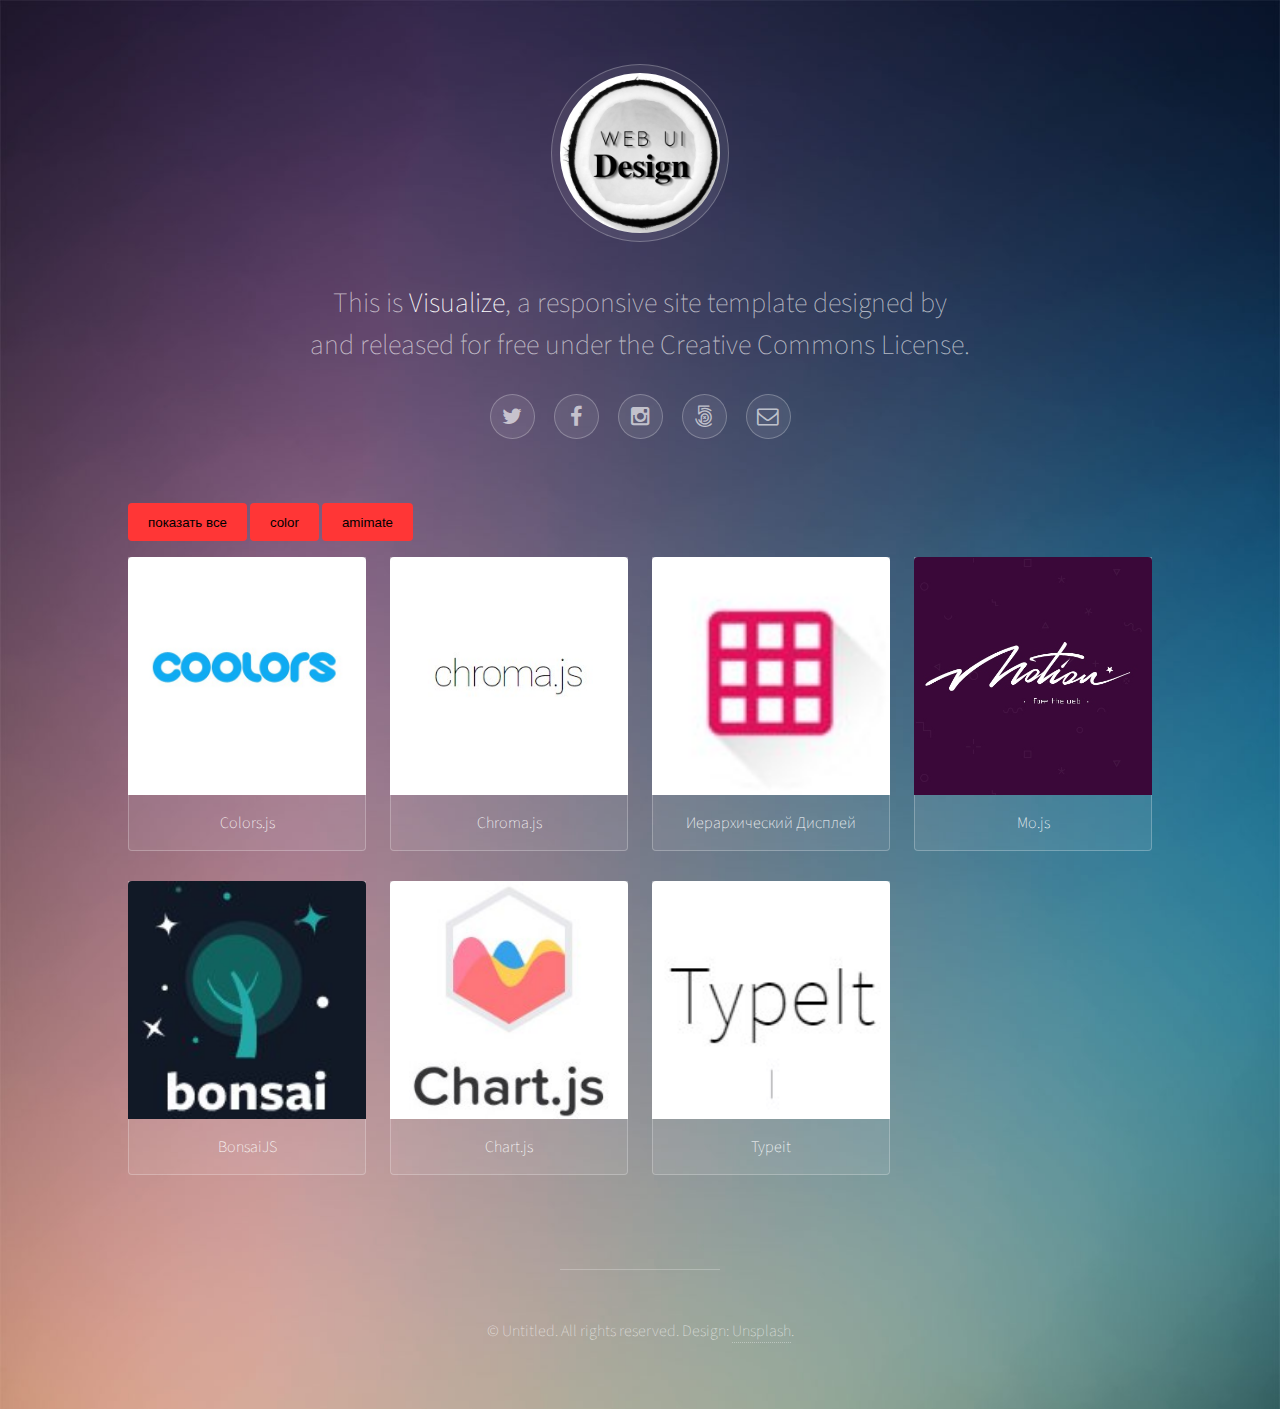
==== index.html @ 1df28fd5 "1" ====
<!DOCTYPE html>
<html lang="en">
<head>
  <title></title>
  <meta charset="utf-8">
  <meta name="viewport" content="width=device-width, initial-scale=1">
<!--   <link rel="shortcut icon" href="assets/img/favicons/favicon.ico">   -->
  <link rel="stylesheet" href="css/font-awesome.min.css" />
  <link rel="stylesheet" href="css/main.css" />
</head>
<body style="background-image: url(images/bg.jpg)" >




		<!-- Wrapper -->
			<div id="wrapper">

				<!-- Header -->
					<header id="header">
						<span class="avatar"><img src="images/icon.png" alt="" /></span>
						<h1>This is <strong>Visualize</strong>, a responsive site template designed by <br />
						and released for free under the Creative Commons License.</h1>
						<ul class="icons">
							<li><a href="#" class="icon style2 fa-twitter"><span class="label">Twitter</span></a></li>
							<li><a href="#" class="icon style2 fa-facebook"><span class="label">Facebook</span></a></li>
							<li><a href="#" class="icon style2 fa-instagram"><span class="label">Instagram</span></a></li>
							<li><a href="#" class="icon style2 fa-500px"><span class="label">500px</span></a></li>
							<li><a href="#" class="icon style2 fa-envelope-o"><span class="label">Email</span></a></li>
						</ul>
					</header>






			






	
<div class="button-group filters-button-group">

  <button class="button is-checked" data-filter="*">показать все</button>

<!-- Цыкл для кнопох хеш тегов layout.yml -->


  <button class="button" data-filter=".color">color</button>



  <button class="button" data-filter=".amimate">amimate</button>



</div>


	<!-- Main -->
<section id="main ">

	<!-- Thumbnails -->
	<section class="thumbnails grid">
	<!-- <div class="grid"> -->

<!-- Цыкл для всех постов на странице layout.yml -->


	<div class="element-item color " data-category="color">
		<!-- <a >Modal 1 -->
			<a data-modal="#colors" class="modal__trigger">
			<img src="images/thumbs/colors.jpg" alt="" />
			<h3 >Colors.js</h3>
</a>

		<!-- </a> -->
	</div>
        <!--  End Modal -->


	<div class="element-item color " data-category="color">
		<!-- <a >Modal 1 -->
			<a data-modal="#chroma" class="modal__trigger">
			<img src="images/thumbs/chroma.jpg" alt="" />
			<h3 >Chroma.js</h3>
</a>

		<!-- </a> -->
	</div>
        <!--  End Modal -->


	<div class="element-item amimate " data-category="amimate">
		<!-- <a >Modal 1 -->
			<a data-modal="#material" class="modal__trigger">
			<img src="images/thumbs/material.jpg" alt="" />
			<h3 >Иерархический Дисплей</h3>
</a>

		<!-- </a> -->
	</div>
        <!--  End Modal -->


	<div class="element-item amimate " data-category="amimate">
		<!-- <a >Modal 1 -->
			<a data-modal="#mo" class="modal__trigger">
			<img src="images/thumbs/mo.jpg" alt="" />
			<h3 >Mo.js</h3>
</a>

		<!-- </a> -->
	</div>
        <!--  End Modal -->


	<div class="element-item amimate " data-category="amimate">
		<!-- <a >Modal 1 -->
			<a data-modal="#bonsai" class="modal__trigger">
			<img src="images/thumbs/BonsaiJS.jpg" alt="" />
			<h3 >BonsaiJS</h3>
</a>

		<!-- </a> -->
	</div>
        <!--  End Modal -->


	<div class="element-item amimate " data-category="amimate">
		<!-- <a >Modal 1 -->
			<a data-modal="#chart" class="modal__trigger">
			<img src="images/thumbs/Chart.jpg" alt="" />
			<h3 >Chart.js</h3>
</a>

		<!-- </a> -->
	</div>
        <!--  End Modal -->


	<div class="element-item amimate " data-category="amimate">
		<!-- <a >Modal 1 -->
			<a data-modal="#typeit" class="modal__trigger">
			<img src="images/thumbs/Typeit.jpg" alt="" />
			<h3 >Typeit</h3>
</a>

		<!-- </a> -->
	</div>
        <!--  End Modal -->


	</section>
</section>
	
					
							<!-- Modal -->
	<div id="colors" class="modal modal__bg">
		<div class="modal__dialog">
			<div class="modal__content">

				<h1>Colors.js</h1>
				<p>Выбор подходящей цветовой палитры — неотъемлемый этап создания любого дизайна. В вопросе выбора комбинации цветов хорошим помощником дизайнеру станет мини-приложение Coolors, до недавнего времени существовавшее лишь в формате веб-сервиса. Теперь же разработчики добавили несколько новых полезных функций и представили версию для iOS — простую, удобную и функциональную.</p>
				
				<!-- modal close button -->
				<a href="" class="modal__close demo-close">
					<svg class="" viewBox="0 0 26 26"><path d="M19 6.41l-1.41-1.41-5.59 5.59-5.59-5.59-1.41 1.41 5.59 5.59-5.59 5.59 1.41 1.41 5.59-5.59 5.59 5.59 1.41-1.41-5.59-5.59z"/><path d="M0 0h24v24h-24z" fill="none"/></svg>

				<a class="button"  target="_blank" rel="nofollow noopener" href="https://coolors.co/">Link</a>


			</div>
		</div>
	</div>

					
							<!-- Modal -->
	<div id="chroma" class="modal modal__bg">
		<div class="modal__dialog">
			<div class="modal__content">

				<h1>Chroma.js</h1>
				<p>Крошечная библиотека JavaScript (12KB) для работы с цветами!.</p>
				
				<!-- modal close button -->
				<a href="" class="modal__close demo-close">
					<svg class="" viewBox="0 0 26 26"><path d="M19 6.41l-1.41-1.41-5.59 5.59-5.59-5.59-1.41 1.41 5.59 5.59-5.59 5.59 1.41 1.41 5.59-5.59 5.59 5.59 1.41-1.41-5.59-5.59z"/><path d="M0 0h24v24h-24z" fill="none"/></svg>

				<a class="button"  target="_blank" rel="nofollow noopener" href="http://gka.github.io/chroma.js/">Link</a>


			</div>
		</div>
	</div>

					
							<!-- Modal -->
	<div id="material" class="modal modal__bg">
		<div class="modal__dialog">
			<div class="modal__content">

				<h1>Иерархический Дисплей</h1>
				<p>Плагин jQuery для эффекта анимации иерархического дисплея Иерархическое время - это значимый переход, внесенный в Google Material Design, который фокусирует внимание ваших пользователей в приложении или как элемент приложения попал из точки A в точку B.</p>
				
				<!-- modal close button -->
				<a href="" class="modal__close demo-close">
					<svg class="" viewBox="0 0 26 26"><path d="M19 6.41l-1.41-1.41-5.59 5.59-5.59-5.59-1.41 1.41 5.59 5.59-5.59 5.59 1.41 1.41 5.59-5.59 5.59 5.59 1.41-1.41-5.59-5.59z"/><path d="M0 0h24v24h-24z" fill="none"/></svg>

				<a class="button"  target="_blank" rel="nofollow noopener" href="http://zavoloklom.github.io/material-design-hierarchical-display/">Link</a>


			</div>
		</div>
	</div>

					
							<!-- Modal -->
	<div id="mo" class="modal modal__bg">
		<div class="modal__dialog">
			<div class="modal__content">

				<h1>Mo.js</h1>
				<p>Плагин jQuery для эффекта анимации иерархического дисплея Иерархическое время - это значимый переход, внесенный в Google Material Design, который фокусирует внимание ваших пользователей в приложении или как элемент приложения попал из точки A в точку B.</p>
				
				<!-- modal close button -->
				<a href="" class="modal__close demo-close">
					<svg class="" viewBox="0 0 26 26"><path d="M19 6.41l-1.41-1.41-5.59 5.59-5.59-5.59-1.41 1.41 5.59 5.59-5.59 5.59 1.41 1.41 5.59-5.59 5.59 5.59 1.41-1.41-5.59-5.59z"/><path d="M0 0h24v24h-24z" fill="none"/></svg>

				<a class="button"  target="_blank" rel="nofollow noopener" href="http://zavoloklom.github.io/material-design-hierarchical-display/">Link</a>


			</div>
		</div>
	</div>

					
							<!-- Modal -->
	<div id="bonsai" class="modal modal__bg">
		<div class="modal__dialog">
			<div class="modal__content">

				<h1>BonsaiJS</h1>
				<p>Библиотека с открытым кодом, предназначенная для создания графики и анимации. В библиотеке есть функция создания простых форм, а также функция path, позволяющая создавать собственные формы. Также у пользователей есть возможность применять различные цвета, градации и фильтры.</p>
				
				<!-- modal close button -->
				<a href="" class="modal__close demo-close">
					<svg class="" viewBox="0 0 26 26"><path d="M19 6.41l-1.41-1.41-5.59 5.59-5.59-5.59-1.41 1.41 5.59 5.59-5.59 5.59 1.41 1.41 5.59-5.59 5.59 5.59 1.41-1.41-5.59-5.59z"/><path d="M0 0h24v24h-24z" fill="none"/></svg>

				<a class="button"  target="_blank" rel="nofollow noopener" href="https://bonsaijs.org/">Link</a>


			</div>
		</div>
	</div>

					
							<!-- Modal -->
	<div id="chart" class="modal modal__bg">
		<div class="modal__dialog">
			<div class="modal__content">

				<h1>Chart.js</h1>
				<p>Удивительная библиотека для создания привлекательных анимированных диаграмм. Для повышения производительности Chart.js использует элемент сanvas, чтобы нарисовать все графики, но не требует от вас ничего знать о canvas и работе с ним. Все параметры настройки (а их тонна) управляются с помощью простого JavaScript API.</p>
				
				<!-- modal close button -->
				<a href="" class="modal__close demo-close">
					<svg class="" viewBox="0 0 26 26"><path d="M19 6.41l-1.41-1.41-5.59 5.59-5.59-5.59-1.41 1.41 5.59 5.59-5.59 5.59 1.41 1.41 5.59-5.59 5.59 5.59 1.41-1.41-5.59-5.59z"/><path d="M0 0h24v24h-24z" fill="none"/></svg>

				<a class="button"  target="_blank" rel="nofollow noopener" href="http://www.chartjs.org/">Link</a>


			</div>
		</div>
	</div>

					
							<!-- Modal -->
	<div id="typeit" class="modal modal__bg">
		<div class="modal__dialog">
			<div class="modal__content">

				<h1>Typeit</h1>
				<p>Самый универсальный JQuery анимационный плагин наборов на планете.</p>
				
				<!-- modal close button -->
				<a href="" class="modal__close demo-close">
					<svg class="" viewBox="0 0 26 26"><path d="M19 6.41l-1.41-1.41-5.59 5.59-5.59-5.59-1.41 1.41 5.59 5.59-5.59 5.59 1.41 1.41 5.59-5.59 5.59 5.59 1.41-1.41-5.59-5.59z"/><path d="M0 0h24v24h-24z" fill="none"/></svg>

				<a class="button"  target="_blank" rel="nofollow noopener" href="http://www.chartjs.org/">Link</a>


			</div>
		</div>
	</div>





<!-- Footer -->
	<footer id="footer">
		<p>&copy; Untitled. All rights reserved. Design: <a href="http://templated.TEMPLATED</a>. Demo Images: <a href="http://unsplash.com">Unsplash</a>.</p>
	</footer>


    <!-- Scripts -->
      <script src="js/jquery.min.js"></script>
      <script src="js/skel.min.js"></script>
      <script src="js/isotope.js"></script>
      <script src="js/modal.js"></script>
      <script src="js/main.js"></script>

</body>
</html>
---- css/main.css ----
@charset "UTF-8";
@import url("http://fonts.googleapis.com/css?family=Source+Sans+Pro:200");
html, body, div, span, applet, object, iframe, h1, h2, h3, h4, h5, h6, p, blockquote, pre, a, abbr, acronym, address, big, cite, code, del, dfn, em, img, ins, kbd, q, s, samp, small, strike, strong, sub, sup, tt, var, b, u, i, center, dl, dt, dd, ol, ul, li, fieldset, form, label, legend, table, caption, tbody, tfoot, thead, tr, th, td, article, aside, canvas, details, embed, figure, figcaption, footer, header, hgroup, menu, nav, output, ruby, section, summary, time, mark, audio, video {
  margin: 0;
  padding: 0;
  border: 0;
  font-size: 100%;
  font: inherit;
  vertical-align: baseline; }

article, aside, details, figcaption, figure, footer, header, hgroup, menu, nav, section {
  display: block; }

body {
  line-height: 1; }

ol, ul {
  list-style: none; }

blockquote, q {
  quotes: none; }

blockquote:before, blockquote:after {
  content: "";
  content: none; }

q:before, q:after {
  content: "";
  content: none; }

table {
  border-collapse: collapse;
  border-spacing: 0; }

body {
  -webkit-text-size-adjust: none; }

* {
  -moz-box-sizing: border-box;
  -webkit-box-sizing: border-box;
  box-sizing: border-box; }
  *:before, *:after {
    -moz-box-sizing: border-box;
    -webkit-box-sizing: border-box;
    box-sizing: border-box; }

.row {
  border-bottom: solid 1px transparent;
  -moz-box-sizing: border-box;
  -webkit-box-sizing: border-box;
  box-sizing: border-box;
  margin: 0 0 -1px -2em; }
  .row > * {
    float: left;
    -moz-box-sizing: border-box;
    -webkit-box-sizing: border-box;
    box-sizing: border-box; }
  .row:after, .row:before {
    content: "";
    display: block;
    clear: both;
    height: 0; }
  .row.uniform > * > :first-child {
    margin-top: 0; }
  .row.uniform > * > :last-child {
    margin-bottom: 0; }
  .row.\30 \25 {
    margin: 0 0 -1px 0em; }
    .row.\30 \25 > * {
      padding: 0 0 0 0em; }
  .row.uniform {
    margin: -2em 0 -1px -2em; }
    .row.uniform.\30 \25 {
      margin: 0em 0 -1px 0em; }
      .row.uniform.\30 \25 > * {
        padding: 0em 0 0 0em; }
    .row.uniform > * {
      padding: 2em 0 0 2em; }
  .row > * {
    padding: 0 0 0 2em; }
  .row.\32 00\25 {
    margin: 0 0 -1px -4em; }
    .row.\32 00\25 > * {
      padding: 0 0 0 4em; }
  .row.uniform.\32 00\25 {
    margin: -4em 0 -1px -4em; }
    .row.uniform.\32 00\25 > * {
      padding: 4em 0 0 4em; }
  .row.\31 50\25 {
    margin: 0 0 -1px -3em; }
    .row.\31 50\25 > * {
      padding: 0 0 0 3em; }
  .row.uniform.\31 50\25 {
    margin: -3em 0 -1px -3em; }
    .row.uniform.\31 50\25 > * {
      padding: 3em 0 0 3em; }
  .row.\35 0\25 {
    margin: 0 0 -1px -1em; }
    .row.\35 0\25 > * {
      padding: 0 0 0 1em; }
  .row.uniform.\35 0\25 {
    margin: -1em 0 -1px -1em; }
    .row.uniform.\35 0\25 > * {
      padding: 1em 0 0 1em; }
  .row.\32 5\25 {
    margin: 0 0 -1px -0.5em; }
    .row.\32 5\25 > * {
      padding: 0 0 0 0.5em; }
  .row.uniform.\32 5\25 {
    margin: -0.5em 0 -1px -0.5em; }
    .row.uniform.\32 5\25 > * {
      padding: 0.5em 0 0 0.5em; }

.\31 2u, .\31 2u\24 {
  width: 100%;
  clear: none;
  margin-left: 0; }

.\31 1u, .\31 1u\24 {
  width: 91.66667%;
  clear: none;
  margin-left: 0; }

.\31 0u, .\31 0u\24 {
  width: 83.33333%;
  clear: none;
  margin-left: 0; }

.\39 u, .\39 u\24 {
  width: 75%;
  clear: none;
  margin-left: 0; }

.\38 u, .\38 u\24 {
  width: 66.66667%;
  clear: none;
  margin-left: 0; }

.\37 u, .\37 u\24 {
  width: 58.33333%;
  clear: none;
  margin-left: 0; }

.\36 u, .\36 u\24 {
  width: 50%;
  clear: none;
  margin-left: 0; }

.\35 u, .\35 u\24 {
  width: 41.66667%;
  clear: none;
  margin-left: 0; }

.\34 u, .\34 u\24 {
  width: 33.33333%;
  clear: none;
  margin-left: 0; }

.\33 u, .\33 u\24 {
  width: 25%;
  clear: none;
  margin-left: 0; }

.\32 u, .\32 u\24 {
  width: 16.66667%;
  clear: none;
  margin-left: 0; }

.\31 u, .\31 u\24 {
  width: 8.33333%;
  clear: none;
  margin-left: 0; }

.\31 2u\24  + *, .\31 1u\24  + *, .\31 0u\24  + *, .\39 u\24  + *, .\38 u\24  + *, .\37 u\24  + *, .\36 u\24  + *, .\35 u\24  + *, .\34 u\24  + *, .\33 u\24  + *, .\32 u\24  + *, .\31 u\24  + * {
  clear: left; }

.\-11u {
  margin-left: 91.66667%; }

.\-10u {
  margin-left: 83.33333%; }

.\-9u {
  margin-left: 75%; }

.\-8u {
  margin-left: 66.66667%; }

.\-7u {
  margin-left: 58.33333%; }

.\-6u {
  margin-left: 50%; }

.\-5u {
  margin-left: 41.66667%; }

.\-4u {
  margin-left: 33.33333%; }

.\-3u {
  margin-left: 25%; }

.\-2u {
  margin-left: 16.66667%; }

.\-1u {
  margin-left: 8.33333%; }

@media screen and (max-width: 1680px) {
  .row {
    margin: 0 0 -1px -2em; }
    .row > * {
      padding: 0 0 0 2em; }
    .row.uniform {
      margin: -2em 0 -1px -2em; }
      .row.uniform > * {
        padding: 2em 0 0 2em; }
    .row.\32 00\25  > * {
      padding: 0 0 0 4em; }
    .row.\32 00\25 {
      margin: 0 0 -1px -4em; }
    .row.uniform.\32 00\25  > * {
      padding: 4em 0 0 4em; }
    .row.uniform.\32 00\25 {
      margin: -4em 0 -1px -4em; }
    .row.\31 50\25  > * {
      padding: 0 0 0 3em; }
    .row.\31 50\25 {
      margin: 0 0 -1px -3em; }
    .row.uniform.\31 50\25  > * {
      padding: 3em 0 0 3em; }
    .row.uniform.\31 50\25 {
      margin: -3em 0 -1px -3em; }
    .row.\35 0\25  > * {
      padding: 0 0 0 1em; }
    .row.\35 0\25 {
      margin: 0 0 -1px -1em; }
    .row.uniform.\35 0\25  > * {
      padding: 1em 0 0 1em; }
    .row.uniform.\35 0\25 {
      margin: -1em 0 -1px -1em; }
    .row.\32 5\25  > * {
      padding: 0 0 0 0.5em; }
    .row.\32 5\25 {
      margin: 0 0 -1px -0.5em; }
    .row.uniform.\32 5\25  > * {
      padding: 0.5em 0 0 0.5em; }
    .row.uniform.\32 5\25 {
      margin: -0.5em 0 -1px -0.5em; }

  .\31 2u\28xlarge\29, .\31 2u\24\28xlarge\29 {
    width: 100%;
    clear: none;
    margin-left: 0; }

  .\31 1u\28xlarge\29, .\31 1u\24\28xlarge\29 {
    width: 91.66667%;
    clear: none;
    margin-left: 0; }

  .\31 0u\28xlarge\29, .\31 0u\24\28xlarge\29 {
    width: 83.33333%;
    clear: none;
    margin-left: 0; }

  .\39 u\28xlarge\29, .\39 u\24\28xlarge\29 {
    width: 75%;
    clear: none;
    margin-left: 0; }

  .\38 u\28xlarge\29, .\38 u\24\28xlarge\29 {
    width: 66.66667%;
    clear: none;
    margin-left: 0; }

  .\37 u\28xlarge\29, .\37 u\24\28xlarge\29 {
    width: 58.33333%;
    clear: none;
    margin-left: 0; }

  .\36 u\28xlarge\29, .\36 u\24\28xlarge\29 {
    width: 50%;
    clear: none;
    margin-left: 0; }

  .\35 u\28xlarge\29, .\35 u\24\28xlarge\29 {
    width: 41.66667%;
    clear: none;
    margin-left: 0; }

  .\34 u\28xlarge\29, .\34 u\24\28xlarge\29 {
    width: 33.33333%;
    clear: none;
    margin-left: 0; }

  .\33 u\28xlarge\29, .\33 u\24\28xlarge\29 {
    width: 25%;
    clear: none;
    margin-left: 0; }

  .\32 u\28xlarge\29, .\32 u\24\28xlarge\29 {
    width: 16.66667%;
    clear: none;
    margin-left: 0; }

  .\31 u\28xlarge\29, .\31 u\24\28xlarge\29 {
    width: 8.33333%;
    clear: none;
    margin-left: 0; }

  .\31 2u\24\28xlarge\29  + *, .\31 1u\24\28xlarge\29  + *, .\31 0u\24\28xlarge\29  + *, .\39 u\24\28xlarge\29  + *, .\38 u\24\28xlarge\29  + *, .\37 u\24\28xlarge\29  + *, .\36 u\24\28xlarge\29  + *, .\35 u\24\28xlarge\29  + *, .\34 u\24\28xlarge\29  + *, .\33 u\24\28xlarge\29  + *, .\32 u\24\28xlarge\29  + *, .\31 u\24\28xlarge\29  + * {
    clear: left; }

  .\-11u\28xlarge\29 {
    margin-left: 91.66667%; }

  .\-10u\28xlarge\29 {
    margin-left: 83.33333%; }

  .\-9u\28xlarge\29 {
    margin-left: 75%; }

  .\-8u\28xlarge\29 {
    margin-left: 66.66667%; }

  .\-7u\28xlarge\29 {
    margin-left: 58.33333%; }

  .\-6u\28xlarge\29 {
    margin-left: 50%; }

  .\-5u\28xlarge\29 {
    margin-left: 41.66667%; }

  .\-4u\28xlarge\29 {
    margin-left: 33.33333%; }

  .\-3u\28xlarge\29 {
    margin-left: 25%; }

  .\-2u\28xlarge\29 {
    margin-left: 16.66667%; }

  .\-1u\28xlarge\29 {
    margin-left: 8.33333%; } }
@media screen and (max-width: 1280px) {
  .row {
    margin: 0 0 -1px -2em; }
    .row > * {
      padding: 0 0 0 2em; }
    .row.uniform {
      margin: -2em 0 -1px -2em; }
      .row.uniform > * {
        padding: 2em 0 0 2em; }
    .row.\32 00\25  > * {
      padding: 0 0 0 4em; }
    .row.\32 00\25 {
      margin: 0 0 -1px -4em; }
    .row.uniform.\32 00\25  > * {
      padding: 4em 0 0 4em; }
    .row.uniform.\32 00\25 {
      margin: -4em 0 -1px -4em; }
    .row.\31 50\25  > * {
      padding: 0 0 0 3em; }
    .row.\31 50\25 {
      margin: 0 0 -1px -3em; }
    .row.uniform.\31 50\25  > * {
      padding: 3em 0 0 3em; }
    .row.uniform.\31 50\25 {
      margin: -3em 0 -1px -3em; }
    .row.\35 0\25  > * {
      padding: 0 0 0 1em; }
    .row.\35 0\25 {
      margin: 0 0 -1px -1em; }
    .row.uniform.\35 0\25  > * {
      padding: 1em 0 0 1em; }
    .row.uniform.\35 0\25 {
      margin: -1em 0 -1px -1em; }
    .row.\32 5\25  > * {
      padding: 0 0 0 0.5em; }
    .row.\32 5\25 {
      margin: 0 0 -1px -0.5em; }
    .row.uniform.\32 5\25  > * {
      padding: 0.5em 0 0 0.5em; }
    .row.uniform.\32 5\25 {
      margin: -0.5em 0 -1px -0.5em; }

  .\31 2u\28large\29, .\31 2u\24\28large\29 {
    width: 100%;
    clear: none;
    margin-left: 0; }

  .\31 1u\28large\29, .\31 1u\24\28large\29 {
    width: 91.66667%;
    clear: none;
    margin-left: 0; }

  .\31 0u\28large\29, .\31 0u\24\28large\29 {
    width: 83.33333%;
    clear: none;
    margin-left: 0; }

  .\39 u\28large\29, .\39 u\24\28large\29 {
    width: 75%;
    clear: none;
    margin-left: 0; }

  .\38 u\28large\29, .\38 u\24\28large\29 {
    width: 66.66667%;
    clear: none;
    margin-left: 0; }

  .\37 u\28large\29, .\37 u\24\28large\29 {
    width: 58.33333%;
    clear: none;
    margin-left: 0; }

  .\36 u\28large\29, .\36 u\24\28large\29 {
    width: 50%;
    clear: none;
    margin-left: 0; }

  .\35 u\28large\29, .\35 u\24\28large\29 {
    width: 41.66667%;
    clear: none;
    margin-left: 0; }

  .\34 u\28large\29, .\34 u\24\28large\29 {
    width: 33.33333%;
    clear: none;
    margin-left: 0; }

  .\33 u\28large\29, .\33 u\24\28large\29 {
    width: 25%;
    clear: none;
    margin-left: 0; }

  .\32 u\28large\29, .\32 u\24\28large\29 {
    width: 16.66667%;
    clear: none;
    margin-left: 0; }

  .\31 u\28large\29, .\31 u\24\28large\29 {
    width: 8.33333%;
    clear: none;
    margin-left: 0; }

  .\31 2u\24\28large\29  + *, .\31 1u\24\28large\29  + *, .\31 0u\24\28large\29  + *, .\39 u\24\28large\29  + *, .\38 u\24\28large\29  + *, .\37 u\24\28large\29  + *, .\36 u\24\28large\29  + *, .\35 u\24\28large\29  + *, .\34 u\24\28large\29  + *, .\33 u\24\28large\29  + *, .\32 u\24\28large\29  + *, .\31 u\24\28large\29  + * {
    clear: left; }

  .\-11u\28large\29 {
    margin-left: 91.66667%; }

  .\-10u\28large\29 {
    margin-left: 83.33333%; }

  .\-9u\28large\29 {
    margin-left: 75%; }

  .\-8u\28large\29 {
    margin-left: 66.66667%; }

  .\-7u\28large\29 {
    margin-left: 58.33333%; }

  .\-6u\28large\29 {
    margin-left: 50%; }

  .\-5u\28large\29 {
    margin-left: 41.66667%; }

  .\-4u\28large\29 {
    margin-left: 33.33333%; }

  .\-3u\28large\29 {
    margin-left: 25%; }

  .\-2u\28large\29 {
    margin-left: 16.66667%; }

  .\-1u\28large\29 {
    margin-left: 8.33333%; } }
@media screen and (max-width: 980px) {
  .row {
    margin: 0 0 -1px -2em; }
    .row > * {
      padding: 0 0 0 2em; }
    .row.uniform {
      margin: -2em 0 -1px -2em; }
      .row.uniform > * {
        padding: 2em 0 0 2em; }
    .row.\32 00\25  > * {
      padding: 0 0 0 4em; }
    .row.\32 00\25 {
      margin: 0 0 -1px -4em; }
    .row.uniform.\32 00\25  > * {
      padding: 4em 0 0 4em; }
    .row.uniform.\32 00\25 {
      margin: -4em 0 -1px -4em; }
    .row.\31 50\25  > * {
      padding: 0 0 0 3em; }
    .row.\31 50\25 {
      margin: 0 0 -1px -3em; }
    .row.uniform.\31 50\25  > * {
      padding: 3em 0 0 3em; }
    .row.uniform.\31 50\25 {
      margin: -3em 0 -1px -3em; }
    .row.\35 0\25  > * {
      padding: 0 0 0 1em; }
    .row.\35 0\25 {
      margin: 0 0 -1px -1em; }
    .row.uniform.\35 0\25  > * {
      padding: 1em 0 0 1em; }
    .row.uniform.\35 0\25 {
      margin: -1em 0 -1px -1em; }
    .row.\32 5\25  > * {
      padding: 0 0 0 0.5em; }
    .row.\32 5\25 {
      margin: 0 0 -1px -0.5em; }
    .row.uniform.\32 5\25  > * {
      padding: 0.5em 0 0 0.5em; }
    .row.uniform.\32 5\25 {
      margin: -0.5em 0 -1px -0.5em; }

  .\31 2u\28medium\29, .\31 2u\24\28medium\29 {
    width: 100%;
    clear: none;
    margin-left: 0; }

  .\31 1u\28medium\29, .\31 1u\24\28medium\29 {
    width: 91.66667%;
    clear: none;
    margin-left: 0; }

  .\31 0u\28medium\29, .\31 0u\24\28medium\29 {
    width: 83.33333%;
    clear: none;
    margin-left: 0; }

  .\39 u\28medium\29, .\39 u\24\28medium\29 {
    width: 75%;
    clear: none;
    margin-left: 0; }

  .\38 u\28medium\29, .\38 u\24\28medium\29 {
    width: 66.66667%;
    clear: none;
    margin-left: 0; }

  .\37 u\28medium\29, .\37 u\24\28medium\29 {
    width: 58.33333%;
    clear: none;
    margin-left: 0; }

  .\36 u\28medium\29, .\36 u\24\28medium\29 {
    width: 50%;
    clear: none;
    margin-left: 0; }

  .\35 u\28medium\29, .\35 u\24\28medium\29 {
    width: 41.66667%;
    clear: none;
    margin-left: 0; }

  .\34 u\28medium\29, .\34 u\24\28medium\29 {
    width: 33.33333%;
    clear: none;
    margin-left: 0; }

  .\33 u\28medium\29, .\33 u\24\28medium\29 {
    width: 25%;
    clear: none;
    margin-left: 0; }

  .\32 u\28medium\29, .\32 u\24\28medium\29 {
    width: 16.66667%;
    clear: none;
    margin-left: 0; }

  .\31 u\28medium\29, .\31 u\24\28medium\29 {
    width: 8.33333%;
    clear: none;
    margin-left: 0; }

  .\31 2u\24\28medium\29  + *, .\31 1u\24\28medium\29  + *, .\31 0u\24\28medium\29  + *, .\39 u\24\28medium\29  + *, .\38 u\24\28medium\29  + *, .\37 u\24\28medium\29  + *, .\36 u\24\28medium\29  + *, .\35 u\24\28medium\29  + *, .\34 u\24\28medium\29  + *, .\33 u\24\28medium\29  + *, .\32 u\24\28medium\29  + *, .\31 u\24\28medium\29  + * {
    clear: left; }

  .\-11u\28medium\29 {
    margin-left: 91.66667%; }

  .\-10u\28medium\29 {
    margin-left: 83.33333%; }

  .\-9u\28medium\29 {
    margin-left: 75%; }

  .\-8u\28medium\29 {
    margin-left: 66.66667%; }

  .\-7u\28medium\29 {
    margin-left: 58.33333%; }

  .\-6u\28medium\29 {
    margin-left: 50%; }

  .\-5u\28medium\29 {
    margin-left: 41.66667%; }

  .\-4u\28medium\29 {
    margin-left: 33.33333%; }

  .\-3u\28medium\29 {
    margin-left: 25%; }

  .\-2u\28medium\29 {
    margin-left: 16.66667%; }

  .\-1u\28medium\29 {
    margin-left: 8.33333%; } }
@media screen and (max-width: 736px) {
  .row {
    margin: 0 0 -1px -2em; }
    .row > * {
      padding: 0 0 0 2em; }
    .row.uniform {
      margin: -2em 0 -1px -2em; }
      .row.uniform > * {
        padding: 2em 0 0 2em; }
    .row.\32 00\25  > * {
      padding: 0 0 0 4em; }
    .row.\32 00\25 {
      margin: 0 0 -1px -4em; }
    .row.uniform.\32 00\25  > * {
      padding: 4em 0 0 4em; }
    .row.uniform.\32 00\25 {
      margin: -4em 0 -1px -4em; }
    .row.\31 50\25  > * {
      padding: 0 0 0 3em; }
    .row.\31 50\25 {
      margin: 0 0 -1px -3em; }
    .row.uniform.\31 50\25  > * {
      padding: 3em 0 0 3em; }
    .row.uniform.\31 50\25 {
      margin: -3em 0 -1px -3em; }
    .row.\35 0\25  > * {
      padding: 0 0 0 1em; }
    .row.\35 0\25 {
      margin: 0 0 -1px -1em; }
    .row.uniform.\35 0\25  > * {
      padding: 1em 0 0 1em; }
    .row.uniform.\35 0\25 {
      margin: -1em 0 -1px -1em; }
    .row.\32 5\25  > * {
      padding: 0 0 0 0.5em; }
    .row.\32 5\25 {
      margin: 0 0 -1px -0.5em; }
    .row.uniform.\32 5\25  > * {
      padding: 0.5em 0 0 0.5em; }
    .row.uniform.\32 5\25 {
      margin: -0.5em 0 -1px -0.5em; }

  .\31 2u\28small\29, .\31 2u\24\28small\29 {
    width: 100%;
    clear: none;
    margin-left: 0; }

  .\31 1u\28small\29, .\31 1u\24\28small\29 {
    width: 91.66667%;
    clear: none;
    margin-left: 0; }

  .\31 0u\28small\29, .\31 0u\24\28small\29 {
    width: 83.33333%;
    clear: none;
    margin-left: 0; }

  .\39 u\28small\29, .\39 u\24\28small\29 {
    width: 75%;
    clear: none;
    margin-left: 0; }

  .\38 u\28small\29, .\38 u\24\28small\29 {
    width: 66.66667%;
    clear: none;
    margin-left: 0; }

  .\37 u\28small\29, .\37 u\24\28small\29 {
    width: 58.33333%;
    clear: none;
    margin-left: 0; }

  .\36 u\28small\29, .\36 u\24\28small\29 {
    width: 50%;
    clear: none;
    margin-left: 0; }

  .\35 u\28small\29, .\35 u\24\28small\29 {
    width: 41.66667%;
    clear: none;
    margin-left: 0; }

  .\34 u\28small\29, .\34 u\24\28small\29 {
    width: 33.33333%;
    clear: none;
    margin-left: 0; }

  .\33 u\28small\29, .\33 u\24\28small\29 {
    width: 25%;
    clear: none;
    margin-left: 0; }

  .\32 u\28small\29, .\32 u\24\28small\29 {
    width: 16.66667%;
    clear: none;
    margin-left: 0; }

  .\31 u\28small\29, .\31 u\24\28small\29 {
    width: 8.33333%;
    clear: none;
    margin-left: 0; }

  .\31 2u\24\28small\29  + *, .\31 1u\24\28small\29  + *, .\31 0u\24\28small\29  + *, .\39 u\24\28small\29  + *, .\38 u\24\28small\29  + *, .\37 u\24\28small\29  + *, .\36 u\24\28small\29  + *, .\35 u\24\28small\29  + *, .\34 u\24\28small\29  + *, .\33 u\24\28small\29  + *, .\32 u\24\28small\29  + *, .\31 u\24\28small\29  + * {
    clear: left; }

  .\-11u\28small\29 {
    margin-left: 91.66667%; }

  .\-10u\28small\29 {
    margin-left: 83.33333%; }

  .\-9u\28small\29 {
    margin-left: 75%; }

  .\-8u\28small\29 {
    margin-left: 66.66667%; }

  .\-7u\28small\29 {
    margin-left: 58.33333%; }

  .\-6u\28small\29 {
    margin-left: 50%; }

  .\-5u\28small\29 {
    margin-left: 41.66667%; }

  .\-4u\28small\29 {
    margin-left: 33.33333%; }

  .\-3u\28small\29 {
    margin-left: 25%; }

  .\-2u\28small\29 {
    margin-left: 16.66667%; }

  .\-1u\28small\29 {
    margin-left: 8.33333%; } }
@media screen and (max-width: 480px) {
  .row {
    margin: 0 0 -1px -2em; }
    .row > * {
      padding: 0 0 0 2em; }
    .row.uniform {
      margin: -2em 0 -1px -2em; }
      .row.uniform > * {
        padding: 2em 0 0 2em; }
    .row.\32 00\25  > * {
      padding: 0 0 0 4em; }
    .row.\32 00\25 {
      margin: 0 0 -1px -4em; }
    .row.uniform.\32 00\25  > * {
      padding: 4em 0 0 4em; }
    .row.uniform.\32 00\25 {
      margin: -4em 0 -1px -4em; }
    .row.\31 50\25  > * {
      padding: 0 0 0 3em; }
    .row.\31 50\25 {
      margin: 0 0 -1px -3em; }
    .row.uniform.\31 50\25  > * {
      padding: 3em 0 0 3em; }
    .row.uniform.\31 50\25 {
      margin: -3em 0 -1px -3em; }
    .row.\35 0\25  > * {
      padding: 0 0 0 1em; }
    .row.\35 0\25 {
      margin: 0 0 -1px -1em; }
    .row.uniform.\35 0\25  > * {
      padding: 1em 0 0 1em; }
    .row.uniform.\35 0\25 {
      margin: -1em 0 -1px -1em; }
    .row.\32 5\25  > * {
      padding: 0 0 0 0.5em; }
    .row.\32 5\25 {
      margin: 0 0 -1px -0.5em; }
    .row.uniform.\32 5\25  > * {
      padding: 0.5em 0 0 0.5em; }
    .row.uniform.\32 5\25 {
      margin: -0.5em 0 -1px -0.5em; }

  .\31 2u\28xsmall\29, .\31 2u\24\28xsmall\29 {
    width: 100%;
    clear: none;
    margin-left: 0; }

  .\31 1u\28xsmall\29, .\31 1u\24\28xsmall\29 {
    width: 91.66667%;
    clear: none;
    margin-left: 0; }

  .\31 0u\28xsmall\29, .\31 0u\24\28xsmall\29 {
    width: 83.33333%;
    clear: none;
    margin-left: 0; }

  .\39 u\28xsmall\29, .\39 u\24\28xsmall\29 {
    width: 75%;
    clear: none;
    margin-left: 0; }

  .\38 u\28xsmall\29, .\38 u\24\28xsmall\29 {
    width: 66.66667%;
    clear: none;
    margin-left: 0; }

  .\37 u\28xsmall\29, .\37 u\24\28xsmall\29 {
    width: 58.33333%;
    clear: none;
    margin-left: 0; }

  .\36 u\28xsmall\29, .\36 u\24\28xsmall\29 {
    width: 50%;
    clear: none;
    margin-left: 0; }

  .\35 u\28xsmall\29, .\35 u\24\28xsmall\29 {
    width: 41.66667%;
    clear: none;
    margin-left: 0; }

  .\34 u\28xsmall\29, .\34 u\24\28xsmall\29 {
    width: 33.33333%;
    clear: none;
    margin-left: 0; }

  .\33 u\28xsmall\29, .\33 u\24\28xsmall\29 {
    width: 25%;
    clear: none;
    margin-left: 0; }

  .\32 u\28xsmall\29, .\32 u\24\28xsmall\29 {
    width: 16.66667%;
    clear: none;
    margin-left: 0; }

  .\31 u\28xsmall\29, .\31 u\24\28xsmall\29 {
    width: 8.33333%;
    clear: none;
    margin-left: 0; }

  .\31 2u\24\28xsmall\29  + *, .\31 1u\24\28xsmall\29  + *, .\31 0u\24\28xsmall\29  + *, .\39 u\24\28xsmall\29  + *, .\38 u\24\28xsmall\29  + *, .\37 u\24\28xsmall\29  + *, .\36 u\24\28xsmall\29  + *, .\35 u\24\28xsmall\29  + *, .\34 u\24\28xsmall\29  + *, .\33 u\24\28xsmall\29  + *, .\32 u\24\28xsmall\29  + *, .\31 u\24\28xsmall\29  + * {
    clear: left; }

  .\-11u\28xsmall\29 {
    margin-left: 91.66667%; }

  .\-10u\28xsmall\29 {
    margin-left: 83.33333%; }

  .\-9u\28xsmall\29 {
    margin-left: 75%; }

  .\-8u\28xsmall\29 {
    margin-left: 66.66667%; }

  .\-7u\28xsmall\29 {
    margin-left: 58.33333%; }

  .\-6u\28xsmall\29 {
    margin-left: 50%; }

  .\-5u\28xsmall\29 {
    margin-left: 41.66667%; }

  .\-4u\28xsmall\29 {
    margin-left: 33.33333%; }

  .\-3u\28xsmall\29 {
    margin-left: 25%; }

  .\-2u\28xsmall\29 {
    margin-left: 16.66667%; }

  .\-1u\28xsmall\29 {
    margin-left: 8.33333%; } }
.thumbnails {
  display: -moz-flex;
  display: -webkit-flex;
  display: -ms-flex;
  display: flex;
  -moz-flex-direction: row;
  -webkit-flex-direction: row;
  -ms-flex-direction: row;
  flex-direction: row;
  position: relative;
  margin: 0 0 2em -2em; }
  .thumbnails a {
    -moz-transition: all 0.2s ease;
    -webkit-transition: all 0.2s ease;
    -ms-transition: all 0.2s ease;
    transition: all 0.2s ease;
    border-bottom: none;
    display: block;
    width: 100%;
    margin: 0 0 2em 0;
    text-align: center;
    border-bottom-left-radius: 4px;
    border-bottom-right-radius: 4px;
    box-shadow: inset 0 0 0 1px rgba(255, 255, 255, 0.25);
    background-color: rgba(255, 255, 255, 0.075);
    cursor: pointer;
    outline: 0;
    overflow: hidden; }
  .thumbnails a img {
    display: block;
    width: 100%;
    border-top-left-radius: 4px;
    border-top-right-radius: 4px; }
  .thumbnails a:hover {
    background-color: rgba(255, 255, 255, 0.25);
    box-shadow: inset 0 0 0 1px rgba(255, 255, 255, 0.25), 0 0 0.5em 0 #FF6382; }
  .thumbnails > div {
    display: -moz-flex;
    display: -webkit-flex;
    display: -ms-flex;
    display: flex;
    -moz-flex-direction: column;
    -webkit-flex-direction: column;
    -ms-flex-direction: column;
    flex-direction: column;
    width: calc(100% / 4);
    padding-left: 2em; }
    .thumbnails > div > :last-child {
      margin-bottom: 0em; }

.thumbnails a h3 {
  margin: 1em; }

.element-item {
  margin-bottom: 30px; }

@media screen and (max-width: 1280px) {
  .thumbnails {
    margin: 0 0 2em -1.5em; }
    .thumbnails a {
      margin: 0 0 1.5em 0; }
    .thumbnails > div {
      padding-left: 1.5em; } }
@media screen and (max-width: 980px) {
  .thumbnails h3 {
    font-size: 0.8em; } }
@media screen and (max-width: 480px) {
  .thumbnails {
    display: block; }
    .thumbnails a {
      margin: 0 0 2em 0 !important; }
    .thumbnails > div {
      display: block;
      width: 100%; }
      .thumbnails > div:last-child > :last-child {
        margin-bottom: 0 !important; }
    .thumbnails h3 {
      font-size: 1em; } }
.poptrox-popup {
  -moz-box-sizing: content-box;
  -webkit-box-sizing: content-box;
  -ms-box-sizing: content-box;
  box-sizing: content-box;
  background: rgba(255, 255, 255, 0.25);
  box-shadow: 0 0.5em 3em 0 rgba(0, 0, 0, 0.25);
  border-radius: 4px;
  overflow: hidden; }
  .poptrox-popup .closer {
    -moz-transition: opacity 0.2s ease-in-out;
    -webkit-transition: opacity 0.2s ease-in-out;
    -ms-transition: opacity 0.2s ease-in-out;
    transition: opacity 0.2s ease-in-out;
    text-decoration: none;
    position: absolute;
    top: 1em;
    right: 1em;
    z-index: 2;
    -webkit-tap-highlight-color: rgba(255, 255, 255, 0);
    white-space: nowrap;
    text-indent: 2.5em;
    overflow: hidden;
    width: 2.5em;
    height: 2.5em;
    display: block; }
    .poptrox-popup .closer:before {
      content: "";
      -moz-osx-font-smoothing: grayscale;
      -webkit-font-smoothing: antialiased;
      font-family: FontAwesome;
      font-style: normal;
      font-weight: normal;
      text-transform: none !important;
      display: block;
      position: relative;
      text-indent: 0;
      border-radius: 100%;
      box-shadow: inset 0 0 0 1px #ffffff;
      color: #ffffff !important;
      width: 2.5em;
      height: 2.5em;
      line-height: 2.5em; }
  .poptrox-popup:hover .closer {
    opacity: 0.5; }
    .poptrox-popup:hover .closer:hover {
      opacity: 1; }

#wrapper {
  max-width: 68em;
  width: 100%;
  margin: 0 auto;
  padding: 0 2em;
  opacity: 1;
  filter: none;
  -moz-transition: opacity 1s ease, -moz-filter 1s ease;
  -webkit-transition: opacity 1s ease, -webkit-filter 1s ease;
  -ms-transition: opacity 1s ease, -ms-filter 1s ease;
  transition: opacity 1s ease, filter 1s ease; }

body.is-loading #wrapper {
  opacity: 0;
  -moz-filter: blur(1px);
  -webkit-filter: blur(1px);
  -ms-filter: blur(1px);
  filter: blur(1px); }
body.is-covered #wrapper {
  -moz-filter: blur(3px);
  -webkit-filter: blur(3px);
  -ms-filter: blur(3px);
  filter: blur(3px); }

#header {
  text-align: center;
  padding: 6em 0 4em 0; }
  #header h1 {
    color: rgba(255, 255, 255, 0.65); }
  #header .avatar {
    border-radius: 100%;
    display: inline-block;
    margin: 0 0 2em 0;
    padding: 0.5em;
    border: solid 1px rgba(255, 255, 255, 0.25);
    background-color: rgba(255, 255, 255, 0.075); }
    #header .avatar img {
      border-radius: 100%;
      display: block;
      width: 10em; }

@media screen and (max-width: 1280px) {
  #header {
    padding: 4em 0 2em 0; } }
#footer {
  text-align: center;
  padding: 4em 0 4em 0; }
  #footer:before {
    content: "";
    border-top: solid 1px rgba(255, 255, 255, 0.25);
    width: 10em;
    display: block;
    margin: 0 auto 3em auto; }

@media screen and (max-width: 1280px) {
  #footer {
    padding: 2em 0 2em 0; } }
.button-group {
  margin-bottom: 1em; }

@-ms-viewport {
  width: device-width; }
body {
  -ms-overflow-style: scrollbar;
  background-color: #000;
  background-size: cover;
  background-position: top center;
  color: rgba(255, 255, 255, 0.65);
  font-family: "Source Sans Pro", Helvetica, sans-serif;
  font-size: 13pt;
  font-weight: 200;
  line-height: 1.65; }
  body.is-loading * {
    -moz-animation: none !important;
    -webkit-animation: none !important;
    -ms-animation: none !important;
    animation: none !important;
    -moz-transition: none !important;
    -webkit-transition: none !important;
    -ms-transition: none !important;
    transition: none !important; }
    body.is-loading *:before, body.is-loading *:after {
      -moz-animation: none !important;
      -webkit-animation: none !important;
      -ms-animation: none !important;
      animation: none !important;
      -moz-transition: none !important;
      -webkit-transition: none !important;
      -ms-transition: none !important;
      transition: none !important; }

@media screen and (max-width: 480px) {
  html, body {
    min-width: 320px; } }
input, select, textarea {
  color: rgba(255, 255, 255, 0.65);
  font-family: "Source Sans Pro", Helvetica, sans-serif;
  font-size: 13pt;
  font-weight: 200;
  line-height: 1.65; }

@media screen and (max-width: 1280px) {
  body, input, select, textarea {
    font-size: 12pt; } }
a {
  color: inherit;
  text-decoration: none;
  border-bottom: dotted 1px rgba(255, 255, 255, 0.35);
  -moz-transition: border-bottom-color 0.2s ease-in-out, color 0.2s ease-in-out;
  -webkit-transition: border-bottom-color 0.2s ease-in-out, color 0.2s ease-in-out;
  -ms-transition: border-bottom-color 0.2s ease-in-out, color 0.2s ease-in-out;
  transition: border-bottom-color 0.2s ease-in-out, color 0.2s ease-in-out; }
  a:hover {
    color: #ffffff;
    border-bottom-color: transparent; }

strong, b {
  color: #ffffff;
  font-weight: 200; }

em, i {
  font-style: italic; }

p {
  margin: 0 0 2em 0; }

h1, h2, h3, h4, h5, h6 {
  color: #ffffff;
  font-weight: 200;
  line-height: 1.5;
  margin: 0 0 1em 0; }

h1 a, h2 a, h3 a, h4 a, h5 a, h6 a {
  color: inherit;
  text-decoration: none; }

@media screen and (max-width: 980px) {
  h1 br, h2 br, h3 br, h4 br, h5 br, h6 br {
    display: none; } }
h1 {
  font-size: 1.75em; }

@media screen and (max-width: 980px) {
  h1 {
    font-size: 1.5em; } }
@media screen and (max-width: 736px) {
  h1 {
    font-size: 1.25em; } }
h2 {
  font-size: 1.35em; }

@media screen and (max-width: 736px) {
  h2 {
    font-size: 1em; } }
h3, h4 {
  font-size: 1em; }

h5 {
  font-size: 0.9em; }

h6 {
  font-size: 0.7em; }

sub {
  font-size: 0.8em;
  position: relative;
  top: 0.5em; }

sup {
  font-size: 0.8em;
  position: relative;
  top: -0.5em; }

blockquote {
  border-left: solid 4px rgba(255, 255, 255, 0.25);
  font-style: italic;
  margin: 0 0 2em 0;
  padding: 0.5em 0 0.5em 2em; }

code {
  background: rgba(255, 255, 255, 0.075);
  border-radius: 4px;
  border: solid 1px rgba(255, 255, 255, 0.25);
  font-family: "Courier New", monospace;
  font-size: 0.9em;
  margin: 0 0.25em;
  padding: 0.25em 0.65em; }

pre {
  -webkit-overflow-scrolling: touch;
  font-family: "Courier New", monospace;
  font-size: 0.9em;
  margin: 0 0 2em 0; }
  pre code {
    display: block;
    line-height: 1.75;
    padding: 1em 1.5em;
    overflow-x: auto; }

hr {
  border: 0;
  border-bottom: solid 1px rgba(255, 255, 255, 0.25);
  margin: 2em 0; }
  hr.major {
    margin: 3em 0; }

.align-left {
  text-align: left; }

.align-center {
  text-align: center; }

.align-right {
  text-align: right; }

section.special, article.special {
  text-align: center; }

header p {
  color: rgba(255, 255, 255, 0.35);
  position: relative;
  margin: 0 0 1.5em 0; }
header h2 + p {
  font-size: 1.25em;
  margin-top: -1em; }
header h3 + p {
  font-size: 1.1em;
  margin-top: -0.8em; }
header h4 + p, header h5 + p, header h6 + p {
  font-size: 0.9em;
  margin-top: -0.6em; }

form {
  margin: 0 0 2em 0; }

label {
  color: #ffffff;
  display: block;
  font-size: 0.9em;
  font-weight: 200;
  margin: 0 0 1em 0; }

input[type="text"], input[type="password"], input[type="email"], input[type="tel"] {
  -moz-appearance: none;
  -webkit-appearance: none;
  -ms-appearance: none;
  appearance: none;
  background: rgba(255, 255, 255, 0.075);
  border-radius: 4px;
  border: none;
  border: solid 1px rgba(255, 255, 255, 0.25);
  color: inherit;
  display: block;
  outline: 0;
  padding: 0 1em;
  text-decoration: none;
  width: 100%; }

select, textarea {
  -moz-appearance: none;
  -webkit-appearance: none;
  -ms-appearance: none;
  appearance: none;
  background: rgba(255, 255, 255, 0.075);
  border-radius: 4px;
  border: none;
  border: solid 1px rgba(255, 255, 255, 0.25);
  color: inherit;
  display: block;
  outline: 0;
  padding: 0 1em;
  text-decoration: none;
  width: 100%; }

input[type="text"]:invalid, input[type="password"]:invalid, input[type="email"]:invalid, input[type="tel"]:invalid {
  box-shadow: none; }

select:invalid, textarea:invalid {
  box-shadow: none; }

input[type="text"]:focus, input[type="password"]:focus, input[type="email"]:focus, input[type="tel"]:focus {
  border-color: #FF6382;
  box-shadow: 0 0 0 1px #FF6382; }

select:focus, textarea:focus {
  border-color: #FF6382;
  box-shadow: 0 0 0 1px #FF6382; }

.select-wrapper {
  text-decoration: none;
  display: block;
  position: relative; }
  .select-wrapper:before {
    content: "";
    -moz-osx-font-smoothing: grayscale;
    -webkit-font-smoothing: antialiased;
    font-family: FontAwesome;
    font-style: normal;
    font-weight: normal;
    text-transform: none !important;
    color: rgba(255, 255, 255, 0.25);
    display: block;
    height: 2.75em;
    line-height: 2.75em;
    pointer-events: none;
    position: absolute;
    right: 0;
    text-align: center;
    top: 0;
    width: 2.75em; }
  .select-wrapper select::-ms-expand {
    display: none; }

input[type="text"], input[type="password"], input[type="email"] {
  height: 2.75em; }

select {
  height: 2.75em; }

textarea {
  padding: 0.75em 1em; }

input[type="checkbox"], input[type="radio"] {
  -moz-appearance: none;
  -webkit-appearance: none;
  -ms-appearance: none;
  appearance: none;
  display: block;
  float: left;
  margin-right: -2em;
  opacity: 0;
  width: 1em;
  z-index: -1; }
input[type="checkbox"] + label, input[type="radio"] + label {
  text-decoration: none;
  color: rgba(255, 255, 255, 0.65);
  cursor: pointer;
  display: inline-block;
  font-size: 1em;
  font-weight: 200;
  padding-left: 2.4em;
  padding-right: 0.75em;
  position: relative; }
input[type="checkbox"] + label:before, input[type="radio"] + label:before {
  -moz-osx-font-smoothing: grayscale;
  -webkit-font-smoothing: antialiased;
  font-family: FontAwesome;
  font-style: normal;
  font-weight: normal;
  text-transform: none !important; }
input[type="checkbox"] + label:before, input[type="radio"] + label:before {
  background: rgba(255, 255, 255, 0.075);
  border-radius: 4px;
  border: solid 1px rgba(255, 255, 255, 0.25);
  content: "";
  display: inline-block;
  height: 1.65em;
  left: 0;
  line-height: 1.58125em;
  position: absolute;
  text-align: center;
  top: 0;
  width: 1.65em; }
input[type="checkbox"]:checked + label:before, input[type="radio"]:checked + label:before {
  background: #FF6382;
  border-color: #FF6382;
  color: #ffffff;
  content: ""; }
input[type="checkbox"]:focus + label:before, input[type="radio"]:focus + label:before {
  border-color: #FF6382;
  box-shadow: 0 0 0 1px #FF6382; }
input[type="checkbox"] + label:before {
  border-radius: 4px; }
input[type="radio"] + label:before {
  border-radius: 100%; }

::-webkit-input-placeholder, :-moz-placeholder, ::-moz-placeholder, :-ms-input-placeholder, .formerize-placeholder {
  color: rgba(255, 255, 255, 0.35) !important;
  opacity: 1; }

.box {
  border-radius: 4px;
  border: solid 1px rgba(255, 255, 255, 0.25);
  margin-bottom: 2em;
  padding: 1.5em; }
  .box > :last-child {
    margin-bottom: 0; }
    .box > :last-child > :last-child {
      margin-bottom: 0; }
      .box > :last-child > :last-child > :last-child {
        margin-bottom: 0; }
  .box.alt {
    border: 0;
    border-radius: 0;
    padding: 0; }

.icon {
  text-decoration: none;
  border-bottom: none;
  position: relative; }
  .icon:before {
    -moz-osx-font-smoothing: grayscale;
    -webkit-font-smoothing: antialiased;
    font-family: FontAwesome;
    font-style: normal;
    font-weight: normal;
    text-transform: none !important; }
  .icon > .label {
    display: none; }
  .icon.style2 {
    -moz-transition: all 0.2s ease;
    -webkit-transition: all 0.2s ease;
    -ms-transition: all 0.2s ease;
    transition: all 0.2s ease;
    border-radius: 100%;
    display: inline-block;
    padding: 0.5em;
    border: solid 1px rgba(255, 255, 255, 0.25);
    background-color: rgba(255, 255, 255, 0.075); }
    .icon.style2:before {
      display: block;
      width: 1.25em;
      height: 1.25em;
      line-height: 1.25em;
      font-size: 1.35em; }
    .icon.style2:hover {
      background-color: rgba(255, 255, 255, 0.25); }

@media screen and (max-width: 736px) {
  .icon.style2:before {
    font-size: 1em; } }
.image {
  border-radius: 4px;
  border: 0;
  display: inline-block;
  position: relative; }
  .image img {
    border-radius: 4px;
    display: block; }
  .image.left, .image.right {
    max-width: 40%; }
  .image.left img, .image.right img {
    width: 100%; }
  .image.left {
    float: left;
    padding: 0 1.5em 1em 0;
    top: 0.25em; }
  .image.right {
    float: right;
    padding: 0 0 1em 1.5em;
    top: 0.25em; }
  .image.fit {
    display: block;
    margin: 0 0 2em 0;
    width: 100%; }
    .image.fit img {
      width: 100%; }
  .image.main {
    display: block;
    margin: 0 0 3em 0;
    width: 100%; }
    .image.main img {
      width: 100%; }

ol {
  list-style: decimal;
  margin: 0 0 2em 0;
  padding-left: 1.25em; }
  ol li {
    padding-left: 0.25em; }

ul {
  list-style: disc;
  margin: 0 0 2em 0;
  padding-left: 1em; }
  ul li {
    padding-left: 0.5em; }
  ul.alt {
    list-style: none;
    padding-left: 0; }
    ul.alt li {
      border-top: solid 1px rgba(255, 255, 255, 0.25);
      padding: 0.5em 0; }
      ul.alt li:first-child {
        border-top: 0;
        padding-top: 0; }
  ul.icons {
    cursor: default;
    list-style: none;
    padding-left: 0; }
    ul.icons li {
      display: inline-block;
      padding: 0 1em 0 0; }
      ul.icons li:last-child {
        padding-right: 0; }
  ul.actions {
    cursor: default;
    list-style: none;
    padding-left: 0; }
    ul.actions li {
      display: inline-block;
      padding: 0 1em 0 0;
      vertical-align: middle; }
      ul.actions li:last-child {
        padding-right: 0; }
    ul.actions.small li {
      padding: 0 0.5em 0 0; }
    ul.actions.vertical li {
      display: block;
      padding: 1em 0 0 0; }
      ul.actions.vertical li:first-child {
        padding-top: 0; }
      ul.actions.vertical li > * {
        margin-bottom: 0; }
    ul.actions.vertical.small li {
      padding: 0.5em 0 0 0; }
      ul.actions.vertical.small li:first-child {
        padding-top: 0; }
    ul.actions.fit {
      display: table;
      margin-left: -1em;
      padding: 0;
      table-layout: fixed;
      width: calc(100% + 1em); }
      ul.actions.fit li {
        display: table-cell;
        padding: 0 0 0 1em; }
        ul.actions.fit li > * {
          margin-bottom: 0; }
      ul.actions.fit.small {
        margin-left: -0.5em;
        width: calc(100% + 0.5em); }
        ul.actions.fit.small li {
          padding: 0 0 0 0.5em; }

@media screen and (max-width: 480px) {
  ul.actions {
    margin: 0 0 2em 0; }
    ul.actions li {
      padding: 1em 0 0 0;
      display: block;
      text-align: center;
      width: 100%; }
      ul.actions li:first-child {
        padding-top: 0; }
      ul.actions li > * {
        width: 100%;
        margin: 0 !important; }
        ul.actions li > *.icon:before {
          margin-left: -2em; }
    ul.actions.small li {
      padding: 0.5em 0 0 0; }
      ul.actions.small li:first-child {
        padding-top: 0; } }
dl {
  margin: 0 0 2em 0; }
  dl dt {
    display: block;
    font-weight: 200;
    margin: 0 0 1em 0; }
  dl dd {
    margin-left: 2em; }

.table-wrapper {
  -webkit-overflow-scrolling: touch;
  overflow-x: auto; }

table {
  margin: 0 0 2em 0;
  width: 100%; }
  table tbody tr {
    border: solid 1px rgba(255, 255, 255, 0.25);
    border-left: 0;
    border-right: 0; }
    table tbody tr:nth-child(2n + 1) {
      background-color: rgba(255, 255, 255, 0.075); }
  table td {
    padding: 0.75em 0.75em; }
  table th {
    color: #ffffff;
    font-size: 0.9em;
    font-weight: 200;
    padding: 0 0.75em 0.75em 0.75em;
    text-align: left; }
  table thead {
    border-bottom: solid 2px rgba(255, 255, 255, 0.25); }
  table tfoot {
    border-top: solid 2px rgba(255, 255, 255, 0.25); }
  table.alt {
    border-collapse: separate; }
    table.alt tbody tr td {
      border: solid 1px rgba(255, 255, 255, 0.25);
      border-left-width: 0;
      border-top-width: 0; }
      table.alt tbody tr td:first-child {
        border-left-width: 1px; }
    table.alt tbody tr:first-child td {
      border-top-width: 1px; }
    table.alt thead {
      border-bottom: 0; }
    table.alt tfoot {
      border-top: 0; }

input[type="submit"], input[type="reset"], input[type="button"] {
  -moz-appearance: none;
  -webkit-appearance: none;
  -ms-appearance: none;
  appearance: none;
  -moz-transition: background-color 0.2s ease-in-out, color 0.2s ease-in-out;
  -webkit-transition: background-color 0.2s ease-in-out, color 0.2s ease-in-out;
  -ms-transition: background-color 0.2s ease-in-out, color 0.2s ease-in-out;
  transition: background-color 0.2s ease-in-out, color 0.2s ease-in-out;
  background-color: #FF3636;
  border-radius: 4px;
  border: 0;
  color: !important;
  cursor: pointer;
  display: inline-block;
  font-weight: 200;
  height: 2.85em;
  line-height: 2.95em;
  padding: 0 1.5em;
  text-align: center;
  text-decoration: none;
  white-space: nowrap; }

button, .button {
  -moz-appearance: none;
  -webkit-appearance: none;
  -ms-appearance: none;
  appearance: none;
  -moz-transition: background-color 0.2s ease-in-out, color 0.2s ease-in-out;
  -webkit-transition: background-color 0.2s ease-in-out, color 0.2s ease-in-out;
  -ms-transition: background-color 0.2s ease-in-out, color 0.2s ease-in-out;
  transition: background-color 0.2s ease-in-out, color 0.2s ease-in-out;
  background-color: #FF3636;
  border-radius: 4px;
  border: 0;
  color: !important;
  cursor: pointer;
  display: inline-block;
  font-weight: 200;
  height: 2.85em;
  line-height: 2.95em;
  padding: 0 1.5em;
  text-align: center;
  text-decoration: none;
  white-space: nowrap; }

input[type="submit"]:hover, input[type="reset"]:hover, input[type="button"]:hover {
  background-color: #ff5555; }

button:hover, .button:hover {
  background-color: #ff5555;
  box-shadow: 0 3px 8px 0 rgba(0, 0, 0, 0.17); }

input[type="submit"]:active, input[type="reset"]:active, input[type="button"]:active {
  background-color: #ff496e; }

button:active, .button:active {
  background-color: #ff496e; }

input[type="submit"].icon, input[type="reset"].icon, input[type="button"].icon {
  padding-left: 1.35em; }

button.icon, .button.icon {
  padding-left: 1.35em; }

input[type="submit"].icon:before, input[type="reset"].icon:before, input[type="button"].icon:before {
  margin-right: 0.5em; }

button.icon:before, .button.icon:before {
  margin-right: 0.5em; }

input[type="submit"].fit, input[type="reset"].fit, input[type="button"].fit {
  display: block;
  margin: 0 0 1em 0;
  width: 100%; }

button.fit, .button.fit {
  display: block;
  margin: 0 0 1em 0;
  width: 100%; }

input[type="submit"].small, input[type="reset"].small, input[type="button"].small {
  font-size: 0.8em; }

button.small, .button.small {
  font-size: 0.8em; }

input[type="submit"].big, input[type="reset"].big, input[type="button"].big {
  font-size: 1.35em; }

button.big, .button.big {
  font-size: 1.35em; }

input[type="submit"].alt, input[type="reset"].alt, input[type="button"].alt {
  background-color: transparent;
  box-shadow: inset 0 0 0 2px rgba(255, 255, 255, 0.25);
  color: #ffffff !important; }

button.alt, .button.alt {
  background-color: transparent;
  box-shadow: inset 0 0 0 2px rgba(255, 255, 255, 0.25);
  color: #ffffff !important; }

input[type="submit"].alt:hover, input[type="reset"].alt:hover, input[type="button"].alt:hover {
  background-color: rgba(255, 255, 255, 0.075);
  box-shadow: 0 3px 8px 0 rgba(0, 0, 0, 0.17); }

button.alt:hover, .button.alt:hover {
  background-color: rgba(255, 255, 255, 0.075);
  box-shadow: 0 3px 8px 0 rgba(0, 0, 0, 0.17); }

input[type="submit"].alt:active, input[type="reset"].alt:active, input[type="button"].alt:active {
  background-color: rgba(255, 0, 0, 0.2); }

button.alt:active, .button.alt:active {
  background-color: rgba(255, 0, 0, 0.2); }

input[type="submit"].alt.icon:before, input[type="reset"].alt.icon:before, input[type="button"].alt.icon:before {
  color: rgba(255, 255, 255, 0.35); }

button.alt.icon:before, .button.alt.icon:before {
  color: rgba(255, 255, 255, 0.35); }

input[type="submit"].special, input[type="reset"].special, input[type="button"].special {
  background-color: #FF3636;
  color: !important; }

button.special, .button.special {
  background-color: #FF3636;
  color: !important; }

input[type="submit"].special:hover, input[type="reset"].special:hover, input[type="button"].special:hover {
  background-color: #ff5555; }

button.special:hover, .button.special:hover {
  background-color: #ff5555; }

input[type="submit"].special:active, input[type="reset"].special:active, input[type="button"].special:active {
  background-color: #ff496e; }

button.special:active, .button.special:active {
  background-color: #ff496e; }

input[type="submit"].disabled, input[type="submit"]:disabled {
  background-color: rgba(255, 255, 255, 0.65) !important;
  box-shadow: inset 0 -0.15em 0 0 rgba(0, 0, 0, 0.15);
  color: #000 !important;
  cursor: default;
  opacity: 0.25; }
input[type="reset"].disabled, input[type="reset"]:disabled {
  background-color: rgba(255, 255, 255, 0.65) !important;
  box-shadow: inset 0 -0.15em 0 0 rgba(0, 0, 0, 0.15);
  color: #000 !important;
  cursor: default;
  opacity: 0.25; }
input[type="button"].disabled, input[type="button"]:disabled {
  background-color: rgba(255, 255, 255, 0.65) !important;
  box-shadow: inset 0 -0.15em 0 0 rgba(0, 0, 0, 0.15);
  color: #000 !important;
  cursor: default;
  opacity: 0.25; }

button.disabled, button:disabled {
  background-color: rgba(255, 255, 255, 0.65) !important;
  box-shadow: inset 0 -0.15em 0 0 rgba(0, 0, 0, 0.15);
  color: #000 !important;
  cursor: default;
  opacity: 0.25; }

.button.disabled, .button:disabled {
  background-color: rgba(255, 255, 255, 0.65) !important;
  box-shadow: inset 0 -0.15em 0 0 rgba(0, 0, 0, 0.15);
  color: #000 !important;
  cursor: default;
  opacity: 0.25; }

@media screen and (max-width: 480px) {
  input[type="submit"], input[type="reset"], input[type="button"] {
    padding: 0; }

  button, .button {
    padding: 0; } }
.modal {
  will-change: visibility, opacity;
  display: flex;
  align-items: center;
  justify-content: center;
  position: fixed;
  top: 0;
  left: 0;
  right: 0;
  bottom: 0;
  overflow-y: auto;
  overflow-x: hidden;
  z-index: 1000;
  visibility: hidden;
  opacity: 0;
  transition: all 0.5s cubic-bezier(0.23, 1, 0.32, 1); }

.modal--active {
  visibility: visible;
  opacity: 1; }

.modal--align-top {
  align-items: flex-start; }

.modal__bg {
  background: transparent; }

.modal__dialog {
  max-width: 600px;
  padding: 1.2rem; }

.modal__content {
  will-change: transform, opacity;
  position: relative;
  padding: 2.4rem;
  background: #ffebee;
  background-clip: padding-box;
  box-shadow: 0 12px 15px 0 rgba(0, 0, 0, 0.25);
  opacity: 0;
  transition: all 0.25s cubic-bezier(0.23, 1, 0.32, 1); }
  .modal__content p, .modal__content h1 {
    color: #333; }
  .modal__content a {
    color: #FFF; }

.modal__content--active {
  opacity: 1; }

.modal__close {
  z-index: 1100;
  cursor: pointer; }

.modal__trigger {
  position: relative;
  display: inline-block;
  color: rgba(0, 0, 0, 0.7);
  line-height: 1;
  cursor: pointer;
  background: #ffebee;
  box-shadow: 0 2px 5px 0 rgba(0, 0, 0, 0.26);
  -webkit-tap-highlight-color: transparent;
  -webkit-user-select: none;
  -moz-user-select: none;
  -ms-user-select: none;
  user-select: none;
  transition: all 0.5s cubic-bezier(0.23, 1, 0.32, 1); }

.modal__trigger--active {
  z-index: 10;
  opacity: 0; }

.modal__trigger:hover {
  background: #e5d3d6; }

#modal__temp {
  will-change: transform, opacity;
  position: absolute;
  top: 0;
  left: 0;
  right: 0;
  bottom: 0;
  background: #ffebee;
  -webkit-transform: none;
  transform: none;
  opacity: 1;
  transition: opacity 0.1s ease-out, -webkit-transform 0.5s cubic-bezier(0.23, 1, 0.32, 1);
  transition: opacity 0.1s ease-out, transform 0.5s cubic-bezier(0.23, 1, 0.32, 1);
  transition: opacity 0.1s ease-out, transform 0.5s cubic-bezier(0.23, 1, 0.32, 1), -webkit-transform 0.5s cubic-bezier(0.23, 1, 0.32, 1); }
  #modal__temp .info {
    background: #f44336;
    padding: 3vh 10vw;
    height: 70vh;
    display: flex;
    align-items: center;
    justify-content: center;
    flex-flow: column wrap; }
  #modal__temp .link {
    font-size: 20px; }
  #modal__temp .modal__trigger {
    margin-right: 3px; }

@media (max-width: 640px) {
  .demo-btns .modal__trigger {
    margin-bottom: 0.8rem; } }
.demo-close {
  position: absolute;
  top: 0;
  right: 0;
  margin: 1.2rem;
  padding: 0.6rem;
  background: rgba(0, 0, 0, 0.3);
  border-radius: 50%;
  transition: all 0.5s cubic-bezier(0.23, 1, 0.32, 1); }
  .demo-close svg {
    width: 32px;
    fill: #fff;
    pointer-events: none;
    vertical-align: top; }
  .demo-close:hover {
    background: rgba(0, 0, 0, 0.6); }

.logo {
  position: fixed;
  bottom: 3vh;
  right: 3vw;
  z-index: 2; }
  .logo img {
    width: 45px;
    -webkit-transform: rotate(0);
    transform: rotate(0);
    transition: all 0.5s cubic-bezier(0.23, 1, 0.32, 1); }
    .logo img:hover {
      -webkit-transform: rotate(180deg) scale(1.1);
      transform: rotate(180deg) scale(1.1); }
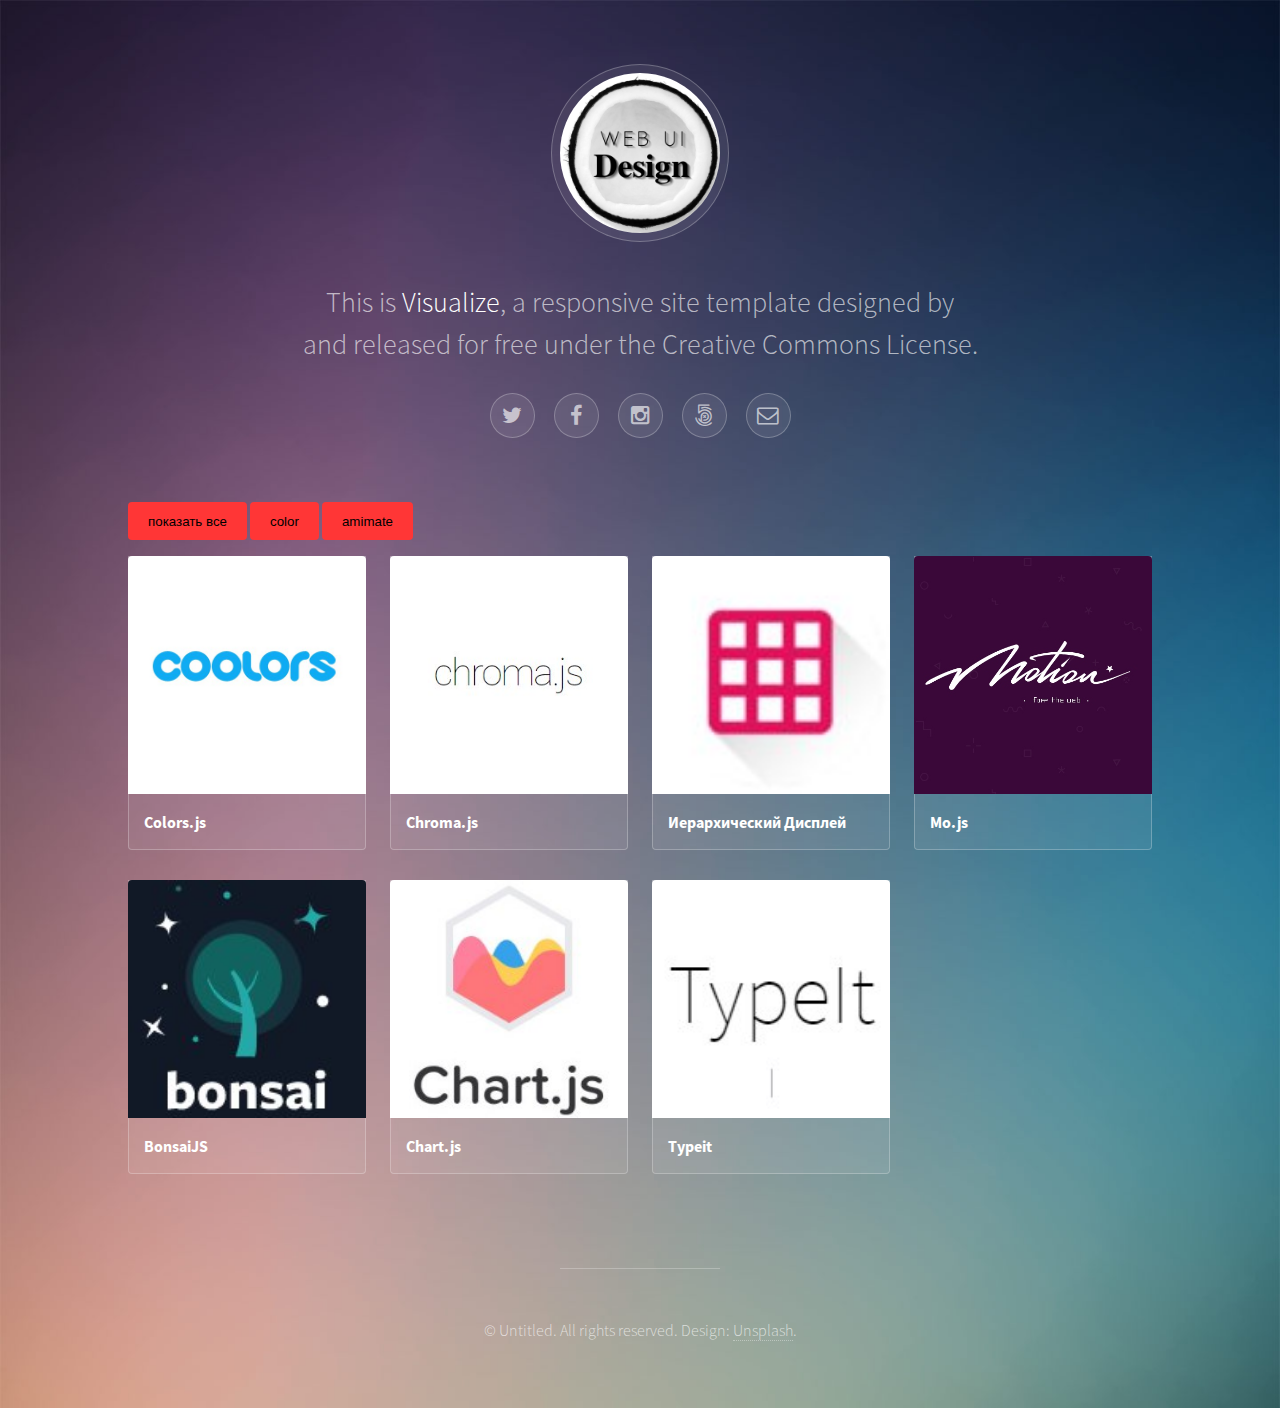
==== commit 09a512ae: "3" ====
--- a/index.html
+++ b/index.html
@@ -74,9 +74,9 @@
 	<div class="element-item color " data-category="color">
 		<!-- <a >Modal 1 -->
 			<a data-modal="#colors" class="modal__trigger">
-			<img src="images/thumbs/colors.jpg" alt="" />
-			<h3 >Colors.js</h3>
-</a>
+				<img src="images/thumbs/colors.jpg" alt="" />
+				<h3 >Colors.js</h3>
+			</a>
 
 		<!-- </a> -->
 	</div>
@@ -86,9 +86,9 @@
 	<div class="element-item color " data-category="color">
 		<!-- <a >Modal 1 -->
 			<a data-modal="#chroma" class="modal__trigger">
-			<img src="images/thumbs/chroma.jpg" alt="" />
-			<h3 >Chroma.js</h3>
-</a>
+				<img src="images/thumbs/chroma.jpg" alt="" />
+				<h3 >Chroma.js</h3>
+			</a>
 
 		<!-- </a> -->
 	</div>
@@ -98,9 +98,9 @@
 	<div class="element-item amimate " data-category="amimate">
 		<!-- <a >Modal 1 -->
 			<a data-modal="#material" class="modal__trigger">
-			<img src="images/thumbs/material.jpg" alt="" />
-			<h3 >Иерархический Дисплей</h3>
-</a>
+				<img src="images/thumbs/material.jpg" alt="" />
+				<h3 >Иерархический Дисплей</h3>
+			</a>
 
 		<!-- </a> -->
 	</div>
@@ -110,9 +110,9 @@
 	<div class="element-item amimate " data-category="amimate">
 		<!-- <a >Modal 1 -->
 			<a data-modal="#mo" class="modal__trigger">
-			<img src="images/thumbs/mo.jpg" alt="" />
-			<h3 >Mo.js</h3>
-</a>
+				<img src="images/thumbs/mo.jpg" alt="" />
+				<h3 >Mo.js</h3>
+			</a>
 
 		<!-- </a> -->
 	</div>
@@ -122,9 +122,9 @@
 	<div class="element-item amimate " data-category="amimate">
 		<!-- <a >Modal 1 -->
 			<a data-modal="#bonsai" class="modal__trigger">
-			<img src="images/thumbs/BonsaiJS.jpg" alt="" />
-			<h3 >BonsaiJS</h3>
-</a>
+				<img src="images/thumbs/BonsaiJS.jpg" alt="" />
+				<h3 >BonsaiJS</h3>
+			</a>
 
 		<!-- </a> -->
 	</div>
@@ -134,9 +134,9 @@
 	<div class="element-item amimate " data-category="amimate">
 		<!-- <a >Modal 1 -->
 			<a data-modal="#chart" class="modal__trigger">
-			<img src="images/thumbs/Chart.jpg" alt="" />
-			<h3 >Chart.js</h3>
-</a>
+				<img src="images/thumbs/Chart.jpg" alt="" />
+				<h3 >Chart.js</h3>
+			</a>
 
 		<!-- </a> -->
 	</div>
@@ -146,9 +146,9 @@
 	<div class="element-item amimate " data-category="amimate">
 		<!-- <a >Modal 1 -->
 			<a data-modal="#typeit" class="modal__trigger">
-			<img src="images/thumbs/Typeit.jpg" alt="" />
-			<h3 >Typeit</h3>
-</a>
+				<img src="images/thumbs/Typeit.jpg" alt="" />
+				<h3 >Typeit</h3>
+			</a>
 
 		<!-- </a> -->
 	</div>
@@ -171,6 +171,9 @@
 				<a href="" class="modal__close demo-close">
 					<svg class="" viewBox="0 0 26 26"><path d="M19 6.41l-1.41-1.41-5.59 5.59-5.59-5.59-1.41 1.41 5.59 5.59-5.59 5.59 1.41 1.41 5.59-5.59 5.59 5.59 1.41-1.41-5.59-5.59z"/><path d="M0 0h24v24h-24z" fill="none"/></svg>
 
+
+
+
 				<a class="button"  target="_blank" rel="nofollow noopener" href="https://coolors.co/">Link</a>
 
 
@@ -191,6 +194,9 @@
 				<a href="" class="modal__close demo-close">
 					<svg class="" viewBox="0 0 26 26"><path d="M19 6.41l-1.41-1.41-5.59 5.59-5.59-5.59-1.41 1.41 5.59 5.59-5.59 5.59 1.41 1.41 5.59-5.59 5.59 5.59 1.41-1.41-5.59-5.59z"/><path d="M0 0h24v24h-24z" fill="none"/></svg>
 
+
+
+
 				<a class="button"  target="_blank" rel="nofollow noopener" href="http://gka.github.io/chroma.js/">Link</a>
 
 
@@ -211,6 +217,9 @@
 				<a href="" class="modal__close demo-close">
 					<svg class="" viewBox="0 0 26 26"><path d="M19 6.41l-1.41-1.41-5.59 5.59-5.59-5.59-1.41 1.41 5.59 5.59-5.59 5.59 1.41 1.41 5.59-5.59 5.59 5.59 1.41-1.41-5.59-5.59z"/><path d="M0 0h24v24h-24z" fill="none"/></svg>
 
+
+
+
 				<a class="button"  target="_blank" rel="nofollow noopener" href="http://zavoloklom.github.io/material-design-hierarchical-display/">Link</a>
 
 
@@ -231,6 +240,9 @@
 				<a href="" class="modal__close demo-close">
 					<svg class="" viewBox="0 0 26 26"><path d="M19 6.41l-1.41-1.41-5.59 5.59-5.59-5.59-1.41 1.41 5.59 5.59-5.59 5.59 1.41 1.41 5.59-5.59 5.59 5.59 1.41-1.41-5.59-5.59z"/><path d="M0 0h24v24h-24z" fill="none"/></svg>
 
+
+
+
 				<a class="button"  target="_blank" rel="nofollow noopener" href="http://zavoloklom.github.io/material-design-hierarchical-display/">Link</a>
 
 
@@ -251,6 +263,9 @@
 				<a href="" class="modal__close demo-close">
 					<svg class="" viewBox="0 0 26 26"><path d="M19 6.41l-1.41-1.41-5.59 5.59-5.59-5.59-1.41 1.41 5.59 5.59-5.59 5.59 1.41 1.41 5.59-5.59 5.59 5.59 1.41-1.41-5.59-5.59z"/><path d="M0 0h24v24h-24z" fill="none"/></svg>
 
+
+
+
 				<a class="button"  target="_blank" rel="nofollow noopener" href="https://bonsaijs.org/">Link</a>
 
 
@@ -271,6 +286,9 @@
 				<a href="" class="modal__close demo-close">
 					<svg class="" viewBox="0 0 26 26"><path d="M19 6.41l-1.41-1.41-5.59 5.59-5.59-5.59-1.41 1.41 5.59 5.59-5.59 5.59 1.41 1.41 5.59-5.59 5.59 5.59 1.41-1.41-5.59-5.59z"/><path d="M0 0h24v24h-24z" fill="none"/></svg>
 
+
+
+
 				<a class="button"  target="_blank" rel="nofollow noopener" href="http://www.chartjs.org/">Link</a>
 
 
@@ -290,6 +308,9 @@
 				<!-- modal close button -->
 				<a href="" class="modal__close demo-close">
 					<svg class="" viewBox="0 0 26 26"><path d="M19 6.41l-1.41-1.41-5.59 5.59-5.59-5.59-1.41 1.41 5.59 5.59-5.59 5.59 1.41 1.41 5.59-5.59 5.59 5.59 1.41-1.41-5.59-5.59z"/><path d="M0 0h24v24h-24z" fill="none"/></svg>
+
+
+
 
 				<a class="button"  target="_blank" rel="nofollow noopener" href="http://www.chartjs.org/">Link</a>
 
--- a/css/main.css
+++ b/css/main.css
@@ -1,5 +1,23 @@
 @charset "UTF-8";
-@import url("http://fonts.googleapis.com/css?family=Source+Sans+Pro:200");
+@import url(font-awesome.min.css);
+@font-face {
+  font-family: "SourceSansProRegular";
+  src: url("../fonts/SourceSansProRegular/SourceSansProRegular.eot");
+  src: url("../fonts/SourceSansProRegular/SourceSansProRegular.eot?#iefix") format("embedded-opentype"), url("../fonts/SourceSansProRegular/SourceSansProRegular.woff") format("woff"), url("../fonts/SourceSansProRegular/SourceSansProRegular.ttf") format("truetype");
+  font-style: normal;
+  font-weight: normal; }
+@font-face {
+  font-family: "SourceSansProLight";
+  src: url("../fonts/SourceSansProLight/SourceSansProLight.eot");
+  src: url("../fonts/SourceSansProLight/SourceSansProLight.eot?#iefix") format("embedded-opentype"), url("../fonts/SourceSansProLight/SourceSansProLight.woff") format("woff"), url("../fonts/SourceSansProLight/SourceSansProLight.ttf") format("truetype");
+  font-style: normal;
+  font-weight: normal; }
+@font-face {
+  font-family: "SourceSansProBold";
+  src: url("../fonts/SourceSansProBold/SourceSansProBold.eot");
+  src: url("../fonts/SourceSansProBold/SourceSansProBold.eot?#iefix") format("embedded-opentype"), url("../fonts/SourceSansProBold/SourceSansProBold.woff") format("woff"), url("../fonts/SourceSansProBold/SourceSansProBold.ttf") format("truetype");
+  font-style: normal;
+  font-weight: normal; }
 html, body, div, span, applet, object, iframe, h1, h2, h3, h4, h5, h6, p, blockquote, pre, a, abbr, acronym, address, big, cite, code, del, dfn, em, img, ins, kbd, q, s, samp, small, strike, strong, sub, sup, tt, var, b, u, i, center, dl, dt, dd, ol, ul, li, fieldset, form, label, legend, table, caption, tbody, tfoot, thead, tr, th, td, article, aside, canvas, details, embed, figure, figcaption, footer, header, hgroup, menu, nav, output, ruby, section, summary, time, mark, audio, video {
   margin: 0;
   padding: 0;
@@ -912,7 +930,6 @@
     display: block;
     width: 100%;
     margin: 0 0 2em 0;
-    text-align: center;
     border-bottom-left-radius: 4px;
     border-bottom-right-radius: 4px;
     box-shadow: inset 0 0 0 1px rgba(255, 255, 255, 0.25);
@@ -1086,7 +1103,7 @@
   background-size: cover;
   background-position: top center;
   color: rgba(255, 255, 255, 0.65);
-  font-family: "Source Sans Pro", Helvetica, sans-serif;
+  font-family: "SourceSansProLight", Helvetica, sans-serif;
   font-size: 13pt;
   font-weight: 200;
   line-height: 1.65; }
@@ -1112,9 +1129,9 @@
 @media screen and (max-width: 480px) {
   html, body {
     min-width: 320px; } }
-input, select, textarea {
+input, select, textarea, h3 {
   color: rgba(255, 255, 255, 0.65);
-  font-family: "Source Sans Pro", Helvetica, sans-serif;
+  font-family: "SourceSansProBold", Helvetica, sans-serif;
   font-size: 13pt;
   font-weight: 200;
   line-height: 1.65; }
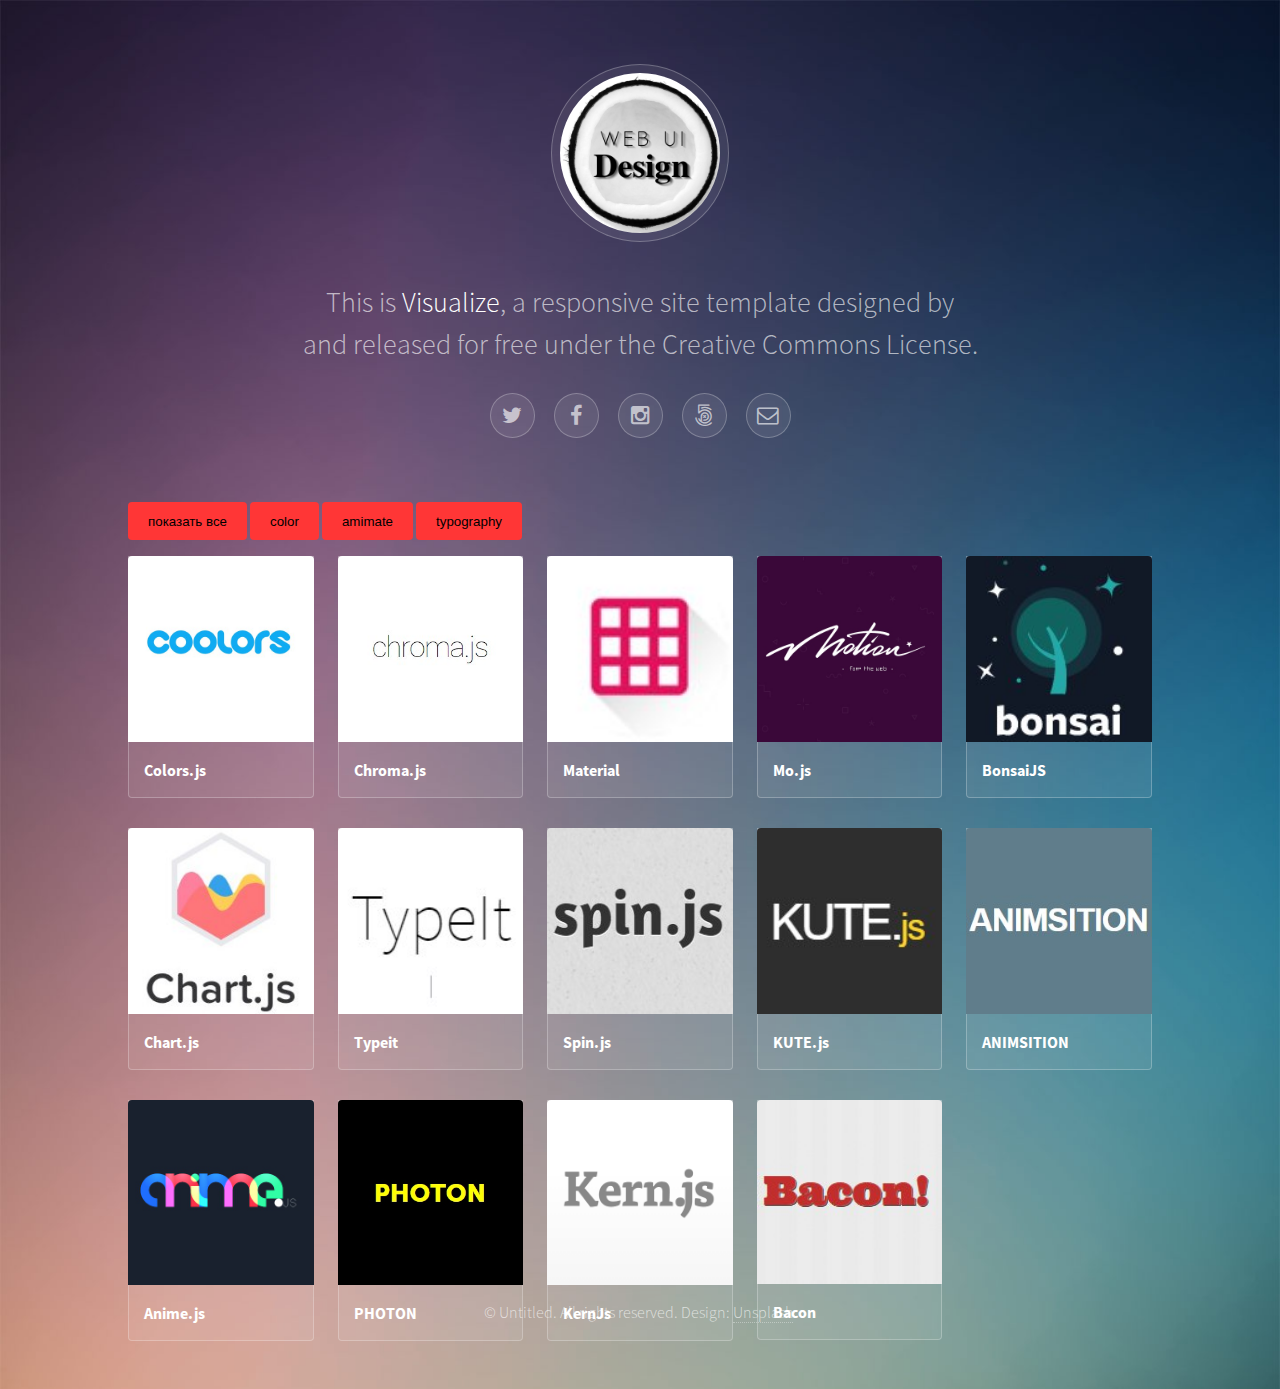
==== commit d0e5672a: "4" ====
--- a/index.html
+++ b/index.html
@@ -58,6 +58,10 @@
 
 
 
+  <button class="button" data-filter=".typography">typography</button>
+
+
+
 </div>
 
 
@@ -99,7 +103,7 @@
 		<!-- <a >Modal 1 -->
 			<a data-modal="#material" class="modal__trigger">
 				<img src="images/thumbs/material.jpg" alt="" />
-				<h3 >Иерархический Дисплей</h3>
+				<h3 >Material</h3>
 			</a>
 
 		<!-- </a> -->
@@ -155,6 +159,90 @@
         <!--  End Modal -->
 
 
+	<div class="element-item amimate " data-category="amimate">
+		<!-- <a >Modal 1 -->
+			<a data-modal="#spin" class="modal__trigger">
+				<img src="images/thumbs/spin.jpg" alt="" />
+				<h3 >Spin.js</h3>
+			</a>
+
+		<!-- </a> -->
+	</div>
+        <!--  End Modal -->
+
+
+	<div class="element-item amimate " data-category="amimate">
+		<!-- <a >Modal 1 -->
+			<a data-modal="#kute" class="modal__trigger">
+				<img src="images/thumbs/KUTE.jpg" alt="" />
+				<h3 >KUTE.js</h3>
+			</a>
+
+		<!-- </a> -->
+	</div>
+        <!--  End Modal -->
+
+
+	<div class="element-item amimate " data-category="amimate">
+		<!-- <a >Modal 1 -->
+			<a data-modal="#animsition" class="modal__trigger">
+				<img src="images/thumbs/ANIMSITION.jpg" alt="" />
+				<h3 >ANIMSITION</h3>
+			</a>
+
+		<!-- </a> -->
+	</div>
+        <!--  End Modal -->
+
+
+	<div class="element-item amimate " data-category="amimate">
+		<!-- <a >Modal 1 -->
+			<a data-modal="#anime" class="modal__trigger">
+				<img src="images/thumbs/anime.jpg" alt="" />
+				<h3 >Anime.js</h3>
+			</a>
+
+		<!-- </a> -->
+	</div>
+        <!--  End Modal -->
+
+
+	<div class="element-item amimate " data-category="amimate">
+		<!-- <a >Modal 1 -->
+			<a data-modal="#photon" class="modal__trigger">
+				<img src="images/thumbs/PHOTON.jpg" alt="" />
+				<h3 >PHOTON</h3>
+			</a>
+
+		<!-- </a> -->
+	</div>
+        <!--  End Modal -->
+
+
+	<div class="element-item typography " data-category="typography">
+		<!-- <a >Modal 1 -->
+			<a data-modal="#kern" class="modal__trigger">
+				<img src="images/thumbs/kern.jpg" alt="" />
+				<h3 >KernJs</h3>
+			</a>
+
+		<!-- </a> -->
+	</div>
+        <!--  End Modal -->
+
+
+	<div class="element-item typography " data-category="typography">
+		<!-- <a >Modal 1 -->
+			<a data-modal="#bacon" class="modal__trigger">
+				<img src="images/thumbs/Bacon.jpg" alt="" />
+				<h3 >Bacon</h3>
+			</a>
+
+		<!-- </a> -->
+	</div>
+        <!--  End Modal -->
+
+
 	</section>
 </section>
 	
@@ -165,7 +253,7 @@
 			<div class="modal__content">
 
 				<h1>Colors.js</h1>
-				<p>Выбор подходящей цветовой палитры — неотъемлемый этап создания любого дизайна. В вопросе выбора комбинации цветов хорошим помощником дизайнеру станет мини-приложение Coolors, до недавнего времени существовавшее лишь в формате веб-сервиса. Теперь же разработчики добавили несколько новых полезных функций и представили версию для iOS — простую, удобную и функциональную.</p>
+				<p>Выбор подходящей цветовой палитры — неотъемлемый этап создания любого дизайна. В вопросе выбора комбинации цветов хорошим помощником дизайнеру станет мини-приложение Coolors до недавнего времени существовавшее лишь в формате веб-сервиса. Теперь же разработчики добавили несколько новых полезных функций и представили версию для iOS — простую</p>
 				
 				<!-- modal close button -->
 				<a href="" class="modal__close demo-close">
@@ -210,8 +298,8 @@
 		<div class="modal__dialog">
 			<div class="modal__content">
 
-				<h1>Иерархический Дисплей</h1>
-				<p>Плагин jQuery для эффекта анимации иерархического дисплея Иерархическое время - это значимый переход, внесенный в Google Material Design, который фокусирует внимание ваших пользователей в приложении или как элемент приложения попал из точки A в точку B.</p>
+				<h1>Material</h1>
+				<p>Плагин jQuery для эффекта анимации иерархического дисплея Иерархическое время - это значимый переход внесенный в Google Material Design который фокусирует внимание ваших пользователей в приложении или как элемент приложения попал из точки A в точку B.</p>
 				
 				<!-- modal close button -->
 				<a href="" class="modal__close demo-close">
@@ -234,7 +322,7 @@
 			<div class="modal__content">
 
 				<h1>Mo.js</h1>
-				<p>Плагин jQuery для эффекта анимации иерархического дисплея Иерархическое время - это значимый переход, внесенный в Google Material Design, который фокусирует внимание ваших пользователей в приложении или как элемент приложения попал из точки A в точку B.</p>
+				<p>JavaScript-библиотека посвященная движению для web.</p>
 				
 				<!-- modal close button -->
 				<a href="" class="modal__close demo-close">
@@ -257,7 +345,7 @@
 			<div class="modal__content">
 
 				<h1>BonsaiJS</h1>
-				<p>Библиотека с открытым кодом, предназначенная для создания графики и анимации. В библиотеке есть функция создания простых форм, а также функция path, позволяющая создавать собственные формы. Также у пользователей есть возможность применять различные цвета, градации и фильтры.</p>
+				<p>Библиотека с открытым кодом предназначенная для создания графики и анимации. В библиотеке есть функция создания простых форм а также функция path позволяющая создавать собственные формы. Также у пользователей есть возможность применять различные цвета градации и фильтры.</p>
 				
 				<!-- modal close button -->
 				<a href="" class="modal__close demo-close">
@@ -280,7 +368,7 @@
 			<div class="modal__content">
 
 				<h1>Chart.js</h1>
-				<p>Удивительная библиотека для создания привлекательных анимированных диаграмм. Для повышения производительности Chart.js использует элемент сanvas, чтобы нарисовать все графики, но не требует от вас ничего знать о canvas и работе с ним. Все параметры настройки (а их тонна) управляются с помощью простого JavaScript API.</p>
+				<p>Удивительная библиотека для создания привлекательных анимированных диаграмм. Для повышения производительности Chart.js использует элемент сanvas чтобы нарисовать все графики но не требует от вас ничего знать о canvas и работе с ним. Все параметры настройки (а их тонна) управляются с помощью простого JavaScript API.</p>
 				
 				<!-- modal close button -->
 				<a href="" class="modal__close demo-close">
@@ -313,6 +401,167 @@
 
 
 				<a class="button"  target="_blank" rel="nofollow noopener" href="http://www.chartjs.org/">Link</a>
+
+
+			</div>
+		</div>
+	</div>
+
+					
+							<!-- Modal -->
+	<div id="spin" class="modal modal__bg">
+		<div class="modal__dialog">
+			<div class="modal__content">
+
+				<h1>Spin.js</h1>
+				<p>Анимационные CSS загрузки с VML обходной путь для IE. Нет изображения внешний CSS Нет зависимостей.</p>
+				
+				<!-- modal close button -->
+				<a href="" class="modal__close demo-close">
+					<svg class="" viewBox="0 0 26 26"><path d="M19 6.41l-1.41-1.41-5.59 5.59-5.59-5.59-1.41 1.41 5.59 5.59-5.59 5.59 1.41 1.41 5.59-5.59 5.59 5.59 1.41-1.41-5.59-5.59z"/><path d="M0 0h24v24h-24z" fill="none"/></svg>
+
+
+
+
+				<a class="button"  target="_blank" rel="nofollow noopener" href="http://spin.js.org/">Link</a>
+
+
+			</div>
+		</div>
+	</div>
+
+					
+							<!-- Modal -->
+	<div id="kute" class="modal modal__bg">
+		<div class="modal__dialog">
+			<div class="modal__content">
+
+				<h1>KUTE.js</h1>
+				<p>Анимационный движок Javascript с максимальной производительности памяти и эффективность модульного кода. Она обеспечивает целую кучу инструментов</p>
+				
+				<!-- modal close button -->
+				<a href="" class="modal__close demo-close">
+					<svg class="" viewBox="0 0 26 26"><path d="M19 6.41l-1.41-1.41-5.59 5.59-5.59-5.59-1.41 1.41 5.59 5.59-5.59 5.59 1.41 1.41 5.59-5.59 5.59 5.59 1.41-1.41-5.59-5.59z"/><path d="M0 0h24v24h-24z" fill="none"/></svg>
+
+
+
+
+				<a class="button"  target="_blank" rel="nofollow noopener" href="http://thednp.github.io/kute.js/">Link</a>
+
+
+			</div>
+		</div>
+	</div>
+
+					
+							<!-- Modal -->
+	<div id="animsition" class="modal modal__bg">
+		<div class="modal__dialog">
+			<div class="modal__content">
+
+				<h1>ANIMSITION</h1>
+				<p>Простой и легкий Jquery плагин для CSS Animated. Плавные переходы между страницами.</p>
+				
+				<!-- modal close button -->
+				<a href="" class="modal__close demo-close">
+					<svg class="" viewBox="0 0 26 26"><path d="M19 6.41l-1.41-1.41-5.59 5.59-5.59-5.59-1.41 1.41 5.59 5.59-5.59 5.59 1.41 1.41 5.59-5.59 5.59 5.59 1.41-1.41-5.59-5.59z"/><path d="M0 0h24v24h-24z" fill="none"/></svg>
+
+
+
+
+				<a class="button"  target="_blank" rel="nofollow noopener" href="http://git.blivesta.com/animsition/">Link</a>
+
+
+			</div>
+		</div>
+	</div>
+
+					
+							<!-- Modal -->
+	<div id="anime" class="modal modal__bg">
+		<div class="modal__dialog">
+			<div class="modal__content">
+
+				<h1>Anime.js</h1>
+				<p>Гибкая и легковесная JavaScript библиотека помогающая анимировать различные штуки. Если вам нужно добавить анимации то с помощью anime.js сделать это будет легче. Проект существует не так давно но уже успел собрать почти семь тысяч звезд на гитхабе</p>
+				
+				<!-- modal close button -->
+				<a href="" class="modal__close demo-close">
+					<svg class="" viewBox="0 0 26 26"><path d="M19 6.41l-1.41-1.41-5.59 5.59-5.59-5.59-1.41 1.41 5.59 5.59-5.59 5.59 1.41 1.41 5.59-5.59 5.59 5.59 1.41-1.41-5.59-5.59z"/><path d="M0 0h24v24h-24z" fill="none"/></svg>
+
+
+
+
+				<a class="button"  target="_blank" rel="nofollow noopener" href="http://animejs.com/">Link</a>
+
+
+			</div>
+		</div>
+	</div>
+
+					
+							<!-- Modal -->
+	<div id="photon" class="modal modal__bg">
+		<div class="modal__dialog">
+			<div class="modal__content">
+
+				<h1>PHOTON</h1>
+				<p>Библиотека JavaScript которая добавляет простые эффекты для DOM элементов в 3Dпространстве.</p>
+				
+				<!-- modal close button -->
+				<a href="" class="modal__close demo-close">
+					<svg class="" viewBox="0 0 26 26"><path d="M19 6.41l-1.41-1.41-5.59 5.59-5.59-5.59-1.41 1.41 5.59 5.59-5.59 5.59 1.41 1.41 5.59-5.59 5.59 5.59 1.41-1.41-5.59-5.59z"/><path d="M0 0h24v24h-24z" fill="none"/></svg>
+
+
+
+
+				<a class="button"  target="_blank" rel="nofollow noopener" href="http://photon.attasi.com/">Link</a>
+
+
+			</div>
+		</div>
+	</div>
+
+					
+							<!-- Modal -->
+	<div id="kern" class="modal modal__bg">
+		<div class="modal__dialog">
+			<div class="modal__content">
+
+				<h1>Kern.js</h1>
+				<p>Не является плагином JQuery. Это полезный инструмент который позволяет редактировать тексты на сайте изменять размер вращать буквы добавить пространства… очень полезный инструмент для тестирования и поиска чего-то нового.</p>
+				
+				<!-- modal close button -->
+				<a href="" class="modal__close demo-close">
+					<svg class="" viewBox="0 0 26 26"><path d="M19 6.41l-1.41-1.41-5.59 5.59-5.59-5.59-1.41 1.41 5.59 5.59-5.59 5.59 1.41 1.41 5.59-5.59 5.59 5.59 1.41-1.41-5.59-5.59z"/><path d="M0 0h24v24h-24z" fill="none"/></svg>
+
+
+
+
+				<a class="button"  target="_blank" rel="nofollow noopener" href="http://www.kernjs.com/#topofpage">Link</a>
+
+
+			</div>
+		</div>
+	</div>
+
+					
+							<!-- Modal -->
+	<div id="bacon" class="modal modal__bg">
+		<div class="modal__dialog">
+			<div class="modal__content">
+
+				<h1>Bacon</h1>
+				<p>Плагин JQuery который позволяет обернуть текст вокруг кривой Безье или линией. Это дает вам много типографского контроля и как показано на домашней странице плагина возможность поставить бекон полосы в середине вашего дизайна.</p>
+				
+				<!-- modal close button -->
+				<a href="" class="modal__close demo-close">
+					<svg class="" viewBox="0 0 26 26"><path d="M19 6.41l-1.41-1.41-5.59 5.59-5.59-5.59-1.41 1.41 5.59 5.59-5.59 5.59 1.41 1.41 5.59-5.59 5.59 5.59 1.41-1.41-5.59-5.59z"/><path d="M0 0h24v24h-24z" fill="none"/></svg>
+
+
+
+
+				<a class="button"  target="_blank" rel="nofollow noopener" href="http://www.kernjs.com/#topofpage">Link</a>
 
 
 			</div>
--- a/css/main.css
+++ b/css/main.css
@@ -954,7 +954,7 @@
     -webkit-flex-direction: column;
     -ms-flex-direction: column;
     flex-direction: column;
-    width: calc(100% / 4);
+    width: calc(100% / 5);
     padding-left: 2em; }
     .thumbnails > div > :last-child {
       margin-bottom: 0em; }
@@ -1816,9 +1816,6 @@
 
 @media screen and (max-width: 480px) {
   input[type="submit"], input[type="reset"], input[type="button"] {
-    padding: 0; }
-
-  button, .button {
     padding: 0; } }
 .modal {
   will-change: visibility, opacity;
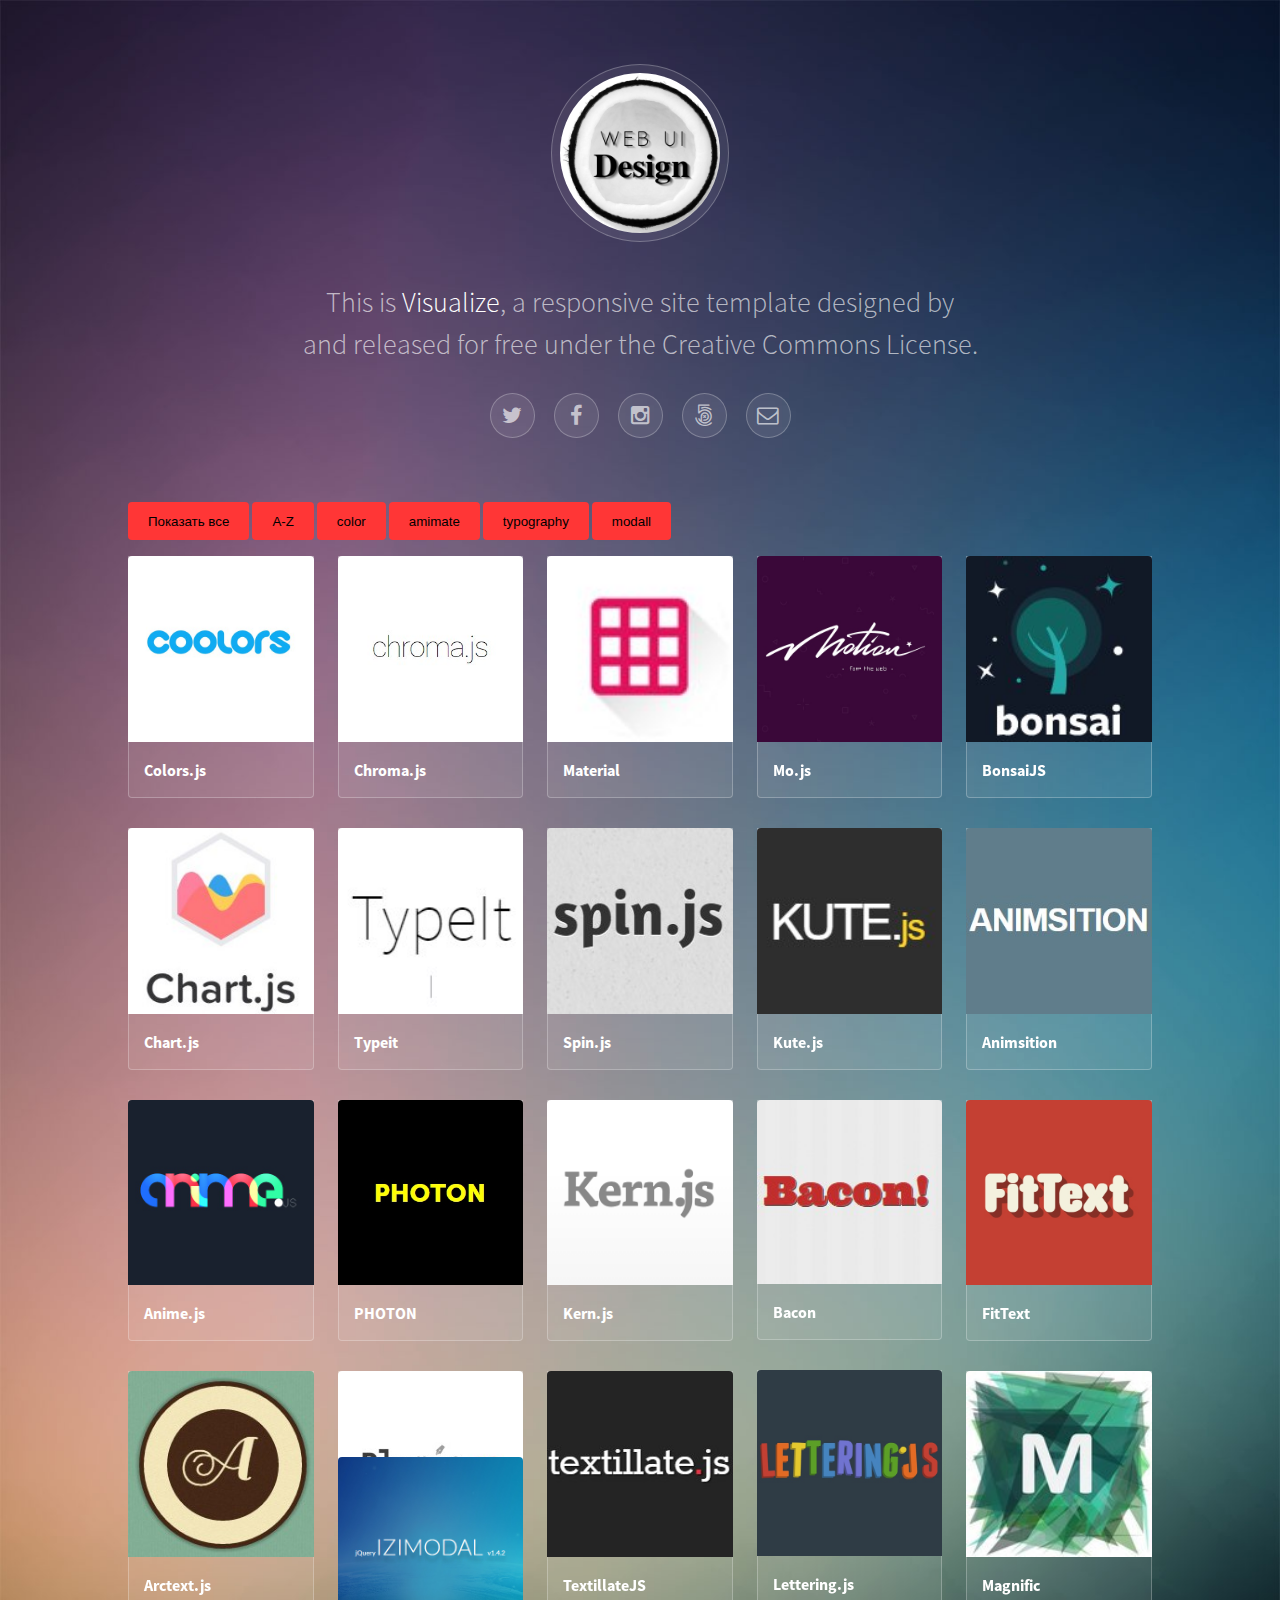
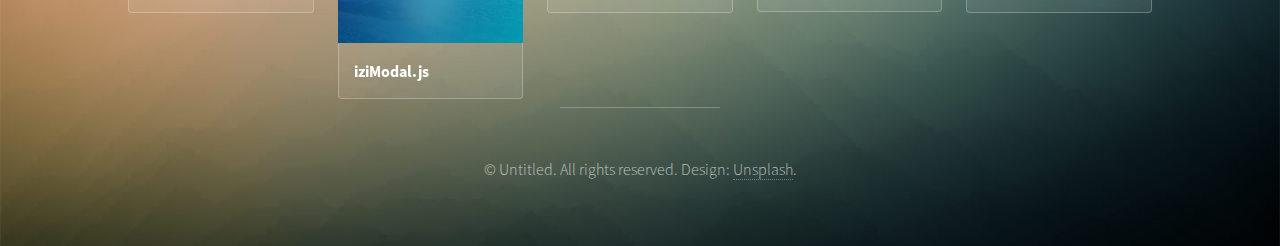
==== commit 4f0099d8: "5" ====
--- a/index.html
+++ b/index.html
@@ -42,46 +42,35 @@
 
 
 
-	
-<div class="button-group filters-button-group">
-
-  <button class="button is-checked" data-filter="*">показать все</button>
-
+<div class="button-group filters-button-group sort-by-button-group  ">
+  <button class="button is-checked" data-filter="*">Показать все</button>
+  <button data-sort-by="name">A-Z</button>
 <!-- Цыкл для кнопох хеш тегов layout.yml -->
 
-
-  <button class="button" data-filter=".color">color</button>
-
-
-
-  <button class="button" data-filter=".amimate">amimate</button>
-
-
-
-  <button class="button" data-filter=".typography">typography</button>
-
-
+  <button data-filter=".color">color</button>
+
+  <button data-filter=".amimate">amimate</button>
+
+  <button data-filter=".typography">typography</button>
+
+  <button data-filter=".modall">modall</button>
 
 </div>
-
-
 	<!-- Main -->
 <section id="main ">
 
 	<!-- Thumbnails -->
-	<section class="thumbnails grid">
+	<section class="thumbnails grid ">
 	<!-- <div class="grid"> -->
-
 <!-- Цыкл для всех постов на странице layout.yml -->
 
 
 	<div class="element-item color " data-category="color">
 		<!-- <a >Modal 1 -->
-			<a data-modal="#colors" class="modal__trigger">
-				<img src="images/thumbs/colors.jpg" alt="" />
-				<h3 >Colors.js</h3>
-			</a>
-
+		<a data-modal="#colors" class="modal__trigger ">
+			<img src="images/thumbs/colors.jpg" alt="" />
+			<h3 class="name" >Colors.js</h3>
+		</a>
 		<!-- </a> -->
 	</div>
         <!--  End Modal -->
@@ -89,131 +78,120 @@
 
 	<div class="element-item color " data-category="color">
 		<!-- <a >Modal 1 -->
-			<a data-modal="#chroma" class="modal__trigger">
-				<img src="images/thumbs/chroma.jpg" alt="" />
-				<h3 >Chroma.js</h3>
-			</a>
-
-		<!-- </a> -->
-	</div>
-        <!--  End Modal -->
-
-
-	<div class="element-item amimate " data-category="amimate">
-		<!-- <a >Modal 1 -->
-			<a data-modal="#material" class="modal__trigger">
-				<img src="images/thumbs/material.jpg" alt="" />
-				<h3 >Material</h3>
-			</a>
-
-		<!-- </a> -->
-	</div>
-        <!--  End Modal -->
-
-
-	<div class="element-item amimate " data-category="amimate">
-		<!-- <a >Modal 1 -->
-			<a data-modal="#mo" class="modal__trigger">
-				<img src="images/thumbs/mo.jpg" alt="" />
-				<h3 >Mo.js</h3>
-			</a>
-
-		<!-- </a> -->
-	</div>
-        <!--  End Modal -->
-
-
-	<div class="element-item amimate " data-category="amimate">
-		<!-- <a >Modal 1 -->
-			<a data-modal="#bonsai" class="modal__trigger">
-				<img src="images/thumbs/BonsaiJS.jpg" alt="" />
-				<h3 >BonsaiJS</h3>
-			</a>
-
-		<!-- </a> -->
-	</div>
-        <!--  End Modal -->
-
-
-	<div class="element-item amimate " data-category="amimate">
-		<!-- <a >Modal 1 -->
-			<a data-modal="#chart" class="modal__trigger">
-				<img src="images/thumbs/Chart.jpg" alt="" />
-				<h3 >Chart.js</h3>
-			</a>
-
-		<!-- </a> -->
-	</div>
-        <!--  End Modal -->
-
-
-	<div class="element-item amimate " data-category="amimate">
-		<!-- <a >Modal 1 -->
-			<a data-modal="#typeit" class="modal__trigger">
-				<img src="images/thumbs/Typeit.jpg" alt="" />
-				<h3 >Typeit</h3>
-			</a>
-
-		<!-- </a> -->
-	</div>
-        <!--  End Modal -->
-
-
-	<div class="element-item amimate " data-category="amimate">
-		<!-- <a >Modal 1 -->
-			<a data-modal="#spin" class="modal__trigger">
-				<img src="images/thumbs/spin.jpg" alt="" />
-				<h3 >Spin.js</h3>
-			</a>
-
-		<!-- </a> -->
-	</div>
-        <!--  End Modal -->
-
-
-	<div class="element-item amimate " data-category="amimate">
-		<!-- <a >Modal 1 -->
-			<a data-modal="#kute" class="modal__trigger">
-				<img src="images/thumbs/KUTE.jpg" alt="" />
-				<h3 >KUTE.js</h3>
-			</a>
-
-		<!-- </a> -->
-	</div>
-        <!--  End Modal -->
-
-
-	<div class="element-item amimate " data-category="amimate">
-		<!-- <a >Modal 1 -->
-			<a data-modal="#animsition" class="modal__trigger">
-				<img src="images/thumbs/ANIMSITION.jpg" alt="" />
-				<h3 >ANIMSITION</h3>
-			</a>
-
-		<!-- </a> -->
-	</div>
-        <!--  End Modal -->
-
-
-	<div class="element-item amimate " data-category="amimate">
-		<!-- <a >Modal 1 -->
-			<a data-modal="#anime" class="modal__trigger">
-				<img src="images/thumbs/anime.jpg" alt="" />
-				<h3 >Anime.js</h3>
-			</a>
-
-		<!-- </a> -->
-	</div>
-        <!--  End Modal -->
-
-
-	<div class="element-item amimate " data-category="amimate">
-		<!-- <a >Modal 1 -->
-			<a data-modal="#photon" class="modal__trigger">
-				<img src="images/thumbs/PHOTON.jpg" alt="" />
-				<h3 >PHOTON</h3>
-			</a>
-
+		<a data-modal="#chroma" class="modal__trigger ">
+			<img src="images/thumbs/chroma.jpg" alt="" />
+			<h3 class="name" >Chroma.js</h3>
+		</a>
+		<!-- </a> -->
+	</div>
+        <!--  End Modal -->
+
+
+	<div class="element-item amimate " data-category="amimate">
+		<!-- <a >Modal 1 -->
+		<a data-modal="#material" class="modal__trigger ">
+			<img src="images/thumbs/material.jpg" alt="" />
+			<h3 class="name" >Material</h3>
+		</a>
+		<!-- </a> -->
+	</div>
+        <!--  End Modal -->
+
+
+	<div class="element-item amimate " data-category="amimate">
+		<!-- <a >Modal 1 -->
+		<a data-modal="#mo" class="modal__trigger ">
+			<img src="images/thumbs/mo.jpg" alt="" />
+			<h3 class="name" >Mo.js</h3>
+		</a>
+		<!-- </a> -->
+	</div>
+        <!--  End Modal -->
+
+
+	<div class="element-item amimate " data-category="amimate">
+		<!-- <a >Modal 1 -->
+		<a data-modal="#bonsai" class="modal__trigger ">
+			<img src="images/thumbs/BonsaiJS.jpg" alt="" />
+			<h3 class="name" >BonsaiJS</h3>
+		</a>
+		<!-- </a> -->
+	</div>
+        <!--  End Modal -->
+
+
+	<div class="element-item amimate " data-category="amimate">
+		<!-- <a >Modal 1 -->
+		<a data-modal="#chart" class="modal__trigger ">
+			<img src="images/thumbs/Chart.jpg" alt="" />
+			<h3 class="name" >Chart.js</h3>
+		</a>
+		<!-- </a> -->
+	</div>
+        <!--  End Modal -->
+
+
+	<div class="element-item amimate " data-category="amimate">
+		<!-- <a >Modal 1 -->
+		<a data-modal="#typeit" class="modal__trigger ">
+			<img src="images/thumbs/Typeit.jpg" alt="" />
+			<h3 class="name" >Typeit</h3>
+		</a>
+		<!-- </a> -->
+	</div>
+        <!--  End Modal -->
+
+
+	<div class="element-item amimate " data-category="amimate">
+		<!-- <a >Modal 1 -->
+		<a data-modal="#spin" class="modal__trigger ">
+			<img src="images/thumbs/spin.jpg" alt="" />
+			<h3 class="name" >Spin.js</h3>
+		</a>
+		<!-- </a> -->
+	</div>
+        <!--  End Modal -->
+
+
+	<div class="element-item amimate " data-category="amimate">
+		<!-- <a >Modal 1 -->
+		<a data-modal="#kute" class="modal__trigger ">
+			<img src="images/thumbs/KUTE.jpg" alt="" />
+			<h3 class="name" >Kute.js</h3>
+		</a>
+		<!-- </a> -->
+	</div>
+        <!--  End Modal -->
+
+
+	<div class="element-item amimate " data-category="amimate">
+		<!-- <a >Modal 1 -->
+		<a data-modal="#animsition" class="modal__trigger ">
+			<img src="images/thumbs/ANIMSITION.jpg" alt="" />
+			<h3 class="name" >Animsition</h3>
+		</a>
+		<!-- </a> -->
+	</div>
+        <!--  End Modal -->
+
+
+	<div class="element-item amimate " data-category="amimate">
+		<!-- <a >Modal 1 -->
+		<a data-modal="#anime" class="modal__trigger ">
+			<img src="images/thumbs/anime.jpg" alt="" />
+			<h3 class="name" >Anime.js</h3>
+		</a>
+		<!-- </a> -->
+	</div>
+        <!--  End Modal -->
+
+
+	<div class="element-item amimate " data-category="amimate">
+		<!-- <a >Modal 1 -->
+		<a data-modal="#photon" class="modal__trigger ">
+			<img src="images/thumbs/PHOTON.jpg" alt="" />
+			<h3 class="name" >PHOTON</h3>
+		</a>
 		<!-- </a> -->
 	</div>
         <!--  End Modal -->
@@ -221,11 +199,10 @@
 
 	<div class="element-item typography " data-category="typography">
 		<!-- <a >Modal 1 -->
-			<a data-modal="#kern" class="modal__trigger">
-				<img src="images/thumbs/kern.jpg" alt="" />
-				<h3 >KernJs</h3>
-			</a>
-
+		<a data-modal="#kern" class="modal__trigger ">
+			<img src="images/thumbs/kern.jpg" alt="" />
+			<h3 class="name" >Kern.js</h3>
+		</a>
 		<!-- </a> -->
 	</div>
         <!--  End Modal -->
@@ -233,341 +210,387 @@
 
 	<div class="element-item typography " data-category="typography">
 		<!-- <a >Modal 1 -->
-			<a data-modal="#bacon" class="modal__trigger">
-				<img src="images/thumbs/Bacon.jpg" alt="" />
-				<h3 >Bacon</h3>
-			</a>
-
-		<!-- </a> -->
-	</div>
-        <!--  End Modal -->
-
+		<a data-modal="#bacon" class="modal__trigger ">
+			<img src="images/thumbs/Bacon.jpg" alt="" />
+			<h3 class="name" >Bacon</h3>
+		</a>
+		<!-- </a> -->
+	</div>
+        <!--  End Modal -->
+
+
+	<div class="element-item typography " data-category="typography">
+		<!-- <a >Modal 1 -->
+		<a data-modal="#fittext" class="modal__trigger ">
+			<img src="images/thumbs/fittext.jpg" alt="" />
+			<h3 class="name" >FitText</h3>
+		</a>
+		<!-- </a> -->
+	</div>
+        <!--  End Modal -->
+
+
+	<div class="element-item typography " data-category="typography">
+		<!-- <a >Modal 1 -->
+		<a data-modal="#lettering" class="modal__trigger ">
+			<img src="images/thumbs/Lettering.jpg" alt="" />
+			<h3 class="name" >Lettering.js</h3>
+		</a>
+		<!-- </a> -->
+	</div>
+        <!--  End Modal -->
+
+
+	<div class="element-item typography " data-category="typography">
+		<!-- <a >Modal 1 -->
+		<a data-modal="#arctext" class="modal__trigger ">
+			<img src="images/thumbs/Arctext.jpg" alt="" />
+			<h3 class="name" >Arctext.js</h3>
+		</a>
+		<!-- </a> -->
+	</div>
+        <!--  End Modal -->
+
+
+	<div class="element-item typography " data-category="typography">
+		<!-- <a >Modal 1 -->
+		<a data-modal="#pluminjs" class="modal__trigger ">
+			<img src="images/thumbs/PluminJS.jpg" alt="" />
+			<h3 class="name" >PluminJS</h3>
+		</a>
+		<!-- </a> -->
+	</div>
+        <!--  End Modal -->
+
+
+	<div class="element-item typography " data-category="typography">
+		<!-- <a >Modal 1 -->
+		<a data-modal="#textillate" class="modal__trigger ">
+			<img src="images/thumbs/Textillate.jpg" alt="" />
+			<h3 class="name" >TextillateJS</h3>
+		</a>
+		<!-- </a> -->
+	</div>
+        <!--  End Modal -->
+
+
+	<div class="element-item modall " data-category="modall">
+		<!-- <a >Modal 1 -->
+		<a data-modal="#magnific" class="modal__trigger ">
+			<img src="images/thumbs/Magnific.jpg" alt="" />
+			<h3 class="name" >Magnific</h3>
+		</a>
+		<!-- </a> -->
+	</div>
+        <!--  End Modal -->
+
+
+	<div class="element-item modall " data-category="modall">
+		<!-- <a >Modal 1 -->
+		<a data-modal="#izimodal" class="modal__trigger ">
+			<img src="images/thumbs/iziModal.jpg" alt="" />
+			<h3 class="name" >iziModal.js</h3>
+		</a>
+		<!-- </a> -->
+	</div>
+        <!--  End Modal -->
 
 	</section>
 </section>
-	
 					
 							<!-- Modal -->
 	<div id="colors" class="modal modal__bg">
 		<div class="modal__dialog">
 			<div class="modal__content">
-
 				<h1>Colors.js</h1>
-				<p>Выбор подходящей цветовой палитры — неотъемлемый этап создания любого дизайна. В вопросе выбора комбинации цветов хорошим помощником дизайнеру станет мини-приложение Coolors до недавнего времени существовавшее лишь в формате веб-сервиса. Теперь же разработчики добавили несколько новых полезных функций и представили версию для iOS — простую</p>
-				
-				<!-- modal close button -->
-				<a href="" class="modal__close demo-close">
-					<svg class="" viewBox="0 0 26 26"><path d="M19 6.41l-1.41-1.41-5.59 5.59-5.59-5.59-1.41 1.41 5.59 5.59-5.59 5.59 1.41 1.41 5.59-5.59 5.59 5.59 1.41-1.41-5.59-5.59z"/><path d="M0 0h24v24h-24z" fill="none"/></svg>
-
-
-
-
-				<a class="button"  target="_blank" rel="nofollow noopener" href="https://coolors.co/">Link</a>
-
-
-			</div>
-		</div>
-	</div>
-
+				<p>Выбор подходящей цветовой палитры — неотъемлемый этап создания любого дизайна. В вопросе выбора комбинации цветов хорошим помощником дизайнеру станет мини-приложение Coolors до недавнего времени существовавшее лишь в формате веб-сервиса. Теперь же разработчики добавили несколько новых полезных функций и представили версию для iOS — простую</p>		
+				<!-- modal close button -->
+				<a href="" class="modal__close demo-close">
+					<svg class="" viewBox="0 0 26 26"><path d="M19 6.41l-1.41-1.41-5.59 5.59-5.59-5.59-1.41 1.41 5.59 5.59-5.59 5.59 1.41 1.41 5.59-5.59 5.59 5.59 1.41-1.41-5.59-5.59z"/><path d="M0 0h24v24h-24z" fill="none"/></svg>
+				<a class="button"  target="_blank" href="https://coolors.co/">Link</a>
+			</div>
+		</div>
+	</div>
 					
 							<!-- Modal -->
 	<div id="chroma" class="modal modal__bg">
 		<div class="modal__dialog">
 			<div class="modal__content">
-
 				<h1>Chroma.js</h1>
-				<p>Крошечная библиотека JavaScript (12KB) для работы с цветами!.</p>
-				
-				<!-- modal close button -->
-				<a href="" class="modal__close demo-close">
-					<svg class="" viewBox="0 0 26 26"><path d="M19 6.41l-1.41-1.41-5.59 5.59-5.59-5.59-1.41 1.41 5.59 5.59-5.59 5.59 1.41 1.41 5.59-5.59 5.59 5.59 1.41-1.41-5.59-5.59z"/><path d="M0 0h24v24h-24z" fill="none"/></svg>
-
-
-
-
-				<a class="button"  target="_blank" rel="nofollow noopener" href="http://gka.github.io/chroma.js/">Link</a>
-
-
-			</div>
-		</div>
-	</div>
-
+				<p>Крошечная библиотека JavaScript (12KB) для работы с цветами!.</p>		
+				<!-- modal close button -->
+				<a href="" class="modal__close demo-close">
+					<svg class="" viewBox="0 0 26 26"><path d="M19 6.41l-1.41-1.41-5.59 5.59-5.59-5.59-1.41 1.41 5.59 5.59-5.59 5.59 1.41 1.41 5.59-5.59 5.59 5.59 1.41-1.41-5.59-5.59z"/><path d="M0 0h24v24h-24z" fill="none"/></svg>
+				<a class="button"  target="_blank" href="http://gka.github.io/chroma.js/">Link</a>
+			</div>
+		</div>
+	</div>
 					
 							<!-- Modal -->
 	<div id="material" class="modal modal__bg">
 		<div class="modal__dialog">
 			<div class="modal__content">
-
 				<h1>Material</h1>
-				<p>Плагин jQuery для эффекта анимации иерархического дисплея Иерархическое время - это значимый переход внесенный в Google Material Design который фокусирует внимание ваших пользователей в приложении или как элемент приложения попал из точки A в точку B.</p>
-				
-				<!-- modal close button -->
-				<a href="" class="modal__close demo-close">
-					<svg class="" viewBox="0 0 26 26"><path d="M19 6.41l-1.41-1.41-5.59 5.59-5.59-5.59-1.41 1.41 5.59 5.59-5.59 5.59 1.41 1.41 5.59-5.59 5.59 5.59 1.41-1.41-5.59-5.59z"/><path d="M0 0h24v24h-24z" fill="none"/></svg>
-
-
-
-
-				<a class="button"  target="_blank" rel="nofollow noopener" href="http://zavoloklom.github.io/material-design-hierarchical-display/">Link</a>
-
-
-			</div>
-		</div>
-	</div>
-
+				<p>Плагин jQuery для эффекта анимации иерархического дисплея Иерархическое время - это значимый переход внесенный в Google Material Design который фокусирует внимание ваших пользователей в приложении или как элемент приложения попал из точки A в точку B.</p>		
+				<!-- modal close button -->
+				<a href="" class="modal__close demo-close">
+					<svg class="" viewBox="0 0 26 26"><path d="M19 6.41l-1.41-1.41-5.59 5.59-5.59-5.59-1.41 1.41 5.59 5.59-5.59 5.59 1.41 1.41 5.59-5.59 5.59 5.59 1.41-1.41-5.59-5.59z"/><path d="M0 0h24v24h-24z" fill="none"/></svg>
+				<a class="button"  target="_blank" href="http://zavoloklom.github.io/material-design-hierarchical-display/">Link</a>
+			</div>
+		</div>
+	</div>
 					
 							<!-- Modal -->
 	<div id="mo" class="modal modal__bg">
 		<div class="modal__dialog">
 			<div class="modal__content">
-
 				<h1>Mo.js</h1>
-				<p>JavaScript-библиотека посвященная движению для web.</p>
-				
-				<!-- modal close button -->
-				<a href="" class="modal__close demo-close">
-					<svg class="" viewBox="0 0 26 26"><path d="M19 6.41l-1.41-1.41-5.59 5.59-5.59-5.59-1.41 1.41 5.59 5.59-5.59 5.59 1.41 1.41 5.59-5.59 5.59 5.59 1.41-1.41-5.59-5.59z"/><path d="M0 0h24v24h-24z" fill="none"/></svg>
-
-
-
-
-				<a class="button"  target="_blank" rel="nofollow noopener" href="http://zavoloklom.github.io/material-design-hierarchical-display/">Link</a>
-
-
-			</div>
-		</div>
-	</div>
-
+				<p>JavaScript-библиотека посвященная движению для web.</p>		
+				<!-- modal close button -->
+				<a href="" class="modal__close demo-close">
+					<svg class="" viewBox="0 0 26 26"><path d="M19 6.41l-1.41-1.41-5.59 5.59-5.59-5.59-1.41 1.41 5.59 5.59-5.59 5.59 1.41 1.41 5.59-5.59 5.59 5.59 1.41-1.41-5.59-5.59z"/><path d="M0 0h24v24h-24z" fill="none"/></svg>
+				<a class="button"  target="_blank" href="http://zavoloklom.github.io/material-design-hierarchical-display/">Link</a>
+			</div>
+		</div>
+	</div>
 					
 							<!-- Modal -->
 	<div id="bonsai" class="modal modal__bg">
 		<div class="modal__dialog">
 			<div class="modal__content">
-
 				<h1>BonsaiJS</h1>
-				<p>Библиотека с открытым кодом предназначенная для создания графики и анимации. В библиотеке есть функция создания простых форм а также функция path позволяющая создавать собственные формы. Также у пользователей есть возможность применять различные цвета градации и фильтры.</p>
-				
-				<!-- modal close button -->
-				<a href="" class="modal__close demo-close">
-					<svg class="" viewBox="0 0 26 26"><path d="M19 6.41l-1.41-1.41-5.59 5.59-5.59-5.59-1.41 1.41 5.59 5.59-5.59 5.59 1.41 1.41 5.59-5.59 5.59 5.59 1.41-1.41-5.59-5.59z"/><path d="M0 0h24v24h-24z" fill="none"/></svg>
-
-
-
-
-				<a class="button"  target="_blank" rel="nofollow noopener" href="https://bonsaijs.org/">Link</a>
-
-
-			</div>
-		</div>
-	</div>
-
+				<p>Библиотека с открытым кодом предназначенная для создания графики и анимации. В библиотеке есть функция создания простых форм а также функция path позволяющая создавать собственные формы. Также у пользователей есть возможность применять различные цвета градации и фильтры.</p>		
+				<!-- modal close button -->
+				<a href="" class="modal__close demo-close">
+					<svg class="" viewBox="0 0 26 26"><path d="M19 6.41l-1.41-1.41-5.59 5.59-5.59-5.59-1.41 1.41 5.59 5.59-5.59 5.59 1.41 1.41 5.59-5.59 5.59 5.59 1.41-1.41-5.59-5.59z"/><path d="M0 0h24v24h-24z" fill="none"/></svg>
+				<a class="button"  target="_blank" href="https://bonsaijs.org/">Link</a>
+			</div>
+		</div>
+	</div>
 					
 							<!-- Modal -->
 	<div id="chart" class="modal modal__bg">
 		<div class="modal__dialog">
 			<div class="modal__content">
-
 				<h1>Chart.js</h1>
-				<p>Удивительная библиотека для создания привлекательных анимированных диаграмм. Для повышения производительности Chart.js использует элемент сanvas чтобы нарисовать все графики но не требует от вас ничего знать о canvas и работе с ним. Все параметры настройки (а их тонна) управляются с помощью простого JavaScript API.</p>
-				
-				<!-- modal close button -->
-				<a href="" class="modal__close demo-close">
-					<svg class="" viewBox="0 0 26 26"><path d="M19 6.41l-1.41-1.41-5.59 5.59-5.59-5.59-1.41 1.41 5.59 5.59-5.59 5.59 1.41 1.41 5.59-5.59 5.59 5.59 1.41-1.41-5.59-5.59z"/><path d="M0 0h24v24h-24z" fill="none"/></svg>
-
-
-
-
-				<a class="button"  target="_blank" rel="nofollow noopener" href="http://www.chartjs.org/">Link</a>
-
-
-			</div>
-		</div>
-	</div>
-
+				<p>Удивительная библиотека для создания привлекательных анимированных диаграмм. Для повышения производительности Chart.js использует элемент сanvas чтобы нарисовать все графики но не требует от вас ничего знать о canvas и работе с ним. Все параметры настройки (а их тонна) управляются с помощью простого JavaScript API.</p>		
+				<!-- modal close button -->
+				<a href="" class="modal__close demo-close">
+					<svg class="" viewBox="0 0 26 26"><path d="M19 6.41l-1.41-1.41-5.59 5.59-5.59-5.59-1.41 1.41 5.59 5.59-5.59 5.59 1.41 1.41 5.59-5.59 5.59 5.59 1.41-1.41-5.59-5.59z"/><path d="M0 0h24v24h-24z" fill="none"/></svg>
+				<a class="button"  target="_blank" href="http://www.chartjs.org/">Link</a>
+			</div>
+		</div>
+	</div>
 					
 							<!-- Modal -->
 	<div id="typeit" class="modal modal__bg">
 		<div class="modal__dialog">
 			<div class="modal__content">
-
 				<h1>Typeit</h1>
-				<p>Самый универсальный JQuery анимационный плагин наборов на планете.</p>
-				
-				<!-- modal close button -->
-				<a href="" class="modal__close demo-close">
-					<svg class="" viewBox="0 0 26 26"><path d="M19 6.41l-1.41-1.41-5.59 5.59-5.59-5.59-1.41 1.41 5.59 5.59-5.59 5.59 1.41 1.41 5.59-5.59 5.59 5.59 1.41-1.41-5.59-5.59z"/><path d="M0 0h24v24h-24z" fill="none"/></svg>
-
-
-
-
-				<a class="button"  target="_blank" rel="nofollow noopener" href="http://www.chartjs.org/">Link</a>
-
-
-			</div>
-		</div>
-	</div>
-
+				<p>Самый универсальный JQuery анимационный плагин наборов на планете.</p>		
+				<!-- modal close button -->
+				<a href="" class="modal__close demo-close">
+					<svg class="" viewBox="0 0 26 26"><path d="M19 6.41l-1.41-1.41-5.59 5.59-5.59-5.59-1.41 1.41 5.59 5.59-5.59 5.59 1.41 1.41 5.59-5.59 5.59 5.59 1.41-1.41-5.59-5.59z"/><path d="M0 0h24v24h-24z" fill="none"/></svg>
+				<a class="button"  target="_blank" href="http://www.chartjs.org/">Link</a>
+			</div>
+		</div>
+	</div>
 					
 							<!-- Modal -->
 	<div id="spin" class="modal modal__bg">
 		<div class="modal__dialog">
 			<div class="modal__content">
-
 				<h1>Spin.js</h1>
-				<p>Анимационные CSS загрузки с VML обходной путь для IE. Нет изображения внешний CSS Нет зависимостей.</p>
-				
-				<!-- modal close button -->
-				<a href="" class="modal__close demo-close">
-					<svg class="" viewBox="0 0 26 26"><path d="M19 6.41l-1.41-1.41-5.59 5.59-5.59-5.59-1.41 1.41 5.59 5.59-5.59 5.59 1.41 1.41 5.59-5.59 5.59 5.59 1.41-1.41-5.59-5.59z"/><path d="M0 0h24v24h-24z" fill="none"/></svg>
-
-
-
-
-				<a class="button"  target="_blank" rel="nofollow noopener" href="http://spin.js.org/">Link</a>
-
-
-			</div>
-		</div>
-	</div>
-
+				<p>Анимационные CSS загрузки с VML обходной путь для IE. Нет изображения внешний CSS Нет зависимостей.</p>		
+				<!-- modal close button -->
+				<a href="" class="modal__close demo-close">
+					<svg class="" viewBox="0 0 26 26"><path d="M19 6.41l-1.41-1.41-5.59 5.59-5.59-5.59-1.41 1.41 5.59 5.59-5.59 5.59 1.41 1.41 5.59-5.59 5.59 5.59 1.41-1.41-5.59-5.59z"/><path d="M0 0h24v24h-24z" fill="none"/></svg>
+				<a class="button"  target="_blank" href="http://spin.js.org/">Link</a>
+			</div>
+		</div>
+	</div>
 					
 							<!-- Modal -->
 	<div id="kute" class="modal modal__bg">
 		<div class="modal__dialog">
 			<div class="modal__content">
-
-				<h1>KUTE.js</h1>
-				<p>Анимационный движок Javascript с максимальной производительности памяти и эффективность модульного кода. Она обеспечивает целую кучу инструментов</p>
-				
-				<!-- modal close button -->
-				<a href="" class="modal__close demo-close">
-					<svg class="" viewBox="0 0 26 26"><path d="M19 6.41l-1.41-1.41-5.59 5.59-5.59-5.59-1.41 1.41 5.59 5.59-5.59 5.59 1.41 1.41 5.59-5.59 5.59 5.59 1.41-1.41-5.59-5.59z"/><path d="M0 0h24v24h-24z" fill="none"/></svg>
-
-
-
-
-				<a class="button"  target="_blank" rel="nofollow noopener" href="http://thednp.github.io/kute.js/">Link</a>
-
-
-			</div>
-		</div>
-	</div>
-
+				<h1>Kute.js</h1>
+				<p>Анимационный движок Javascript с максимальной производительности памяти и эффективность модульного кода. Она обеспечивает целую кучу инструментов</p>		
+				<!-- modal close button -->
+				<a href="" class="modal__close demo-close">
+					<svg class="" viewBox="0 0 26 26"><path d="M19 6.41l-1.41-1.41-5.59 5.59-5.59-5.59-1.41 1.41 5.59 5.59-5.59 5.59 1.41 1.41 5.59-5.59 5.59 5.59 1.41-1.41-5.59-5.59z"/><path d="M0 0h24v24h-24z" fill="none"/></svg>
+				<a class="button"  target="_blank" href="http://thednp.github.io/kute.js/">Link</a>
+			</div>
+		</div>
+	</div>
 					
 							<!-- Modal -->
 	<div id="animsition" class="modal modal__bg">
 		<div class="modal__dialog">
 			<div class="modal__content">
-
 				<h1>ANIMSITION</h1>
-				<p>Простой и легкий Jquery плагин для CSS Animated. Плавные переходы между страницами.</p>
-				
-				<!-- modal close button -->
-				<a href="" class="modal__close demo-close">
-					<svg class="" viewBox="0 0 26 26"><path d="M19 6.41l-1.41-1.41-5.59 5.59-5.59-5.59-1.41 1.41 5.59 5.59-5.59 5.59 1.41 1.41 5.59-5.59 5.59 5.59 1.41-1.41-5.59-5.59z"/><path d="M0 0h24v24h-24z" fill="none"/></svg>
-
-
-
-
-				<a class="button"  target="_blank" rel="nofollow noopener" href="http://git.blivesta.com/animsition/">Link</a>
-
-
-			</div>
-		</div>
-	</div>
-
+				<p>Простой и легкий Jquery плагин для CSS Animated. Плавные переходы между страницами.</p>		
+				<!-- modal close button -->
+				<a href="" class="modal__close demo-close">
+					<svg class="" viewBox="0 0 26 26"><path d="M19 6.41l-1.41-1.41-5.59 5.59-5.59-5.59-1.41 1.41 5.59 5.59-5.59 5.59 1.41 1.41 5.59-5.59 5.59 5.59 1.41-1.41-5.59-5.59z"/><path d="M0 0h24v24h-24z" fill="none"/></svg>
+				<a class="button"  target="_blank" href="http://git.blivesta.com/animsition/">Link</a>
+			</div>
+		</div>
+	</div>
 					
 							<!-- Modal -->
 	<div id="anime" class="modal modal__bg">
 		<div class="modal__dialog">
 			<div class="modal__content">
-
 				<h1>Anime.js</h1>
-				<p>Гибкая и легковесная JavaScript библиотека помогающая анимировать различные штуки. Если вам нужно добавить анимации то с помощью anime.js сделать это будет легче. Проект существует не так давно но уже успел собрать почти семь тысяч звезд на гитхабе</p>
-				
-				<!-- modal close button -->
-				<a href="" class="modal__close demo-close">
-					<svg class="" viewBox="0 0 26 26"><path d="M19 6.41l-1.41-1.41-5.59 5.59-5.59-5.59-1.41 1.41 5.59 5.59-5.59 5.59 1.41 1.41 5.59-5.59 5.59 5.59 1.41-1.41-5.59-5.59z"/><path d="M0 0h24v24h-24z" fill="none"/></svg>
-
-
-
-
-				<a class="button"  target="_blank" rel="nofollow noopener" href="http://animejs.com/">Link</a>
-
-
-			</div>
-		</div>
-	</div>
-
+				<p>Гибкая и легковесная JavaScript библиотека помогающая анимировать различные штуки. Если вам нужно добавить анимации то с помощью anime.js сделать это будет легче. Проект существует не так давно но уже успел собрать почти семь тысяч звезд на гитхабе</p>		
+				<!-- modal close button -->
+				<a href="" class="modal__close demo-close">
+					<svg class="" viewBox="0 0 26 26"><path d="M19 6.41l-1.41-1.41-5.59 5.59-5.59-5.59-1.41 1.41 5.59 5.59-5.59 5.59 1.41 1.41 5.59-5.59 5.59 5.59 1.41-1.41-5.59-5.59z"/><path d="M0 0h24v24h-24z" fill="none"/></svg>
+				<a class="button"  target="_blank" href="http://animejs.com/">Link</a>
+			</div>
+		</div>
+	</div>
 					
 							<!-- Modal -->
 	<div id="photon" class="modal modal__bg">
 		<div class="modal__dialog">
 			<div class="modal__content">
-
 				<h1>PHOTON</h1>
-				<p>Библиотека JavaScript которая добавляет простые эффекты для DOM элементов в 3Dпространстве.</p>
-				
-				<!-- modal close button -->
-				<a href="" class="modal__close demo-close">
-					<svg class="" viewBox="0 0 26 26"><path d="M19 6.41l-1.41-1.41-5.59 5.59-5.59-5.59-1.41 1.41 5.59 5.59-5.59 5.59 1.41 1.41 5.59-5.59 5.59 5.59 1.41-1.41-5.59-5.59z"/><path d="M0 0h24v24h-24z" fill="none"/></svg>
-
-
-
-
-				<a class="button"  target="_blank" rel="nofollow noopener" href="http://photon.attasi.com/">Link</a>
-
-
-			</div>
-		</div>
-	</div>
-
+				<p>Библиотека JavaScript которая добавляет простые эффекты для DOM элементов в 3Dпространстве.</p>		
+				<!-- modal close button -->
+				<a href="" class="modal__close demo-close">
+					<svg class="" viewBox="0 0 26 26"><path d="M19 6.41l-1.41-1.41-5.59 5.59-5.59-5.59-1.41 1.41 5.59 5.59-5.59 5.59 1.41 1.41 5.59-5.59 5.59 5.59 1.41-1.41-5.59-5.59z"/><path d="M0 0h24v24h-24z" fill="none"/></svg>
+				<a class="button"  target="_blank" href="http://photon.attasi.com/">Link</a>
+			</div>
+		</div>
+	</div>
 					
 							<!-- Modal -->
 	<div id="kern" class="modal modal__bg">
 		<div class="modal__dialog">
 			<div class="modal__content">
-
 				<h1>Kern.js</h1>
-				<p>Не является плагином JQuery. Это полезный инструмент который позволяет редактировать тексты на сайте изменять размер вращать буквы добавить пространства… очень полезный инструмент для тестирования и поиска чего-то нового.</p>
-				
-				<!-- modal close button -->
-				<a href="" class="modal__close demo-close">
-					<svg class="" viewBox="0 0 26 26"><path d="M19 6.41l-1.41-1.41-5.59 5.59-5.59-5.59-1.41 1.41 5.59 5.59-5.59 5.59 1.41 1.41 5.59-5.59 5.59 5.59 1.41-1.41-5.59-5.59z"/><path d="M0 0h24v24h-24z" fill="none"/></svg>
-
-
-
-
-				<a class="button"  target="_blank" rel="nofollow noopener" href="http://www.kernjs.com/#topofpage">Link</a>
-
-
-			</div>
-		</div>
-	</div>
-
+				<p>Не является плагином JQuery. Это полезный инструмент который позволяет редактировать тексты на сайте изменять размер вращать буквы добавить пространства… очень полезный инструмент для тестирования и поиска чего-то нового.</p>		
+				<!-- modal close button -->
+				<a href="" class="modal__close demo-close">
+					<svg class="" viewBox="0 0 26 26"><path d="M19 6.41l-1.41-1.41-5.59 5.59-5.59-5.59-1.41 1.41 5.59 5.59-5.59 5.59 1.41 1.41 5.59-5.59 5.59 5.59 1.41-1.41-5.59-5.59z"/><path d="M0 0h24v24h-24z" fill="none"/></svg>
+				<a class="button"  target="_blank" href="http://www.kernjs.com/#topofpage">Link</a>
+			</div>
+		</div>
+	</div>
 					
 							<!-- Modal -->
 	<div id="bacon" class="modal modal__bg">
 		<div class="modal__dialog">
 			<div class="modal__content">
-
 				<h1>Bacon</h1>
-				<p>Плагин JQuery который позволяет обернуть текст вокруг кривой Безье или линией. Это дает вам много типографского контроля и как показано на домашней странице плагина возможность поставить бекон полосы в середине вашего дизайна.</p>
-				
-				<!-- modal close button -->
-				<a href="" class="modal__close demo-close">
-					<svg class="" viewBox="0 0 26 26"><path d="M19 6.41l-1.41-1.41-5.59 5.59-5.59-5.59-1.41 1.41 5.59 5.59-5.59 5.59 1.41 1.41 5.59-5.59 5.59 5.59 1.41-1.41-5.59-5.59z"/><path d="M0 0h24v24h-24z" fill="none"/></svg>
-
-
-
-
-				<a class="button"  target="_blank" rel="nofollow noopener" href="http://www.kernjs.com/#topofpage">Link</a>
-
-
-			</div>
-		</div>
-	</div>
-
+				<p>Плагин JQuery который позволяет обернуть текст вокруг кривой Безье или линией. Это дает вам много типографского контроля и как показано на домашней странице плагина возможность поставить бекон полосы в середине вашего дизайна.</p>		
+				<!-- modal close button -->
+				<a href="" class="modal__close demo-close">
+					<svg class="" viewBox="0 0 26 26"><path d="M19 6.41l-1.41-1.41-5.59 5.59-5.59-5.59-1.41 1.41 5.59 5.59-5.59 5.59 1.41 1.41 5.59-5.59 5.59 5.59 1.41-1.41-5.59-5.59z"/><path d="M0 0h24v24h-24z" fill="none"/></svg>
+				<a class="button"  target="_blank" href="http://www.kernjs.com/#topofpage">Link</a>
+			</div>
+		</div>
+	</div>
+					
+							<!-- Modal -->
+	<div id="fittext" class="modal modal__bg">
+		<div class="modal__dialog">
+			<div class="modal__content">
+				<h1>FitText</h1>
+				<p>Простой JQuery-плагин который автоматически делает текст по ширине родительского элемента. Идеально подходит для необычных заголовков.</p>		
+				<!-- modal close button -->
+				<a href="" class="modal__close demo-close">
+					<svg class="" viewBox="0 0 26 26"><path d="M19 6.41l-1.41-1.41-5.59 5.59-5.59-5.59-1.41 1.41 5.59 5.59-5.59 5.59 1.41 1.41 5.59-5.59 5.59 5.59 1.41-1.41-5.59-5.59z"/><path d="M0 0h24v24h-24z" fill="none"/></svg>
+				<a class="button"  target="_blank" href="http://fittextjs.com/">Link</a>
+			</div>
+		</div>
+	</div>
+					
+							<!-- Modal -->
+	<div id="lettering" class="modal modal__bg">
+		<div class="modal__dialog">
+			<div class="modal__content">
+				<h1>Lettering</h1>
+				<p>Несмотря на то что CSS3 и @font-face директива определенно улучшились для веб-типографики это не дает полного контроля. Вот почему был создан Lettering.js. Если вы ищете простое решение чтобы получить полный контроль написания каждого отдельного элемента заголовка то этот плагин для вас.</p>		
+				<!-- modal close button -->
+				<a href="" class="modal__close demo-close">
+					<svg class="" viewBox="0 0 26 26"><path d="M19 6.41l-1.41-1.41-5.59 5.59-5.59-5.59-1.41 1.41 5.59 5.59-5.59 5.59 1.41 1.41 5.59-5.59 5.59 5.59 1.41-1.41-5.59-5.59z"/><path d="M0 0h24v24h-24z" fill="none"/></svg>
+				<a class="button"  target="_blank" href="http://letteringjs.com/">Link</a>
+			</div>
+		</div>
+	</div>
+					
+							<!-- Modal -->
+	<div id="arctext" class="modal modal__bg">
+		<div class="modal__dialog">
+			<div class="modal__content">
+				<h1>Arctext.js</h1>
+				<p>Плагин JQuery который позволяет организовать каждую букву текстового элемента по криволинейной траектории. На основании lettering.js он вычисляет правильное вращение каждой буквы и распределяет буквы равномерно по воображаемой дуге заданного радиуса</p>		
+				<!-- modal close button -->
+				<a href="" class="modal__close demo-close">
+					<svg class="" viewBox="0 0 26 26"><path d="M19 6.41l-1.41-1.41-5.59 5.59-5.59-5.59-1.41 1.41 5.59 5.59-5.59 5.59 1.41 1.41 5.59-5.59 5.59 5.59 1.41-1.41-5.59-5.59z"/><path d="M0 0h24v24h-24z" fill="none"/></svg>
+				<a class="button"  target="_blank" href="https://tympanus.net/Development/Arctext/">Link</a>
+			</div>
+		</div>
+	</div>
+					
+							<!-- Modal -->
+	<div id="pluminjs" class="modal modal__bg">
+		<div class="modal__dialog">
+			<div class="modal__content">
+				<h1>PluminJS</h1>
+				<p>Манипулирование шрифтами кодом позволило разработчикам создавать новые виды шрифтов повысить их качество а также автоматезируйте повторяющиеся задачи. Plumin.js позволяет создавать и управлять шрифтами с помощью JavaScript.</p>		
+				<!-- modal close button -->
+				<a href="" class="modal__close demo-close">
+					<svg class="" viewBox="0 0 26 26"><path d="M19 6.41l-1.41-1.41-5.59 5.59-5.59-5.59-1.41 1.41 5.59 5.59-5.59 5.59 1.41 1.41 5.59-5.59 5.59 5.59 1.41-1.41-5.59-5.59z"/><path d="M0 0h24v24h-24z" fill="none"/></svg>
+				<a class="button"  target="_blank" href=" http://www.pluminjs.com/ ">Link</a>
+			</div>
+		</div>
+	</div>
+					
+							<!-- Modal -->
+	<div id="textillate" class="modal modal__bg">
+		<div class="modal__dialog">
+			<div class="modal__content">
+				<h1>Textillate.js</h1>
+				<p>Плагин JQuery который сочетает в себе мощь animate.css и lettering.js применять передовые анимации на текстовых элементов. В анимации CSS3 основе</p>		
+				<!-- modal close button -->
+				<a href="" class="modal__close demo-close">
+					<svg class="" viewBox="0 0 26 26"><path d="M19 6.41l-1.41-1.41-5.59 5.59-5.59-5.59-1.41 1.41 5.59 5.59-5.59 5.59 1.41 1.41 5.59-5.59 5.59 5.59 1.41-1.41-5.59-5.59z"/><path d="M0 0h24v24h-24z" fill="none"/></svg>
+				<a class="button"  target="_blank" href=" http://textillate.js.org/ ">Link</a>
+			</div>
+		</div>
+	</div>
+					
+							<!-- Modal -->
+	<div id="magnific" class="modal modal__bg">
+		<div class="modal__dialog">
+			<div class="modal__content">
+				<h1>Magnific</h1>
+				<p>Легкий и отзывчивый сценарий Lightbox с акцентом на производительность.</p>		
+				<!-- modal close button -->
+				<a href="" class="modal__close demo-close">
+					<svg class="" viewBox="0 0 26 26"><path d="M19 6.41l-1.41-1.41-5.59 5.59-5.59-5.59-1.41 1.41 5.59 5.59-5.59 5.59 1.41 1.41 5.59-5.59 5.59 5.59 1.41-1.41-5.59-5.59z"/><path d="M0 0h24v24h-24z" fill="none"/></svg>
+				<a class="button"  target="_blank" href=" http://dimsemenov.com/plugins/magnific-popup/ ">Link</a>
+			</div>
+		</div>
+	</div>
+					
+							<!-- Modal -->
+	<div id="izimodal" class="modal modal__bg">
+		<div class="modal__dialog">
+			<div class="modal__content">
+				<h1>iziModal.js</h1>
+				<p>Современный плагин который позволит Вам создавать красивые модальные окна с оригинальным дизайном. Всплывающие окна на jQuery можно настраивать с разными эффектами и разметкой.</p>		
+				<!-- modal close button -->
+				<a href="" class="modal__close demo-close">
+					<svg class="" viewBox="0 0 26 26"><path d="M19 6.41l-1.41-1.41-5.59 5.59-5.59-5.59-1.41 1.41 5.59 5.59-5.59 5.59 1.41 1.41 5.59-5.59 5.59 5.59 1.41-1.41-5.59-5.59z"/><path d="M0 0h24v24h-24z" fill="none"/></svg>
+				<a class="button"  target="_blank" href=" http://izimodal.marcelodolce.com/ ">Link</a>
+			</div>
+		</div>
+	</div>
 
 
 
@@ -576,7 +599,6 @@
 	<footer id="footer">
 		<p>&copy; Untitled. All rights reserved. Design: <a href="http://templated.TEMPLATED</a>. Demo Images: <a href="http://unsplash.com">Unsplash</a>.</p>
 	</footer>
-
 
     <!-- Scripts -->
       <script src="js/jquery.min.js"></script>
@@ -585,5 +607,6 @@
       <script src="js/modal.js"></script>
       <script src="js/main.js"></script>
 
+
 </body>
 </html>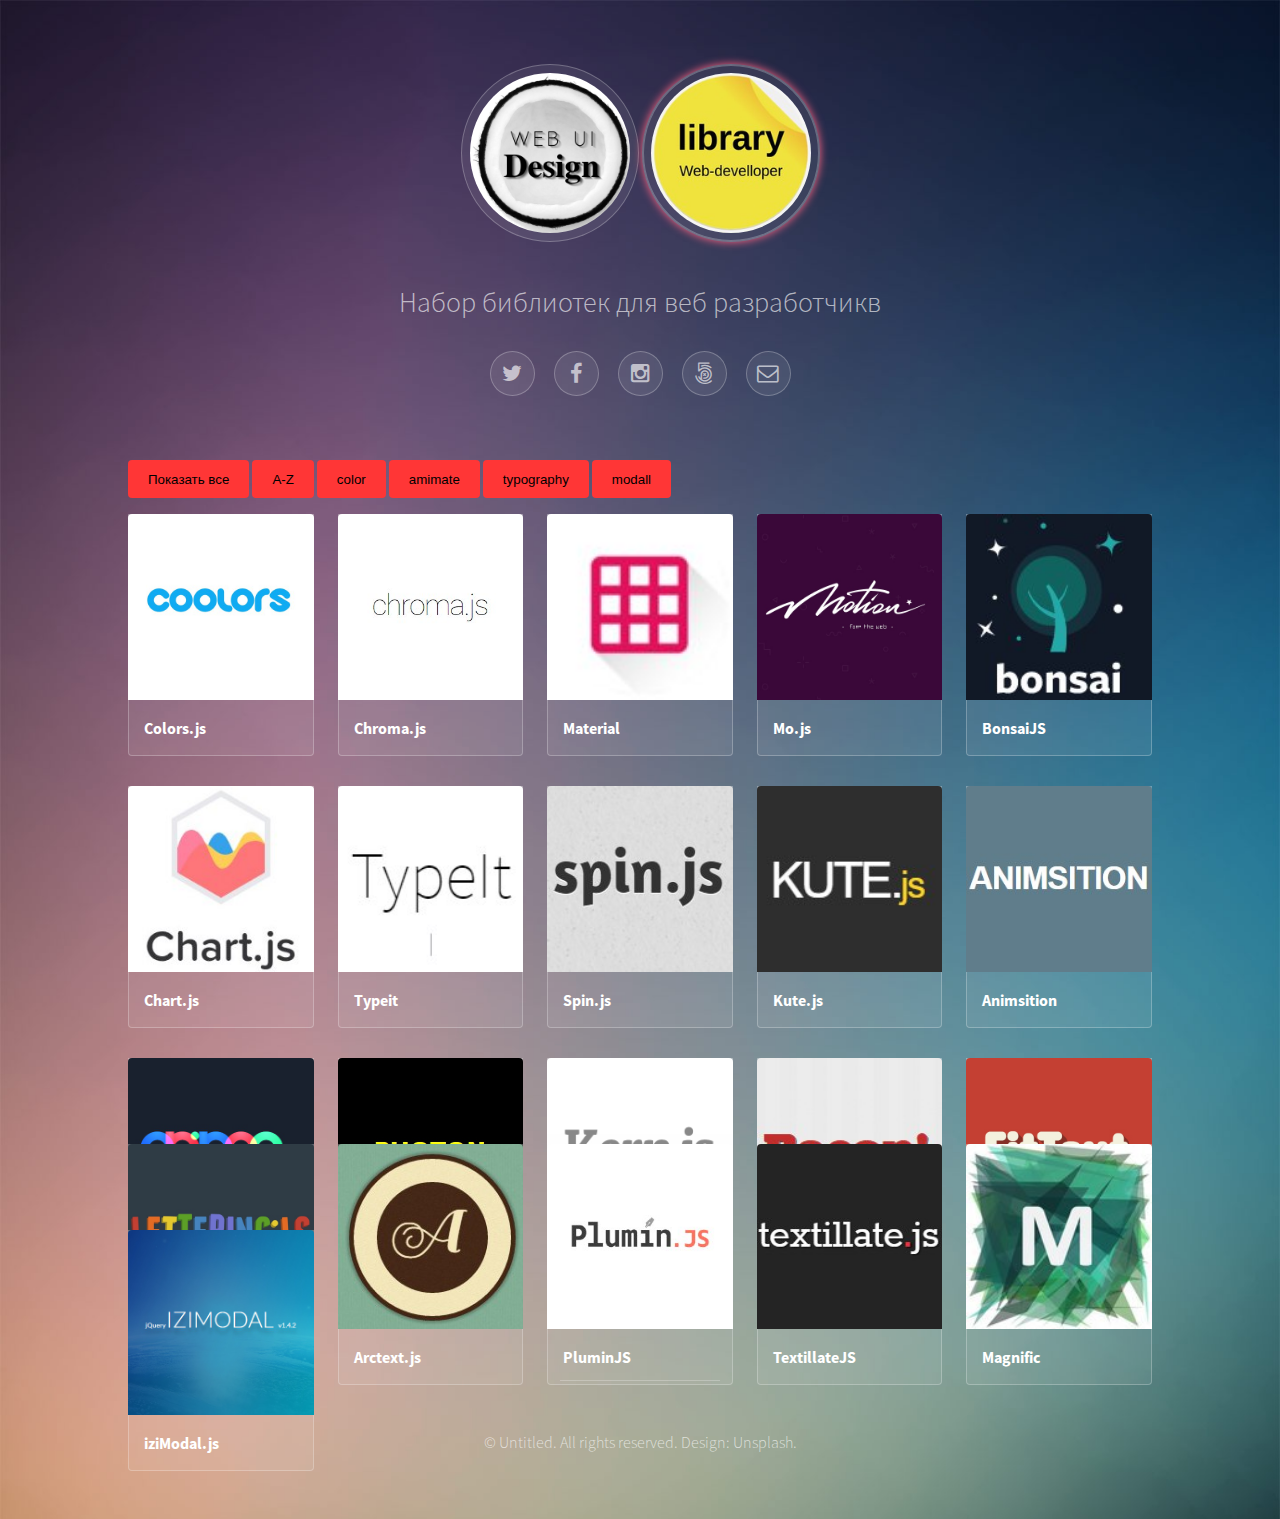
==== commit d5f3fa4a: "6" ====
--- a/index.html
+++ b/index.html
@@ -18,9 +18,9 @@
 
 				<!-- Header -->
 					<header id="header">
-						<span class="avatar"><img src="images/icon.png" alt="" /></span>
-						<h1>This is <strong>Visualize</strong>, a responsive site template designed by <br />
-						and released for free under the Creative Commons License.</h1>
+						<a href="/design"><span class="avatar"><img src="images/icon.png" alt="" /></span></a> 
+					    <a  href="/index.html">	<span class="design avatar"><img src="images/libary.jpg" alt="" /></span></a>
+						<h1>Набор библиотек для веб разработчикв</h1>
 						<ul class="icons">
 							<li><a href="#" class="icon style2 fa-twitter"><span class="label">Twitter</span></a></li>
 							<li><a href="#" class="icon style2 fa-facebook"><span class="label">Facebook</span></a></li>
--- a/css/main.css
+++ b/css/main.css
@@ -63,7 +63,6 @@
     box-sizing: border-box; }
 
 .row {
-  border-bottom: solid 1px transparent;
   -moz-box-sizing: border-box;
   -webkit-box-sizing: border-box;
   box-sizing: border-box;
@@ -958,6 +957,10 @@
     padding-left: 2em; }
     .thumbnails > div > :last-child {
       margin-bottom: 0em; }
+
+.design {
+  background-color: rgba(255, 255, 255, 0.25);
+  box-shadow: inset 0 0 0 1px rgba(255, 255, 255, 0.25), 0 0 0.5em 0 #FF6382; }
 
 .thumbnails a h3 {
   margin: 1em; }
@@ -1142,7 +1145,6 @@
 a {
   color: inherit;
   text-decoration: none;
-  border-bottom: dotted 1px rgba(255, 255, 255, 0.35);
   -moz-transition: border-bottom-color 0.2s ease-in-out, color 0.2s ease-in-out;
   -webkit-transition: border-bottom-color 0.2s ease-in-out, color 0.2s ease-in-out;
   -ms-transition: border-bottom-color 0.2s ease-in-out, color 0.2s ease-in-out;
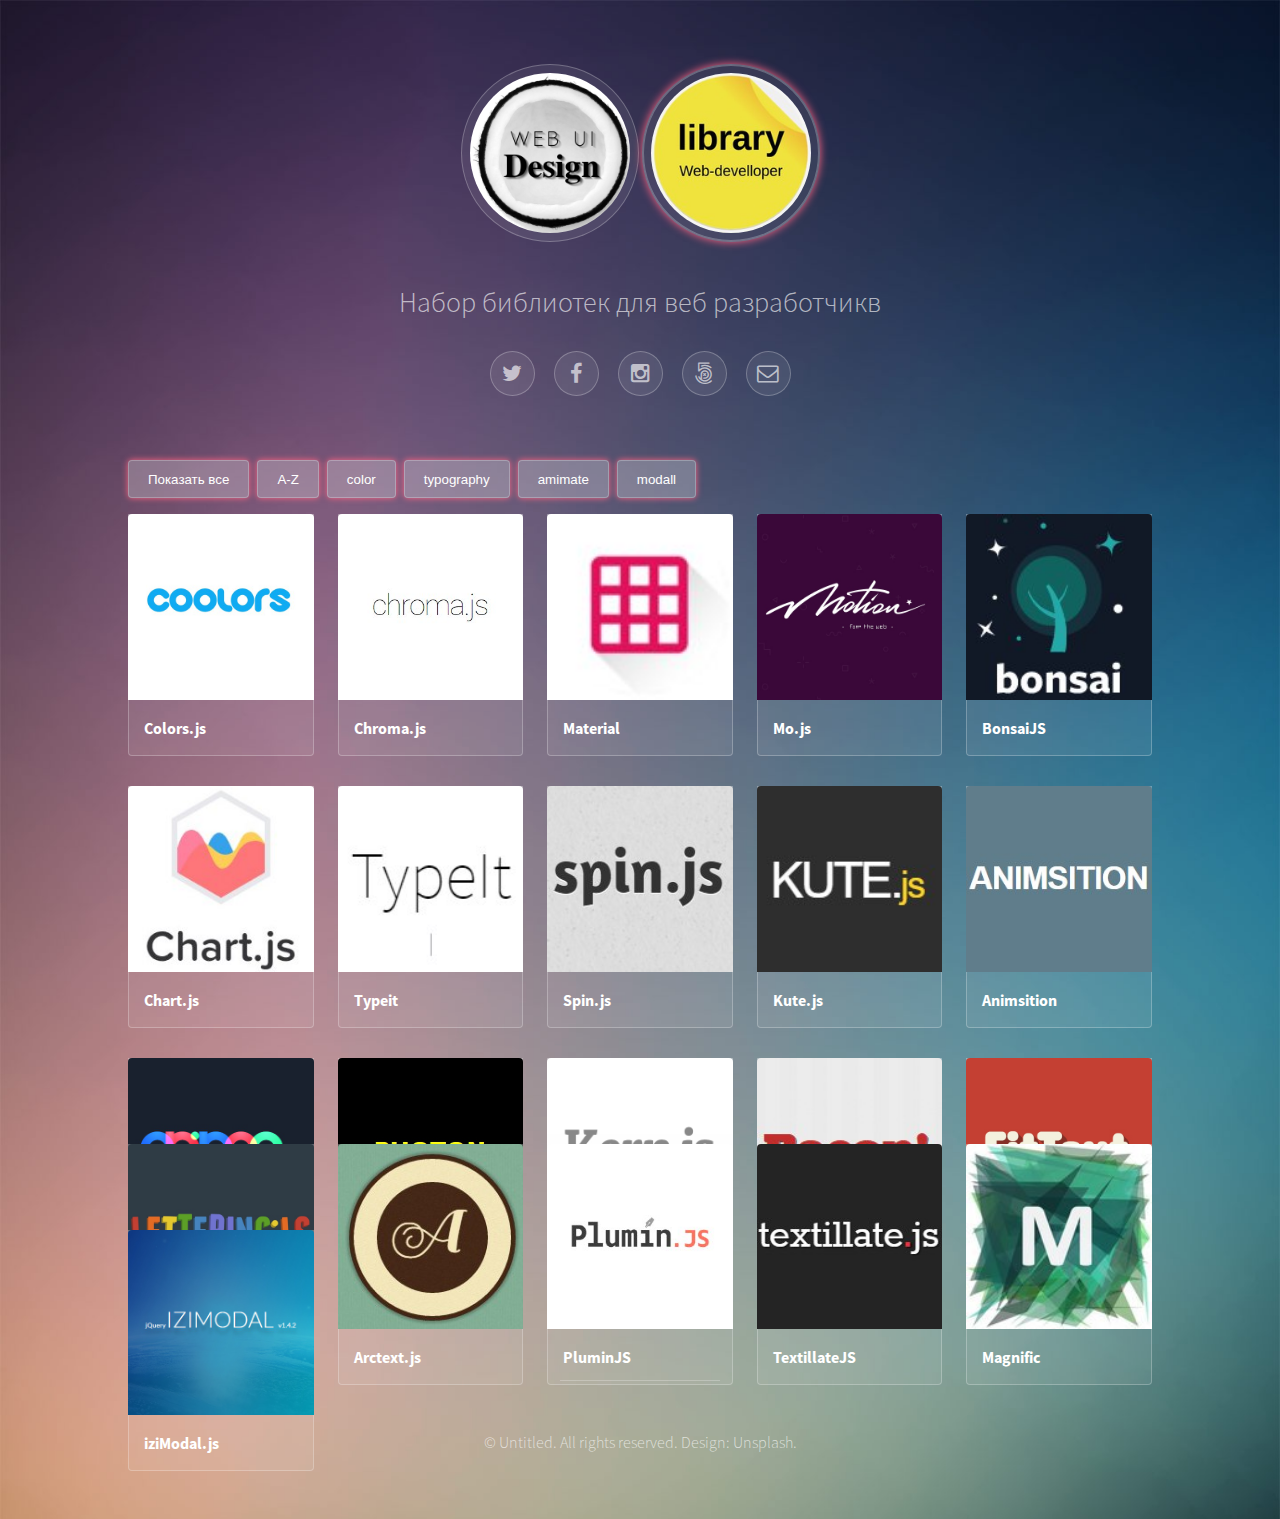
==== commit 77b32aec: "7" ====
--- a/index.html
+++ b/index.html
@@ -42,263 +42,323 @@
 
 
 
-<div class="button-group filters-button-group sort-by-button-group  ">
+<!-- <div id="sorts"  class="button-group">
+  <button  class="button" data-sort-by="name">A-Z</button>
+
+</div> -->
+
+<div   class="button-group  filters sorts">
   <button class="button is-checked" data-filter="*">Показать все</button>
-  <button data-sort-by="name">A-Z</button>
-<!-- Цыкл для кнопох хеш тегов layout.yml -->
-
-  <button data-filter=".color">color</button>
-
-  <button data-filter=".amimate">amimate</button>
-
-  <button data-filter=".typography">typography</button>
-
-  <button data-filter=".modall">modall</button>
+
+
+  <button  class="button" data-sort-by="name">A-Z</button>
+ 
+
+  <button class="button" data-filter=".color">color</button>
+
+  
+
+  <button class="button" data-filter=".typography">typography</button>
+
+  
+
+  <button class="button" data-filter=".amimate">amimate</button>
+
+  
+
+  <button class="button" data-filter=".modall">modall</button>
+
+  
 
 </div>
-	<!-- Main -->
-<section id="main ">
+
+
 
 	<!-- Thumbnails -->
 	<section class="thumbnails grid ">
-	<!-- <div class="grid"> -->
+
 <!-- Цыкл для всех постов на странице layout.yml -->
 
-
-	<div class="element-item color " data-category="color">
+    
+
+    <div class="element-item color " data-category="color">
+
 		<!-- <a >Modal 1 -->
 		<a data-modal="#colors" class="modal__trigger ">
-			<img src="images/thumbs/colors.jpg" alt="" />
-			<h3 class="name" >Colors.js</h3>
-		</a>
-		<!-- </a> -->
-	</div>
-        <!--  End Modal -->
-
-
-	<div class="element-item color " data-category="color">
+		<img src="images/thumbs/colors.jpg" alt="" />
+		<h3 class="name">Colors.js</h3>
+		</a>
+		<!-- </a> -->
+	</div>
+        <!--  End Modal -->
+
+    
+
+    <div class="element-item color " data-category="color">
+
 		<!-- <a >Modal 1 -->
 		<a data-modal="#chroma" class="modal__trigger ">
-			<img src="images/thumbs/chroma.jpg" alt="" />
-			<h3 class="name" >Chroma.js</h3>
-		</a>
-		<!-- </a> -->
-	</div>
-        <!--  End Modal -->
-
-
-	<div class="element-item amimate " data-category="amimate">
+		<img src="images/thumbs/chroma.jpg" alt="" />
+		<h3 class="name">Chroma.js</h3>
+		</a>
+		<!-- </a> -->
+	</div>
+        <!--  End Modal -->
+
+    
+
+    <div class="element-item amimate " data-category="amimate">
+
 		<!-- <a >Modal 1 -->
 		<a data-modal="#material" class="modal__trigger ">
-			<img src="images/thumbs/material.jpg" alt="" />
-			<h3 class="name" >Material</h3>
-		</a>
-		<!-- </a> -->
-	</div>
-        <!--  End Modal -->
-
-
-	<div class="element-item amimate " data-category="amimate">
+		<img src="images/thumbs/material.jpg" alt="" />
+		<h3 class="name">Material</h3>
+		</a>
+		<!-- </a> -->
+	</div>
+        <!--  End Modal -->
+
+    
+
+    <div class="element-item amimate " data-category="amimate">
+
 		<!-- <a >Modal 1 -->
 		<a data-modal="#mo" class="modal__trigger ">
-			<img src="images/thumbs/mo.jpg" alt="" />
-			<h3 class="name" >Mo.js</h3>
-		</a>
-		<!-- </a> -->
-	</div>
-        <!--  End Modal -->
-
-
-	<div class="element-item amimate " data-category="amimate">
+		<img src="images/thumbs/mo.jpg" alt="" />
+		<h3 class="name">Mo.js</h3>
+		</a>
+		<!-- </a> -->
+	</div>
+        <!--  End Modal -->
+
+    
+
+    <div class="element-item amimate " data-category="amimate">
+
 		<!-- <a >Modal 1 -->
 		<a data-modal="#bonsai" class="modal__trigger ">
-			<img src="images/thumbs/BonsaiJS.jpg" alt="" />
-			<h3 class="name" >BonsaiJS</h3>
-		</a>
-		<!-- </a> -->
-	</div>
-        <!--  End Modal -->
-
-
-	<div class="element-item amimate " data-category="amimate">
+		<img src="images/thumbs/BonsaiJS.jpg" alt="" />
+		<h3 class="name">BonsaiJS</h3>
+		</a>
+		<!-- </a> -->
+	</div>
+        <!--  End Modal -->
+
+    
+
+    <div class="element-item amimate " data-category="amimate">
+
 		<!-- <a >Modal 1 -->
 		<a data-modal="#chart" class="modal__trigger ">
-			<img src="images/thumbs/Chart.jpg" alt="" />
-			<h3 class="name" >Chart.js</h3>
-		</a>
-		<!-- </a> -->
-	</div>
-        <!--  End Modal -->
-
-
-	<div class="element-item amimate " data-category="amimate">
+		<img src="images/thumbs/Chart.jpg" alt="" />
+		<h3 class="name">Chart.js</h3>
+		</a>
+		<!-- </a> -->
+	</div>
+        <!--  End Modal -->
+
+    
+
+    <div class="element-item amimate " data-category="amimate">
+
 		<!-- <a >Modal 1 -->
 		<a data-modal="#typeit" class="modal__trigger ">
-			<img src="images/thumbs/Typeit.jpg" alt="" />
-			<h3 class="name" >Typeit</h3>
-		</a>
-		<!-- </a> -->
-	</div>
-        <!--  End Modal -->
-
-
-	<div class="element-item amimate " data-category="amimate">
+		<img src="images/thumbs/Typeit.jpg" alt="" />
+		<h3 class="name">Typeit</h3>
+		</a>
+		<!-- </a> -->
+	</div>
+        <!--  End Modal -->
+
+    
+
+    <div class="element-item amimate " data-category="amimate">
+
 		<!-- <a >Modal 1 -->
 		<a data-modal="#spin" class="modal__trigger ">
-			<img src="images/thumbs/spin.jpg" alt="" />
-			<h3 class="name" >Spin.js</h3>
-		</a>
-		<!-- </a> -->
-	</div>
-        <!--  End Modal -->
-
-
-	<div class="element-item amimate " data-category="amimate">
+		<img src="images/thumbs/spin.jpg" alt="" />
+		<h3 class="name">Spin.js</h3>
+		</a>
+		<!-- </a> -->
+	</div>
+        <!--  End Modal -->
+
+    
+
+    <div class="element-item amimate " data-category="amimate">
+
 		<!-- <a >Modal 1 -->
 		<a data-modal="#kute" class="modal__trigger ">
-			<img src="images/thumbs/KUTE.jpg" alt="" />
-			<h3 class="name" >Kute.js</h3>
-		</a>
-		<!-- </a> -->
-	</div>
-        <!--  End Modal -->
-
-
-	<div class="element-item amimate " data-category="amimate">
+		<img src="images/thumbs/KUTE.jpg" alt="" />
+		<h3 class="name">Kute.js</h3>
+		</a>
+		<!-- </a> -->
+	</div>
+        <!--  End Modal -->
+
+    
+
+    <div class="element-item amimate " data-category="amimate">
+
 		<!-- <a >Modal 1 -->
 		<a data-modal="#animsition" class="modal__trigger ">
-			<img src="images/thumbs/ANIMSITION.jpg" alt="" />
-			<h3 class="name" >Animsition</h3>
-		</a>
-		<!-- </a> -->
-	</div>
-        <!--  End Modal -->
-
-
-	<div class="element-item amimate " data-category="amimate">
+		<img src="images/thumbs/ANIMSITION.jpg" alt="" />
+		<h3 class="name">Animsition</h3>
+		</a>
+		<!-- </a> -->
+	</div>
+        <!--  End Modal -->
+
+    
+
+    <div class="element-item amimate " data-category="amimate">
+
 		<!-- <a >Modal 1 -->
 		<a data-modal="#anime" class="modal__trigger ">
-			<img src="images/thumbs/anime.jpg" alt="" />
-			<h3 class="name" >Anime.js</h3>
-		</a>
-		<!-- </a> -->
-	</div>
-        <!--  End Modal -->
-
-
-	<div class="element-item amimate " data-category="amimate">
+		<img src="images/thumbs/anime.jpg" alt="" />
+		<h3 class="name">Anime.js</h3>
+		</a>
+		<!-- </a> -->
+	</div>
+        <!--  End Modal -->
+
+    
+
+    <div class="element-item amimate " data-category="amimate">
+
 		<!-- <a >Modal 1 -->
 		<a data-modal="#photon" class="modal__trigger ">
-			<img src="images/thumbs/PHOTON.jpg" alt="" />
-			<h3 class="name" >PHOTON</h3>
-		</a>
-		<!-- </a> -->
-	</div>
-        <!--  End Modal -->
-
-
-	<div class="element-item typography " data-category="typography">
+		<img src="images/thumbs/PHOTON.jpg" alt="" />
+		<h3 class="name">PHOTON</h3>
+		</a>
+		<!-- </a> -->
+	</div>
+        <!--  End Modal -->
+
+    
+
+    <div class="element-item typography " data-category="typography">
+
 		<!-- <a >Modal 1 -->
 		<a data-modal="#kern" class="modal__trigger ">
-			<img src="images/thumbs/kern.jpg" alt="" />
-			<h3 class="name" >Kern.js</h3>
-		</a>
-		<!-- </a> -->
-	</div>
-        <!--  End Modal -->
-
-
-	<div class="element-item typography " data-category="typography">
+		<img src="images/thumbs/kern.jpg" alt="" />
+		<h3 class="name">Kern.js</h3>
+		</a>
+		<!-- </a> -->
+	</div>
+        <!--  End Modal -->
+
+    
+
+    <div class="element-item typography " data-category="typography">
+
 		<!-- <a >Modal 1 -->
 		<a data-modal="#bacon" class="modal__trigger ">
-			<img src="images/thumbs/Bacon.jpg" alt="" />
-			<h3 class="name" >Bacon</h3>
-		</a>
-		<!-- </a> -->
-	</div>
-        <!--  End Modal -->
-
-
-	<div class="element-item typography " data-category="typography">
+		<img src="images/thumbs/Bacon.jpg" alt="" />
+		<h3 class="name">Bacon</h3>
+		</a>
+		<!-- </a> -->
+	</div>
+        <!--  End Modal -->
+
+    
+
+    <div class="element-item typography " data-category="typography">
+
 		<!-- <a >Modal 1 -->
 		<a data-modal="#fittext" class="modal__trigger ">
-			<img src="images/thumbs/fittext.jpg" alt="" />
-			<h3 class="name" >FitText</h3>
-		</a>
-		<!-- </a> -->
-	</div>
-        <!--  End Modal -->
-
-
-	<div class="element-item typography " data-category="typography">
+		<img src="images/thumbs/fittext.jpg" alt="" />
+		<h3 class="name">FitText</h3>
+		</a>
+		<!-- </a> -->
+	</div>
+        <!--  End Modal -->
+
+    
+
+    <div class="element-item typography " data-category="typography">
+
 		<!-- <a >Modal 1 -->
 		<a data-modal="#lettering" class="modal__trigger ">
-			<img src="images/thumbs/Lettering.jpg" alt="" />
-			<h3 class="name" >Lettering.js</h3>
-		</a>
-		<!-- </a> -->
-	</div>
-        <!--  End Modal -->
-
-
-	<div class="element-item typography " data-category="typography">
+		<img src="images/thumbs/Lettering.jpg" alt="" />
+		<h3 class="name">Lettering.js</h3>
+		</a>
+		<!-- </a> -->
+	</div>
+        <!--  End Modal -->
+
+    
+
+    <div class="element-item typography " data-category="typography">
+
 		<!-- <a >Modal 1 -->
 		<a data-modal="#arctext" class="modal__trigger ">
-			<img src="images/thumbs/Arctext.jpg" alt="" />
-			<h3 class="name" >Arctext.js</h3>
-		</a>
-		<!-- </a> -->
-	</div>
-        <!--  End Modal -->
-
-
-	<div class="element-item typography " data-category="typography">
+		<img src="images/thumbs/Arctext.jpg" alt="" />
+		<h3 class="name">Arctext.js</h3>
+		</a>
+		<!-- </a> -->
+	</div>
+        <!--  End Modal -->
+
+    
+
+    <div class="element-item typography " data-category="typography">
+
 		<!-- <a >Modal 1 -->
 		<a data-modal="#pluminjs" class="modal__trigger ">
-			<img src="images/thumbs/PluminJS.jpg" alt="" />
-			<h3 class="name" >PluminJS</h3>
-		</a>
-		<!-- </a> -->
-	</div>
-        <!--  End Modal -->
-
-
-	<div class="element-item typography " data-category="typography">
+		<img src="images/thumbs/PluminJS.jpg" alt="" />
+		<h3 class="name">PluminJS</h3>
+		</a>
+		<!-- </a> -->
+	</div>
+        <!--  End Modal -->
+
+    
+
+    <div class="element-item typography " data-category="typography">
+
 		<!-- <a >Modal 1 -->
 		<a data-modal="#textillate" class="modal__trigger ">
-			<img src="images/thumbs/Textillate.jpg" alt="" />
-			<h3 class="name" >TextillateJS</h3>
-		</a>
-		<!-- </a> -->
-	</div>
-        <!--  End Modal -->
-
-
-	<div class="element-item modall " data-category="modall">
+		<img src="images/thumbs/Textillate.jpg" alt="" />
+		<h3 class="name">TextillateJS</h3>
+		</a>
+		<!-- </a> -->
+	</div>
+        <!--  End Modal -->
+
+    
+
+    <div class="element-item modall " data-category="modall">
+
 		<!-- <a >Modal 1 -->
 		<a data-modal="#magnific" class="modal__trigger ">
-			<img src="images/thumbs/Magnific.jpg" alt="" />
-			<h3 class="name" >Magnific</h3>
-		</a>
-		<!-- </a> -->
-	</div>
-        <!--  End Modal -->
-
-
-	<div class="element-item modall " data-category="modall">
+		<img src="images/thumbs/Magnific.jpg" alt="" />
+		<h3 class="name">Magnific</h3>
+		</a>
+		<!-- </a> -->
+	</div>
+        <!--  End Modal -->
+
+    
+
+    <div class="element-item modall " data-category="modall">
+
 		<!-- <a >Modal 1 -->
 		<a data-modal="#izimodal" class="modal__trigger ">
-			<img src="images/thumbs/iziModal.jpg" alt="" />
-			<h3 class="name" >iziModal.js</h3>
-		</a>
-		<!-- </a> -->
-	</div>
-        <!--  End Modal -->
+		<img src="images/thumbs/iziModal.jpg" alt="" />
+		<h3 class="name">iziModal.js</h3>
+		</a>
+		<!-- </a> -->
+	</div>
+        <!--  End Modal -->
+
+    
 
 	</section>
-</section>
-					
-							<!-- Modal -->
+
+		
+
+<!-- Modal -->
 	<div id="colors" class="modal modal__bg">
 		<div class="modal__dialog">
 			<div class="modal__content">
@@ -312,7 +372,8 @@
 		</div>
 	</div>
 					
-							<!-- Modal -->
+ 
+<!-- Modal -->
 	<div id="chroma" class="modal modal__bg">
 		<div class="modal__dialog">
 			<div class="modal__content">
@@ -326,7 +387,8 @@
 		</div>
 	</div>
 					
-							<!-- Modal -->
+ 
+<!-- Modal -->
 	<div id="material" class="modal modal__bg">
 		<div class="modal__dialog">
 			<div class="modal__content">
@@ -340,7 +402,8 @@
 		</div>
 	</div>
 					
-							<!-- Modal -->
+ 
+<!-- Modal -->
 	<div id="mo" class="modal modal__bg">
 		<div class="modal__dialog">
 			<div class="modal__content">
@@ -354,7 +417,8 @@
 		</div>
 	</div>
 					
-							<!-- Modal -->
+ 
+<!-- Modal -->
 	<div id="bonsai" class="modal modal__bg">
 		<div class="modal__dialog">
 			<div class="modal__content">
@@ -368,7 +432,8 @@
 		</div>
 	</div>
 					
-							<!-- Modal -->
+ 
+<!-- Modal -->
 	<div id="chart" class="modal modal__bg">
 		<div class="modal__dialog">
 			<div class="modal__content">
@@ -382,7 +447,8 @@
 		</div>
 	</div>
 					
-							<!-- Modal -->
+ 
+<!-- Modal -->
 	<div id="typeit" class="modal modal__bg">
 		<div class="modal__dialog">
 			<div class="modal__content">
@@ -396,7 +462,8 @@
 		</div>
 	</div>
 					
-							<!-- Modal -->
+ 
+<!-- Modal -->
 	<div id="spin" class="modal modal__bg">
 		<div class="modal__dialog">
 			<div class="modal__content">
@@ -410,12 +477,13 @@
 		</div>
 	</div>
 					
-							<!-- Modal -->
+ 
+<!-- Modal -->
 	<div id="kute" class="modal modal__bg">
 		<div class="modal__dialog">
 			<div class="modal__content">
 				<h1>Kute.js</h1>
-				<p>Анимационный движок Javascript с максимальной производительности памяти и эффективность модульного кода. Она обеспечивает целую кучу инструментов</p>		
+				<p>Анимационный движок Javascript с максимальной производительности памяти и эффективность модульного кода. Она обеспечивает целую кучу инструментов.</p>		
 				<!-- modal close button -->
 				<a href="" class="modal__close demo-close">
 					<svg class="" viewBox="0 0 26 26"><path d="M19 6.41l-1.41-1.41-5.59 5.59-5.59-5.59-1.41 1.41 5.59 5.59-5.59 5.59 1.41 1.41 5.59-5.59 5.59 5.59 1.41-1.41-5.59-5.59z"/><path d="M0 0h24v24h-24z" fill="none"/></svg>
@@ -424,7 +492,8 @@
 		</div>
 	</div>
 					
-							<!-- Modal -->
+ 
+<!-- Modal -->
 	<div id="animsition" class="modal modal__bg">
 		<div class="modal__dialog">
 			<div class="modal__content">
@@ -438,12 +507,13 @@
 		</div>
 	</div>
 					
-							<!-- Modal -->
+ 
+<!-- Modal -->
 	<div id="anime" class="modal modal__bg">
 		<div class="modal__dialog">
 			<div class="modal__content">
 				<h1>Anime.js</h1>
-				<p>Гибкая и легковесная JavaScript библиотека помогающая анимировать различные штуки. Если вам нужно добавить анимации то с помощью anime.js сделать это будет легче. Проект существует не так давно но уже успел собрать почти семь тысяч звезд на гитхабе</p>		
+				<p>Гибкая и легковесная JavaScript библиотека помогающая анимировать различные штуки. Если вам нужно добавить анимации то с помощью anime.js сделать это будет легче. Проект существует не так давно но уже успел собрать почти семь тысяч звезд на гитхабе.</p>		
 				<!-- modal close button -->
 				<a href="" class="modal__close demo-close">
 					<svg class="" viewBox="0 0 26 26"><path d="M19 6.41l-1.41-1.41-5.59 5.59-5.59-5.59-1.41 1.41 5.59 5.59-5.59 5.59 1.41 1.41 5.59-5.59 5.59 5.59 1.41-1.41-5.59-5.59z"/><path d="M0 0h24v24h-24z" fill="none"/></svg>
@@ -452,7 +522,8 @@
 		</div>
 	</div>
 					
-							<!-- Modal -->
+ 
+<!-- Modal -->
 	<div id="photon" class="modal modal__bg">
 		<div class="modal__dialog">
 			<div class="modal__content">
@@ -466,7 +537,8 @@
 		</div>
 	</div>
 					
-							<!-- Modal -->
+ 
+<!-- Modal -->
 	<div id="kern" class="modal modal__bg">
 		<div class="modal__dialog">
 			<div class="modal__content">
@@ -480,7 +552,8 @@
 		</div>
 	</div>
 					
-							<!-- Modal -->
+ 
+<!-- Modal -->
 	<div id="bacon" class="modal modal__bg">
 		<div class="modal__dialog">
 			<div class="modal__content">
@@ -494,7 +567,8 @@
 		</div>
 	</div>
 					
-							<!-- Modal -->
+ 
+<!-- Modal -->
 	<div id="fittext" class="modal modal__bg">
 		<div class="modal__dialog">
 			<div class="modal__content">
@@ -508,7 +582,8 @@
 		</div>
 	</div>
 					
-							<!-- Modal -->
+ 
+<!-- Modal -->
 	<div id="lettering" class="modal modal__bg">
 		<div class="modal__dialog">
 			<div class="modal__content">
@@ -522,12 +597,13 @@
 		</div>
 	</div>
 					
-							<!-- Modal -->
+ 
+<!-- Modal -->
 	<div id="arctext" class="modal modal__bg">
 		<div class="modal__dialog">
 			<div class="modal__content">
 				<h1>Arctext.js</h1>
-				<p>Плагин JQuery который позволяет организовать каждую букву текстового элемента по криволинейной траектории. На основании lettering.js он вычисляет правильное вращение каждой буквы и распределяет буквы равномерно по воображаемой дуге заданного радиуса</p>		
+				<p>Плагин JQuery который позволяет организовать каждую букву текстового элемента по криволинейной траектории. На основании lettering.js он вычисляет правильное вращение каждой буквы и распределяет буквы равномерно по воображаемой дуге заданного радиуса.</p>		
 				<!-- modal close button -->
 				<a href="" class="modal__close demo-close">
 					<svg class="" viewBox="0 0 26 26"><path d="M19 6.41l-1.41-1.41-5.59 5.59-5.59-5.59-1.41 1.41 5.59 5.59-5.59 5.59 1.41 1.41 5.59-5.59 5.59 5.59 1.41-1.41-5.59-5.59z"/><path d="M0 0h24v24h-24z" fill="none"/></svg>
@@ -536,7 +612,8 @@
 		</div>
 	</div>
 					
-							<!-- Modal -->
+ 
+<!-- Modal -->
 	<div id="pluminjs" class="modal modal__bg">
 		<div class="modal__dialog">
 			<div class="modal__content">
@@ -545,26 +622,28 @@
 				<!-- modal close button -->
 				<a href="" class="modal__close demo-close">
 					<svg class="" viewBox="0 0 26 26"><path d="M19 6.41l-1.41-1.41-5.59 5.59-5.59-5.59-1.41 1.41 5.59 5.59-5.59 5.59 1.41 1.41 5.59-5.59 5.59 5.59 1.41-1.41-5.59-5.59z"/><path d="M0 0h24v24h-24z" fill="none"/></svg>
-				<a class="button"  target="_blank" href=" http://www.pluminjs.com/ ">Link</a>
-			</div>
-		</div>
-	</div>
-					
-							<!-- Modal -->
+				<a class="button"  target="_blank" href="http://www.pluminjs.com/">Link</a>
+			</div>
+		</div>
+	</div>
+					
+ 
+<!-- Modal -->
 	<div id="textillate" class="modal modal__bg">
 		<div class="modal__dialog">
 			<div class="modal__content">
 				<h1>Textillate.js</h1>
-				<p>Плагин JQuery который сочетает в себе мощь animate.css и lettering.js применять передовые анимации на текстовых элементов. В анимации CSS3 основе</p>		
-				<!-- modal close button -->
-				<a href="" class="modal__close demo-close">
-					<svg class="" viewBox="0 0 26 26"><path d="M19 6.41l-1.41-1.41-5.59 5.59-5.59-5.59-1.41 1.41 5.59 5.59-5.59 5.59 1.41 1.41 5.59-5.59 5.59 5.59 1.41-1.41-5.59-5.59z"/><path d="M0 0h24v24h-24z" fill="none"/></svg>
-				<a class="button"  target="_blank" href=" http://textillate.js.org/ ">Link</a>
-			</div>
-		</div>
-	</div>
-					
-							<!-- Modal -->
+				<p>Плагин JQuery который сочетает в себе мощь animate.css и lettering.js применять передовые анимации на текстовых элементов. В анимации CSS3 основе.</p>		
+				<!-- modal close button -->
+				<a href="" class="modal__close demo-close">
+					<svg class="" viewBox="0 0 26 26"><path d="M19 6.41l-1.41-1.41-5.59 5.59-5.59-5.59-1.41 1.41 5.59 5.59-5.59 5.59 1.41 1.41 5.59-5.59 5.59 5.59 1.41-1.41-5.59-5.59z"/><path d="M0 0h24v24h-24z" fill="none"/></svg>
+				<a class="button"  target="_blank" href="http://textillate.js.org/">Link</a>
+			</div>
+		</div>
+	</div>
+					
+ 
+<!-- Modal -->
 	<div id="magnific" class="modal modal__bg">
 		<div class="modal__dialog">
 			<div class="modal__content">
@@ -573,12 +652,13 @@
 				<!-- modal close button -->
 				<a href="" class="modal__close demo-close">
 					<svg class="" viewBox="0 0 26 26"><path d="M19 6.41l-1.41-1.41-5.59 5.59-5.59-5.59-1.41 1.41 5.59 5.59-5.59 5.59 1.41 1.41 5.59-5.59 5.59 5.59 1.41-1.41-5.59-5.59z"/><path d="M0 0h24v24h-24z" fill="none"/></svg>
-				<a class="button"  target="_blank" href=" http://dimsemenov.com/plugins/magnific-popup/ ">Link</a>
-			</div>
-		</div>
-	</div>
-					
-							<!-- Modal -->
+				<a class="button"  target="_blank" href="">Link</a>
+			</div>
+		</div>
+	</div>
+					
+ 
+<!-- Modal -->
 	<div id="izimodal" class="modal modal__bg">
 		<div class="modal__dialog">
 			<div class="modal__content">
@@ -587,10 +667,12 @@
 				<!-- modal close button -->
 				<a href="" class="modal__close demo-close">
 					<svg class="" viewBox="0 0 26 26"><path d="M19 6.41l-1.41-1.41-5.59 5.59-5.59-5.59-1.41 1.41 5.59 5.59-5.59 5.59 1.41 1.41 5.59-5.59 5.59 5.59 1.41-1.41-5.59-5.59z"/><path d="M0 0h24v24h-24z" fill="none"/></svg>
-				<a class="button"  target="_blank" href=" http://izimodal.marcelodolce.com/ ">Link</a>
-			</div>
-		</div>
-	</div>
+				<a class="button"  target="_blank" href="http://izimodal.marcelodolce.com/">Link</a>
+			</div>
+		</div>
+	</div>
+					
+ 							
 
 
 
--- a/css/main.css
+++ b/css/main.css
@@ -1672,10 +1672,10 @@
   -webkit-transition: background-color 0.2s ease-in-out, color 0.2s ease-in-out;
   -ms-transition: background-color 0.2s ease-in-out, color 0.2s ease-in-out;
   transition: background-color 0.2s ease-in-out, color 0.2s ease-in-out;
-  background-color: #FF3636;
   border-radius: 4px;
   border: 0;
-  color: !important;
+  color: #FFF;
+  font-weight: bold;
   cursor: pointer;
   display: inline-block;
   font-weight: 200;
@@ -1684,7 +1684,13 @@
   padding: 0 1.5em;
   text-align: center;
   text-decoration: none;
-  white-space: nowrap; }
+  white-space: nowrap;
+  margin-right: 5px; }
+
+button, .button:hover{
+  background-color: rgba(255, 255, 255, 0.25);
+    box-shadow: inset 0 0 0 1px rgba(255, 255, 255, 0.25), 0 0 0.5em 0 #FF6382; }
+}
 
 input[type="submit"]:hover, input[type="reset"]:hover, input[type="button"]:hover {
   background-color: #ff5555; }
